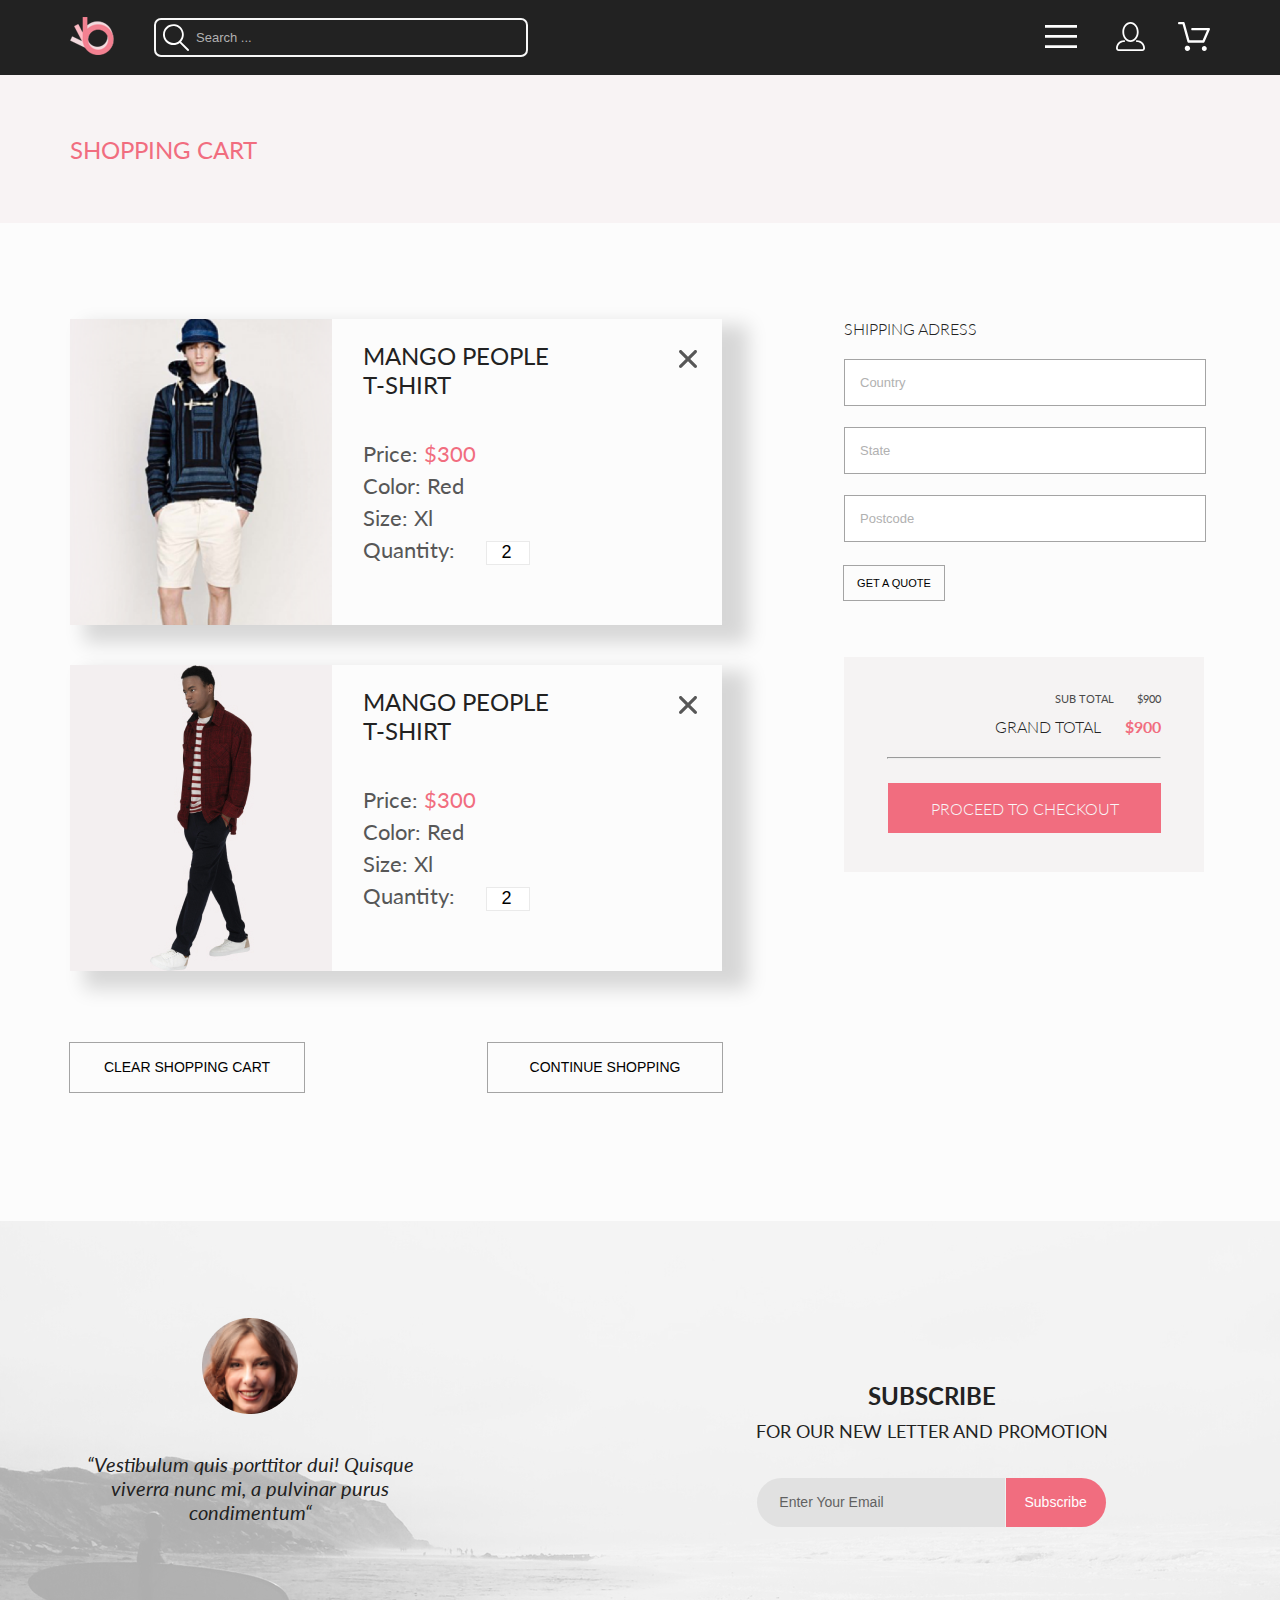
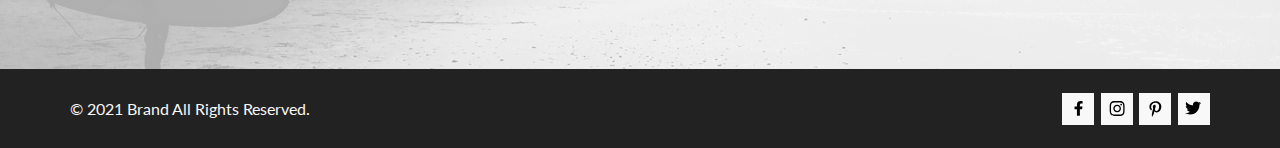
==== cart.html @ 382b7942 "add search form" ====
<!DOCTYPE html>
<html lang="en">

<head>
    <meta charset="UTF-8">
    <meta http-equiv="X-UA-Compatible" content="IE=edge">
    <meta name="viewport" content="width=device-width, initial-scale=1.0">
    <link
        href="https://fonts.googleapis.com/css2?family=Lato:ital,wght@0,100;0,300;0,400;0,700;0,900;1,100;1,300;1,400;1,700;1,900&display=swap"
        rel="stylesheet">
    <link rel="stylesheet" href="css/style.css">
    <title>Shopping Cart</title>
</head>

<body>
    <header class="header">
        <div class="container header__wrp">
            <div class="header__logo-wrp">
                <a class="header__logo-link" href="index.html"><img class="header__logo" src="images/logo.png"
                        alt="logo"></a>
                <form class="header__search-form" action="#">
                    <button class="header__search-btn btn-padding" type="submit"><svg width="27" height="28"
                            viewBox="0 0 27 28" xmlns="http://www.w3.org/2000/svg">
                            <path
                                d="M19.0596 17.6259C20.6713 15.8658 21.6282 13.6048 21.7698 11.2225C21.9113 8.84018 21.2288 6.48173 19.8369 4.54318C18.445 2.60463 16.4285 1.20404 14.126 0.576619C11.8234 -0.0508009 9.3751 0.13316 7.19217 1.09761C5.00923 2.06205 3.22462 3.74825 2.13804 5.87302C1.05145 7.9978 0.729054 10.4318 1.225 12.7661C1.72094 15.1005 3.00501 17.1932 4.86158 18.6927C6.71815 20.1922 9.03413 21.0072 11.4206 21.0009C13.673 21.004 15.8645 20.27 17.6606 18.9109L25.4086 26.7179C25.4941 26.807 25.5965 26.8781 25.7099 26.927C25.8232 26.9759 25.9452 27.0017 26.0686 27.0029C26.1923 27.0033 26.3148 26.9782 26.4283 26.9292C26.5419 26.8801 26.6441 26.8082 26.7286 26.7179C26.9025 26.537 26.9997 26.2958 26.9997 26.0449C26.9997 25.794 26.9025 25.5528 26.7286 25.3719L19.0596 17.6259ZM2.88662 10.5009C2.89946 8.81563 3.41094 7.17187 4.35659 5.77685C5.30224 4.38183 6.63972 3.29801 8.20044 2.662C9.76115 2.02599 11.4752 1.86627 13.1266 2.20298C14.7779 2.53969 16.2926 3.35775 17.4797 4.55404C18.6668 5.75033 19.4732 7.27129 19.7972 8.92519C20.1212 10.5791 19.9483 12.2919 19.3002 13.8476C18.6522 15.4034 17.5581 16.7325 16.1559 17.6674C14.7536 18.6023 13.1059 19.1011 11.4206 19.1009C9.14916 19.0901 6.97482 18.1784 5.37484 16.566C3.77486 14.9537 2.87998 12.7724 2.88662 10.5009V10.5009Z" />
                        </svg>
                    </button>
                    <label class="invisible" for="search">Search</label>
                    <input class="header__search-input input-style" type="text" placeholder="Search ...">
                </form>
            </div>
            <ul class="header__list">
                <li class="header__item">
                    <div class="header__nav-wrp">
                        <button class="header__button">
                            <svg width="32" height="23" viewBox="0 0 32 23" xmlns="http://www.w3.org/2000/svg">
                                <path d="M0 23V20.31H32V23H0ZM0 12.76V10.07H32V12.76H0ZM0 2.69V0H32V2.69H0Z" />
                            </svg>
                        </button>
                        <nav class="header__nav">
                            <button class="header__nav-button">
                                <img src="images/x-button.svg" alt="X">
                            </button>
                            <h2 class="header__title">menu</h2>
                            <ul class="header-nav-list">
                                <li class="header-nav-item nav-sub-item">
                                    <a class="nav-sub-item__title" href="#">man</a>
                                    <ul class="nav-sub-item__list">
                                        <li class="nav-sub-item__item">
                                            <a class="nav-sub-item__item-link" href="#">Accessories</a>
                                        </li>
                                        <li class="nav-sub-item__item">
                                            <a class="nav-sub-item__item-link" href="#">Bags</a>
                                        </li>
                                        <li class="nav-sub-item__item">
                                            <a class="nav-sub-item__item-link" href="#">Denim</a>
                                        </li>
                                        <li class="nav-sub-item__item">
                                            <a class="nav-sub-item__item-link" href="#">T-Shirts</a>
                                        </li>
                                    </ul>
                                </li>
                                <li class="header-nav-item nav-sub-item">
                                    <a class="nav-sub-item__title" href="#">woman</a>
                                    <ul class="nav-sub-item__list">
                                        <li class="nav-sub-item__item">
                                            <a class="nav-sub-item__item-link" href="#">Accessories</a>
                                        </li>
                                        <li class="nav-sub-item__item">
                                            <a class="nav-sub-item__item-link" href="#">Jackets &
                                                Coats</a>
                                        </li>
                                        <li class="nav-sub-item__item">
                                            <a class="nav-sub-item__item-link" href="#">Polos</a>
                                        </li>
                                        <li class="nav-sub-item__item">
                                            <a class="nav-sub-item__item-link" href="#">T-Shirts</a>
                                        </li>
                                        <li class="nav-sub-item__item">
                                            <a class="nav-sub-item__item-link" href="#">Shirts</a>
                                        </li>
                                    </ul>
                                </li>
                                <li class="header-nav-item nav-sub-item">
                                    <a class="nav-sub-item__title" href="#">kids</a>
                                    <ul class="nav-sub-item__list">
                                        <li class="nav-sub-item__item">
                                            <a class="nav-sub-item__item-link" href="#">Accessories</a>
                                        </li>
                                        <li class="nav-sub-item__item">
                                            <a class="nav-sub-item__item-link" href="#">Jackets &
                                                Coats</a>
                                        </li>
                                        <li class="nav-sub-item__item">
                                            <a class="nav-sub-item__item-link" href="#">Polos</a>
                                        </li>
                                        <li class="nav-sub-item__item">
                                            <a class="nav-sub-item__item-link" href="#">T-Shirts</a>
                                        </li>
                                        <li class="nav-sub-item__item">
                                            <a class="nav-sub-item__item-link" href="#">Shirts</a>
                                        </li>
                                        <li class="nav-sub-item__item">
                                            <a class="nav-sub-item__item-link" href="#">Bags</a>
                                        </li>
                                    </ul>
                                </li>
                            </ul>
                        </nav>
                    </div>
                </li>
                <li class="header__item">
                    <a href="registration.html" class="header__link"><svg width="29" height="29" viewBox="0 0 29 29"
                            xmlns="http://www.w3.org/2000/svg">
                            <path
                                d="M14.5 19.937C19 19.937 22.656 15.464 22.656 9.968C22.656 4.472 19 0 14.5 0C13.3631 0.0217413 12.2463 0.303398 11.2351 0.823397C10.2239 1.34339 9.34507 2.08794 8.66602 3C7.12663 4.99573 6.30819 7.45381 6.34399 9.974C6.34399 15.465 10 19.937 14.5 19.937ZM14.5 1.813C18 1.813 20.844 5.472 20.844 9.969C20.844 14.466 17.998 18.125 14.5 18.125C11.002 18.125 8.15603 14.465 8.15503 9.969C8.15403 5.473 11 1.813 14.5 1.813ZM20.844 18.125C20.6036 18.125 20.373 18.2205 20.203 18.3905C20.033 18.5605 19.9375 18.7911 19.9375 19.0315C19.9375 19.2719 20.033 19.5025 20.203 19.6725C20.373 19.8425 20.6036 19.938 20.844 19.938C22.526 19.9399 24.1386 20.6088 25.3279 21.7982C26.5172 22.9875 27.1861 24.6 27.188 26.282C27.1875 26.5221 27.0918 26.7523 26.922 26.9221C26.7522 27.0918 26.5221 27.1875 26.282 27.188H2.71997C2.47985 27.1875 2.24975 27.0918 2.07996 26.9221C1.91016 26.7523 1.81449 26.5221 1.81396 26.282C1.81608 24.6001 2.48517 22.9877 3.67444 21.7985C4.86371 20.6092 6.47608 19.9401 8.15796 19.938C8.39824 19.938 8.62868 19.8425 8.79858 19.6726C8.96849 19.5027 9.06396 19.2723 9.06396 19.032C9.06396 18.7917 8.96849 18.5613 8.79858 18.3914C8.62868 18.2215 8.39824 18.126 8.15796 18.126C5.99541 18.1279 3.92201 18.9875 2.39258 20.5164C0.863144 22.0453 0.00264777 24.1185 0 26.281C0.000794067 27.0019 0.287502 27.693 0.797241 28.2027C1.30698 28.7125 1.99811 28.9992 2.71899 29H26.282C27.0027 28.9989 27.6936 28.7121 28.2031 28.2024C28.7126 27.6927 28.9992 27.0017 29 26.281C28.9974 24.1187 28.1372 22.0457 26.6083 20.5168C25.0793 18.9878 23.0063 18.1276 20.844 18.125Z" />
                        </svg>
                    </a>
                </li>
                <li class="header__item">
                    <a href="#" class="header__link"><svg width="32" height="29" viewBox="0 0 32 29"
                            xmlns="http://www.w3.org/2000/svg">
                            <path
                                d="M26.2009 29C25.5532 28.9738 24.9415 28.6948 24.4972 28.2227C24.0529 27.7506 23.8114 27.1232 23.8245 26.475C23.8376 25.8269 24.1043 25.2097 24.5673 24.7559C25.0303 24.3022 25.6527 24.048 26.301 24.048C26.9493 24.048 27.5717 24.3022 28.0347 24.7559C28.4977 25.2097 28.7644 25.8269 28.7775 26.475C28.7906 27.1232 28.549 27.7506 28.1047 28.2227C27.6604 28.6948 27.0488 28.9738 26.401 29H26.2009ZM6.75293 26.32C6.75293 25.79 6.91011 25.2718 7.20459 24.8311C7.49907 24.3904 7.91764 24.0469 8.40735 23.844C8.89705 23.6412 9.43594 23.5881 9.95581 23.6915C10.4757 23.7949 10.9532 24.0502 11.328 24.425C11.7028 24.7998 11.9581 25.2773 12.0615 25.7972C12.1649 26.317 12.1118 26.8559 11.9089 27.3456C11.7061 27.8353 11.3626 28.2539 10.9219 28.5483C10.4812 28.8428 9.96304 29 9.43298 29C9.08087 29.0003 8.73212 28.9311 8.40674 28.7966C8.08136 28.662 7.78569 28.4646 7.53662 28.2158C7.28755 27.9669 7.09001 27.6713 6.9552 27.3461C6.82039 27.0208 6.75098 26.6721 6.75098 26.32H6.75293ZM10.553 20.686C10.2935 20.6868 10.0409 20.6024 9.83411 20.4457C9.62727 20.2891 9.47758 20.0689 9.40796 19.819L4.57495 2.36401H1.18201C0.868521 2.36401 0.567859 2.23947 0.346191 2.01781C0.124523 1.79614 0 1.49549 0 1.18201C0 0.868519 0.124523 0.567873 0.346191 0.346205C0.567859 0.124537 0.868521 5.81268e-06 1.18201 5.81268e-06H5.46301C5.7225 -0.00080736 5.97504 0.0837201 6.18176 0.240568C6.38848 0.397416 6.53784 0.617884 6.60693 0.868006L11.4399 18.323H24.6179L29.001 8.27501H14.401C14.2428 8.27961 14.0854 8.25242 13.9379 8.19507C13.7904 8.13771 13.6559 8.05134 13.5424 7.94108C13.4288 7.83082 13.3386 7.69891 13.277 7.55315C13.2154 7.40739 13.1836 7.25075 13.1836 7.0925C13.1836 6.93426 13.2154 6.77762 13.277 6.63186C13.3386 6.4861 13.4288 6.35419 13.5424 6.24393C13.6559 6.13367 13.7904 6.0473 13.9379 5.98994C14.0854 5.93259 14.2428 5.90541 14.401 5.91001H30.814C31.0097 5.90996 31.2022 5.95866 31.3744 6.05172C31.5465 6.14478 31.6928 6.27926 31.7999 6.44301C31.9078 6.60729 31.9734 6.79569 31.9908 6.99145C32.0083 7.18721 31.9771 7.38424 31.9 7.565L26.495 19.977C26.4026 20.1876 26.251 20.3668 26.0585 20.4927C25.866 20.6186 25.641 20.6858 25.411 20.686H10.553Z" />
                        </svg>
                    </a>
                </li>
            </ul>
        </div>
    </header>

    <main>
        <section class="page-heading">
            <div class="container">
                <h1 class="page-heading__title pink">shopping cart</h1>
            </div>
        </section>
        <section class="cart">
            <div class="cart__wrp container">
                <div class="cart__goods">
                    <ul class="cart__list">
                        <li class="cart__item">
                            <div class="cart__item-wrp">
                                <div><img src="images/item-3.png" alt="item-3" width="262" height="306"></div>
                                <div class="cart__item-property-wrp">
                                    <h2 class="cart__item-title">mango people t-shirt</h2>
                                    <ul class="cart__item-property">
                                        <li class="cart__item-property-descr">Price: <span class="pink">$300</span></li>
                                        <li class="cart__item-property-descr">Color: Red</li>
                                        <li class="cart__item-property-descr">Size: Xl</li>
                                        <li class="cart__item-property-descr">Quantity: <input type="number" value="2">
                                        </li>
                                    </ul>
                                </div>
                                <button class="cart__item-btn" type="button"><svg width="18" height="18"
                                        viewBox="0 0 18 18" xmlns="http://www.w3.org/2000/svg">
                                        <path
                                            d="M11.2453 9L17.5302 2.71516C17.8285 2.41741 17.9962 2.01336 17.9966 1.59191C17.997 1.17045 17.8299 0.76611 17.5322 0.467833C17.2344 0.169555 16.8304 0.00177586 16.4089 0.00140366C15.9875 0.00103146 15.5831 0.168097 15.2848 0.465848L9 6.75069L2.71516 0.465848C2.41688 0.167571 2.01233 0 1.5905 0C1.16868 0 0.764125 0.167571 0.465848 0.465848C0.167571 0.764125 0 1.16868 0 1.5905C0 2.01233 0.167571 2.41688 0.465848 2.71516L6.75069 9L0.465848 15.2848C0.167571 15.5831 0 15.9877 0 16.4095C0 16.8313 0.167571 17.2359 0.465848 17.5342C0.764125 17.8324 1.16868 18 1.5905 18C2.01233 18 2.41688 17.8324 2.71516 17.5342L9 11.2493L15.2848 17.5342C15.5831 17.8324 15.9877 18 16.4095 18C16.8313 18 17.2359 17.8324 17.5342 17.5342C17.8324 17.2359 18 16.8313 18 16.4095C18 15.9877 17.8324 15.5831 17.5342 15.2848L11.2453 9Z" />
                                    </svg>
                                </button>
                            </div>
                        </li>
                        <li class="cart__item">
                            <div class="cart__item-wrp">
                                <div><img src="images/item-7.jpg" alt="item-7"></div>
                                <div class="cart__item-property-wrp">
                                    <h2 class="cart__item-title">mango people t-shirt</h2>
                                    <ul class="cart__item-property-list">
                                        <li class="cart__item-property-descr">Price: <span class="pink">$300</span></li>
                                        <li class="cart__item-property-descr">Color: Red</li>
                                        <li class="cart__item-property-descr">Size: Xl</li>
                                        <li class="cart__item-property-descr">Quantity: <input type="number" value="2">
                                        </li>
                                    </ul>
                                </div>
                                <button class="cart__item-btn" type="button"><svg width="18" height="18"
                                        viewBox="0 0 18 18" xmlns="http://www.w3.org/2000/svg">
                                        <path
                                            d="M11.2453 9L17.5302 2.71516C17.8285 2.41741 17.9962 2.01336 17.9966 1.59191C17.997 1.17045 17.8299 0.76611 17.5322 0.467833C17.2344 0.169555 16.8304 0.00177586 16.4089 0.00140366C15.9875 0.00103146 15.5831 0.168097 15.2848 0.465848L9 6.75069L2.71516 0.465848C2.41688 0.167571 2.01233 0 1.5905 0C1.16868 0 0.764125 0.167571 0.465848 0.465848C0.167571 0.764125 0 1.16868 0 1.5905C0 2.01233 0.167571 2.41688 0.465848 2.71516L6.75069 9L0.465848 15.2848C0.167571 15.5831 0 15.9877 0 16.4095C0 16.8313 0.167571 17.2359 0.465848 17.5342C0.764125 17.8324 1.16868 18 1.5905 18C2.01233 18 2.41688 17.8324 2.71516 17.5342L9 11.2493L15.2848 17.5342C15.5831 17.8324 15.9877 18 16.4095 18C16.8313 18 17.2359 17.8324 17.5342 17.5342C17.8324 17.2359 18 16.8313 18 16.4095C18 15.9877 17.8324 15.5831 17.5342 15.2848L11.2453 9Z" />
                                    </svg>
                                </button>
                            </div>
                        </li>
                    </ul>
                    <div class="cart__btn-wrp">
                        <button class="cart__btn" type="button">clear shopping cart</button>
                        <button class="cart__btn" type="button">continue shopping</button>
                    </div>
                </div>
                <div class="cart__delivery">
                    <div class="cart__address">
                        <form class="cart__form">
                            <fieldset>
                                <legend class="cart__form-title">shipping adress</legend>
                                <label class="invisible" for="country">Country</label>
                                <input class="cart__form-input input-style" type="text" id="country"
                                    placeholder="Country">
                                <label class="invisible" for="state">State</label>
                                <input class="cart__form-input input-style" type="text" id="state" placeholder="State">
                                <label class="invisible" for="postcode">Postcode</label>
                                <input class="cart__form-input input-style" type="text" id="postcode"
                                    placeholder="Postcode">
                                <button class="cart__form-btn" type="submit">get a quote</button>
                            </fieldset>
                        </form>
                    </div>
                    <div class="cart__payment">
                        <p class="cart__payment-text">sub total <span>$900</span></p>
                        <h2 class="cart__payment-heading">grand total <span
                                class="cart__payment-subheading pink">$900</span></h2>
                        <hr>
                        <button class="cart__payment-btn" type="button">proceed to checkout</button>
                    </div>
                </div>
            </div>
        </section>
    </main>

    <footer class="footer">
        <section class="footer__subscribe">
            <div class="footer__subscribe-wrp container">
                <div class="footer__subscribe-user">
                    <img class="footer__subscribe-img" src="images/main-face.png" alt="face">
                    <blockquote class="footer__subscribe-quote">“Vestibulum quis porttitor dui! Quisque viverra
                        nunc mi, a pulvinar purus condimentum“
                    </blockquote>
                </div>
                <div class="footer__subscribe-info">
                    <h2 class="footer__subscribe-title">subscribe</h2>
                    <p class="footer__subscribe-text">for our new letter and promotion</p>
                    <form class="footer__subscribe-form">
                        <label for="subscribe">Email</label>
                        <input class="footer__subscribe-input" type="text" id="subscribe"
                            placeholder="Enter Your Email">
                        <button class="footer__subscribe-btn" type="submit">Subscribe</button>
                    </form>
                </div>
            </div>
        </section>
        <section class="footer__copy">
            <div class="footer__copy-wrp container">
                <p class="footer__copy-text">© 2021 Brand All Rights Reserved.</p>
                <ul class="footer__copy-list">
                    <li class="footer__copy-item">
                        <a class="footer__copy-item-link"><svg width="11" height="16" viewBox="0 0 11 16"
                                xmlns="http://www.w3.org/2000/svg">
                                <path
                                    d="M9.08836 8.28L9.50686 5.61602H6.89022V3.88729C6.89022 3.15847 7.25574 2.44806 8.42765 2.44806H9.61722V0.179975C9.61722 0.179975 8.53772 0 7.50561 0C5.35073 0 3.9422 1.27593 3.9422 3.5857V5.61602H1.54688V8.28H3.9422V14.72H6.89022V8.28H9.08836Z" />
                            </svg></a>
                    </li>
                    <li class="footer__copy-item">
                        <a class="footer__copy-item-link"><svg width="16" height="15" viewBox="0 0 16 15"
                                xmlns="http://www.w3.org/2000/svg">
                                <path
                                    d="M8.13897 3.68159C6.02383 3.68159 4.31774 5.38491 4.31774 7.49663C4.31774 9.60835 6.02383 11.3117 8.13897 11.3117C10.2541 11.3117 11.9602 9.60835 11.9602 7.49663C11.9602 5.38491 10.2541 3.68159 8.13897 3.68159ZM8.13897 9.9769C6.77211 9.9769 5.65467 8.8646 5.65467 7.49663C5.65467 6.12866 6.76878 5.01636 8.13897 5.01636C9.50915 5.01636 10.6233 6.12866 10.6233 7.49663C10.6233 8.8646 9.50583 9.9769 8.13897 9.9769V9.9769ZM13.0078 3.52554C13.0078 4.02026 12.6087 4.41538 12.1165 4.41538C11.621 4.41538 11.2252 4.01694 11.2252 3.52554C11.2252 3.03413 11.6243 2.63569 12.1165 2.63569C12.6087 2.63569 13.0078 3.03413 13.0078 3.52554ZM15.5386 4.42866C15.4821 3.23667 15.2094 2.18081 14.3347 1.31089C13.4634 0.440967 12.4058 0.168701 11.2119 0.108936C9.9814 0.039209 6.29321 0.039209 5.0627 0.108936C3.8721 0.165381 2.81453 0.437646 1.93987 1.30757C1.06522 2.17749 0.795836 3.23335 0.735973 4.42534C0.666134 5.65386 0.666134 9.33608 0.735973 10.5646C0.79251 11.7566 1.06522 12.8124 1.93987 13.6824C2.81453 14.5523 3.86878 14.8246 5.0627 14.8843C6.29321 14.9541 9.9814 14.9541 11.2119 14.8843C12.4058 14.8279 13.4634 14.5556 14.3347 13.6824C15.2061 12.8124 15.4788 11.7566 15.5386 10.5646C15.6085 9.33608 15.6085 5.65718 15.5386 4.42866V4.42866ZM13.949 11.8828C13.6895 12.5335 13.1874 13.0349 12.5322 13.2972C11.5511 13.6857 9.22314 13.596 8.13897 13.596C7.05479 13.596 4.72348 13.6824 3.74573 13.2972C3.09389 13.0382 2.59171 12.5369 2.32898 11.8828C1.93987 10.9033 2.02967 8.57905 2.02967 7.49663C2.02967 6.41421 1.9432 4.08667 2.32898 3.1105C2.58838 2.45972 3.09056 1.95835 3.74573 1.69604C4.7268 1.30757 7.05479 1.39722 8.13897 1.39722C9.22314 1.39722 11.5545 1.31089 12.5322 1.69604C13.184 1.95503 13.6862 2.4564 13.949 3.1105C14.3381 4.08999 14.2483 6.41421 14.2483 7.49663C14.2483 8.57905 14.3381 10.9066 13.949 11.8828Z" />
                            </svg>
                        </a>
                    </li>
                    <li class="footer__copy-item">
                        <a class="footer__copy-item-link"><svg width="13" height="16" viewBox="0 0 13 16"
                                xmlns="http://www.w3.org/2000/svg">
                                <path
                                    d="M6.74032 0.203125C3.55564 0.203125 0.408203 2.34063 0.408203 5.8C0.408203 8 1.63738 9.25 2.38233 9.25C2.68963 9.25 2.86655 8.3875 2.86655 8.14375C2.86655 7.85313 2.13091 7.23438 2.13091 6.025C2.13091 3.5125 4.03055 1.73125 6.4889 1.73125C8.60271 1.73125 10.1671 2.94062 10.1671 5.1625C10.1671 6.82187 9.50597 9.93437 7.36422 9.93437C6.59133 9.93437 5.93018 9.37188 5.93018 8.56563C5.93018 7.38438 6.74963 6.24062 6.74963 5.02187C6.74963 2.95312 3.835 3.32812 3.835 5.82812C3.835 6.35312 3.90018 6.93437 4.13298 7.4125C3.70463 9.26875 2.82931 12.0344 2.82931 13.9469C2.82931 14.5375 2.91311 15.1188 2.96899 15.7094C3.07452 15.8281 3.02175 15.8156 3.18316 15.7563C4.74757 13.6 4.69169 13.1781 5.3994 10.3562C5.78119 11.0875 6.76826 11.4812 7.55046 11.4812C10.8469 11.4812 12.3275 8.24688 12.3275 5.33125C12.3275 2.22813 9.66427 0.203125 6.74032 0.203125Z" />
                            </svg>
                        </a>
                    </li>
                    <li class="footer__copy-item">
                        <a class="footer__copy-item-link"><svg width="17" height="14" viewBox="0 0 17 14"
                                xmlns="http://www.w3.org/2000/svg">
                                <path
                                    d="M14.417 3.74052C14.427 3.88264 14.427 4.0248 14.427 4.16692C14.427 8.50192 11.1498 13.4969 5.15986 13.4969C3.31448 13.4969 1.60022 12.9588 0.158203 12.0248C0.420396 12.0552 0.67247 12.0654 0.944751 12.0654C2.46741 12.0654 3.8691 11.5476 4.98843 10.6644C3.5565 10.6339 2.3565 9.68977 1.94305 8.39027C2.14475 8.4207 2.34642 8.44102 2.5582 8.44102C2.85063 8.44102 3.14308 8.40039 3.41533 8.32936C1.92291 8.02477 0.803551 6.70498 0.803551 5.11108V5.07048C1.23715 5.31414 1.74139 5.46642 2.2758 5.4867C1.39849 4.89786 0.823727 3.8928 0.823727 2.75573C0.823727 2.14661 0.985041 1.58823 1.26741 1.10092C2.87077 3.09077 5.28086 4.39023 7.98334 4.53239C7.93293 4.28873 7.90266 4.03495 7.90266 3.78114C7.90266 1.97402 9.35477 0.501953 11.1598 0.501953C12.0976 0.501953 12.9446 0.897891 13.5396 1.53748C14.2757 1.39536 14.9816 1.12123 15.6068 0.745609C15.3648 1.50705 14.8505 2.14664 14.1749 2.5527C14.8304 2.48167 15.4657 2.29889 16.0505 2.04511C15.6069 2.69483 15.0522 3.27348 14.417 3.74052V3.74052Z" />
                            </svg>
                        </a>
                    </li>
                </ul>
            </div>
        </section>

    </footer>

</body>

</html>
---- css/style.css ----
html,
body,
div,
span,
applet,
object,
iframe,
h1,
h2,
h3,
h4,
h5,
h6,
p,
blockquote,
pre,
a,
abbr,
acronym,
address,
big,
cite,
code,
del,
dfn,
em,
img,
ins,
kbd,
q,
s,
samp,
small,
strike,
strong,
sub,
sup,
tt,
var,
b,
u,
i,
center,
dl,
dt,
dd,
ol,
ul,
li,
fieldset,
form,
label,
legend,
table,
caption,
tbody,
tfoot,
thead,
tr,
th,
td,
article,
aside,
canvas,
details,
embed,
figure,
figcaption,
footer,
header,
hgroup,
menu,
nav,
output,
ruby,
section,
summary,
time,
mark,
audio,
video {
  margin: 0;
  padding: 0;
  border: 0;
  font-size: 100%;
  vertical-align: baseline;
}

/* HTML5 display-role reset for older browsers */
article,
aside,
details,
figcaption,
figure,
footer,
header,
hgroup,
menu,
nav,
section {
  display: block;
}

body {
  line-height: 1;
}

ol,
ul {
  list-style: none;
}

blockquote,
q {
  quotes: none;
}

blockquote:before,
blockquote:after,
q:before,
q:after {
  content: '';
  content: none;
}

table {
  border-collapse: collapse;
  border-spacing: 0;
}

body {
  font-family: 'Lato', sans-serif;
  font-size: 14px;
  line-height: 17px;
  font-weight: 400;
  color: #222222;
  background-color: #fcfcfc;
}

.container {
  width: 1140px;
  margin: 0 auto;
}

header {
  background-color: #222222;
}

.visually-hidden {
  position: absolute;
  white-space: nowrap;
  width: 1px;
  height: 1px;
  overflow: hidden;
  border: 0;
  padding: 0;
  clip: rect(0 0 0 0);
  clip-path: inset(50%);
  margin: -1px;
}

.pink {
  color: #F16D7F;
}

.invisible {
  display: none;
}

.input-style {
  width: 330px;
  height: 45px;
  border: 1px solid #A4A4A4;
  padding: 0 15px 0 15px;
}

.input-style::placeholder {
  font-size: 13px;
  line-height: 16px;
  font-weight: 300;
  color: #B1B1B1;
}

.input-style:focus {
  outline: 2px solid #F16D7F;
  border-radius: 5px;
}

.footer {
  height: 527px;
}

.addition {
  background-color: #222222;
  height: 341px;
}

.addition .addition__list {
  display: flex;
  flex-wrap: wrap;
  justify-content: space-between;
}

.addition .addition__item {
  width: 360px;
  height: 134px;
  text-align: center;
  margin: 103px 0 0 0;
}

.addition .addition__title {
  font-size: 20px;
  line-height: 24px;
  font-weight: 400;
  color: #FBFBFB;
  margin: 28px 0 16px 0;
}

.addition .addition__text {
  font-size: 14px;
  line-height: 17px;
  font-weight: 400;
  color: #FBFBFB;
  margin: 0 0 104px 0;
}

.brand {
  display: flex;
  background-color: #F1E4E6;
}

.brand .brand__title-wrp {
  flex-grow: 1;
  margin: 0 0 0 91px;
  display: flex;
  align-items: center;
}

.brand .brand__title {
  text-transform: uppercase;
  font-size: 48px;
  line-height: 58px;
  font-weight: 900;
  color: #222222;
}

.brand .brand__subtitle {
  display: block;
  font-size: 37px;
  line-height: 44px;
  font-weight: 700;
}

.brand .brand__subtitle-pink {
  color: #F16D7F;
}

.cart {
  height: 998px;
}

.cart .cart__wrp {
  display: flex;
  justify-content: space-between;
  padding: 96px 0 0 0;
}

.cart .cart__goods {
  display: flex;
  flex-direction: column;
  justify-content: space-between;
}

.cart .cart__item {
  width: 652px;
  height: 306px;
  box-shadow: #222222;
  box-shadow: 20px 12px 18px 6px rgba(0, 0, 0, 0.15);
  margin: 0 0 40px 0;
}

.cart .cart__item-wrp {
  width: 100%;
  display: flex;
  position: relative;
}

.cart .cart__item-property-wrp {
  margin: 22px 0 0 31px;
}

.cart .cart__item-title {
  width: 200px;
  text-transform: uppercase;
  font-size: 24px;
  line-height: 29px;
  font-weight: 400;
  margin: 0 0 42px 0;
}

.cart .cart__item-property-descr {
  margin: 0 0 6px 0;
  font-size: 22px;
  line-height: 26px;
  font-weight: 400;
  color: #575757;
}

.cart input[type="number"] {
  width: 30px;
  height: 22px;
  border: 1px solid #EAEAEA;
  margin: 0 0 0 25px;
  padding: 0 0 0 12px;
  text-align: center;
  font-size: 18px;
  line-height: 21px;
  font-weight: 400;
}

.cart .cart__item-btn {
  position: absolute;
  background-color: transparent;
  border: none;
  cursor: pointer;
  top: 28px;
  right: 22px;
  padding: 3px 3px 0 3px;
  fill: #575757;
}

.cart .cart__item-btn:hover, .cart .cart__item-btn:focus {
  outline: 1px solid #222222;
}

.cart .cart__item-btn:active {
  outline: 1px solid #222222;
  background-color: #222222;
  fill: #F8F8F8;
}

.cart .cart__btn-wrp {
  display: flex;
  justify-content: space-between;
  margin: 32px 0 0 0;
}

.cart .cart__btn {
  width: 234px;
  height: 49px;
  background-color: transparent;
  text-transform: uppercase;
  border: none;
  outline: 1px solid #A4A4A4;
  cursor: pointer;
  font-size: 14px;
  line-height: 17px;
  font-weight: 400;
}

.cart .cart__btn:hover, .cart .cart__btn:focus {
  outline: 2px solid #F16D7F;
  background: transparent;
  color: #F16D7F;
  cursor: pointer;
  fill: #F16D7F;
}

.cart .cart__btn:active {
  outline: 2px solid #F16D7F;
  background-color: #222222;
  color: #F8F8F8;
  fill: #F8F8F8;
}

.cart .cart__delivery {
  max-width: 366px;
  height: 493px;
}

.cart .cart__form-title {
  font-size: 16px;
  line-height: 19px;
  font-weight: 300;
  color: #222222;
  text-transform: uppercase;
}

.cart .cart__form-input {
  margin: 21px 0 0 0;
}

.cart .cart__form-btn {
  width: 100px;
  height: 34px;
  border: none;
  outline: 1px solid #A4A4A4;
  background-color: transparent;
  text-transform: uppercase;
  cursor: pointer;
  font-size: 11px;
  line-height: 13px 300;
  font-weight: 400;
  margin: 24px 0 0 0;
}

.cart .cart__form-btn:hover, .cart .cart__form-btn:focus {
  outline: 2px solid #F16D7F;
  background: transparent;
  color: #F16D7F;
  cursor: pointer;
  fill: #F16D7F;
}

.cart .cart__form-btn:active {
  outline: 2px solid #F16D7F;
  background-color: #222222;
  color: #F8F8F8;
  fill: #F8F8F8;
}

.cart .cart__payment {
  width: 274px;
  height: 180px;
  background-color: #F5F3F3;
  margin: 57px 0 0 0;
  padding: 35px 43px 0 43px;
  text-align: end;
}

.cart .cart__payment-text {
  color: #4A4A4A;
  font-size: 11px;
  line-height: 13px;
  font-weight: 400;
  text-transform: uppercase;
}

.cart .cart__payment-text span {
  margin: 0 0 0 20px;
}

.cart .cart__payment-heading {
  color: #222222;
  text-transform: uppercase;
  font-size: 16px;
  line-height: 19px;
  font-weight: 300;
  margin: 12px 0 21px 0;
}

.cart .cart__payment-subheading {
  font-weight: 700;
  margin: 0 0 0 20px;
}

.cart .cart__payment-btn {
  width: 273px;
  height: 50px;
  font-size: 16px;
  line-height: 19px;
  font-weight: 300;
  text-transform: uppercase;
  color: #F8F8F8;
  font-family: 'Lato', sans-serif;
  background-color: #F16D7F;
  border: none;
  fill: #F8F8F8;
  margin: 17px auto 0 auto;
}

.cart .cart__payment-btn:hover, .cart .cart__payment-btn:focus {
  outline: 2px solid #F16D7F;
  background: transparent;
  color: #F16D7F;
  cursor: pointer;
  fill: #F16D7F;
}

.cart .cart__payment-btn:active {
  outline: 2px solid #F16D7F;
  background-color: #222222;
  color: #F8F8F8;
  fill: #F8F8F8;
}

.catalog .catalog__title-wrp {
  text-align: center;
  margin: 65px 0 18px 0;
}

.catalog .catalog__title {
  font-size: 30px;
  line-height: 36px;
  font-weight: 400;
  color: #222222;
}

.catalog .catalog__text {
  font-size: 14px;
  line-height: 17px;
  font-weight: 300;
  color: #9F9F9F;
}

.catalog .catalog__list {
  display: flex;
  flex-wrap: wrap;
  justify-content: space-between;
}

.catalog .catalog__item {
  background: #F8F8F8;
  margin: 30px 0 0 0;
}

.catalog .catalog__item-wrp {
  width: 360px;
  height: 581px;
}

.catalog .catalog__item-wrp:hover .catalog__item-overlay:before,
.catalog .catalog__item-wrp:hover .catalog__item-btn {
  display: block;
}

.catalog .catalog__item-wrp:hover .catalog__item-btn {
  cursor: pointer;
}

.catalog .catalog__item-wrp:active .catalog__item-btn {
  background-color: #F16D7F;
}

.catalog .catalog__item-overlay {
  position: relative;
}

.catalog .catalog__item-overlay:before {
  content: '';
  position: absolute;
  background: rgba(58, 56, 56, 0.86);
  top: 0;
  right: 0;
  bottom: 0;
  left: 0;
  display: none;
}

.catalog .catalog__item-btn {
  position: absolute;
  top: 50%;
  left: 50%;
  transform: translate(-50%, -50%);
  fill: #F8F8F8;
  background-color: transparent;
  width: 138px;
  height: 43px;
  border: 1px solid #F8F8F8;
  color: #F8F8F8;
  font-size: 14px;
  line-height: 17px;
  font-weight: 400;
  text-align: start;
  padding: 5px 0 5px 13px;
  display: none;
}

.catalog .catalog__item-btn-value {
  position: absolute;
  top: 30%;
  left: 40%;
}

.catalog .catalog__item-title {
  font-size: 13px;
  line-height: 16px;
  font-weight: 600;
  color: #222222;
  text-transform: uppercase;
  margin: 25px 0 0 18px;
}

.catalog .catalog__item-descr {
  font-size: 14px;
  line-height: 17px;
  font-weight: 300;
  color: #5D5D5D;
  margin: 13px 28px 0 18px;
}

.catalog .catalog__item-title-price {
  font-size: 16px;
  line-height: 19px;
  font-weight: 400;
  margin: 18px 0 0 18px;
}

.catalog .catalog__btn-wrp {
  text-align: center;
  margin: 48px auto 96px auto;
}

.catalog .catalog__btn-browse {
  display: block;
  width: 211px;
  height: 19px;
  border: 1px solid #FF6A6A;
  padding: 14px 0;
  font-size: 16px;
  line-height: 19px;
  font-weight: 400;
  text-decoration: none;
  color: #F16D7F;
  margin: 0 auto;
}

.catalog .catalog__btn-browse:hover {
  color: #fff;
  background-color: #F16D7F;
}

.footer__copy {
  background-color: #222222;
  height: 79px;
}

.footer__copy .footer__copy-wrp {
  display: flex;
  justify-content: space-between;
}

.footer__copy .footer__copy-text {
  width: 332px;
  font-size: 16px;
  line-height: 19px;
  font-weight: 400;
  color: #F8F8F8;
  margin: 30px 0 0 0;
}

.footer__copy .footer__copy-list {
  display: flex;
  width: 148px;
  justify-content: space-between;
  margin: 24px 0 0 0;
}

.footer__copy .footer__copy-item-link {
  display: block;
  width: 32px;
  height: 24px;
  background-color: #F8F8F8;
  text-align: center;
  padding: 8px 0 0 0;
  cursor: pointer;
}

.footer__copy .footer__copy-item-link:hover, .footer__copy .footer__copy-item-link:focus {
  background-color: #F16D7F;
  fill: #F8F8F8;
}

.footer__copy .footer__copy-item-link:active {
  outline: 1px solid #F16D7F;
  background-color: #F8F8F8;
  fill: #F16D7F;
}

.footer__subscribe {
  background: url(../images/subscribe-bg.jpg) no-repeat center/cover;
  height: 448px;
}

.footer__subscribe .footer__subscribe-wrp {
  display: flex;
  flex-wrap: wrap;
  justify-content: space-between;
}

.footer__subscribe .footer__subscribe-user {
  width: 360px;
  height: 225px;
  text-align: center;
  margin: 97px 0 0 0;
}

.footer__subscribe .footer__subscribe-img {
  margin: 0 0 35px 0;
}

.footer__subscribe .footer__subscribe-quote {
  font-style: italic;
  font-size: 20px;
  line-height: 24px;
  font-weight: 400;
  color: #222222;
}

.footer__subscribe .footer__subscribe-info {
  width: 557px;
  height: 142px;
  text-align: center;
  margin: 155px 0 0 0;
}

.footer__subscribe .footer__subscribe-title {
  text-transform: uppercase;
  font-size: 24px;
  line-height: 167.2%;
  font-weight: 700;
  color: #222222;
}

.footer__subscribe .footer__subscribe-text {
  text-transform: uppercase;
  font-size: 18px;
  line-height: 30px;
  font-weight: 400;
  color: #222222;
}

.footer__subscribe .footer__subscribe-form {
  margin: 32px 0 0 0;
  display: flex;
  justify-content: center;
  widows: 356px;
  height: 49px;
}

.footer__subscribe label[for=subscribe] {
  display: none;
}

.footer__subscribe .footer__subscribe-input {
  width: 226px;
  height: 100%;
  padding: 0 0 0 22px;
  border: none;
  border-radius: 30px 0 0 30px;
  background-color: #E1E1E1;
  margin: 0 3px 0 0;
}

.footer__subscribe .footer__subscribe-input:focus, .footer__subscribe .footer__subscribe-input:active {
  outline: 2px solid #F16D7F;
  background: transparent;
}

.footer__subscribe .footer__subscribe-input::placeholder {
  font-size: 14px;
  line-height: 17px;
  font-weight: 400;
  color: #222222;
  opacity: 0.67;
}

.footer__subscribe .footer__subscribe-btn {
  margin: 0 0 0 -2.71px;
  width: 100px;
  background-color: #F16D7F;
  border: none;
  border-radius: 0 30px 30px 0;
  font-size: 14px;
  line-height: 17px;
  font-weight: 400;
  align-items: center;
  color: #FFFFFF;
}

.footer__subscribe .footer__subscribe-btn:hover, .footer__subscribe .footer__subscribe-btn:focus {
  outline: 2px solid #F16D7F;
  background: transparent;
  color: #F16D7F;
  cursor: pointer;
}

.footer__subscribe .footer__subscribe-btn:active {
  outline: 2px solid #F16D7F;
  background-color: #222222;
  color: #fff;
}

.header .header__wrp {
  display: flex;
  justify-content: space-between;
  min-height: 75px;
  align-items: center;
  position: relative;
}

.header .header__logo-wrp {
  display: flex;
}

.header .header__logo-link {
  display: block;
  width: 46px;
}

.header .header__logo-link:hover, .header .header__logo-link:focus {
  outline: 2px solid #F16D7F;
}

.header .header__logo-link:active {
  opacity: 0.4;
  outline: 2px solid #F16D7F;
}

.header .header__search-form {
  position: relative;
}

.header .header__search-input {
  position: absolute;
  background-color: transparent;
  border: none;
  outline: 2px solid #F8F8F8;
  border-radius: 5px;
  color: #F8F8F8;
  height: 35px;
  top: 3px;
  left: 40px;
  padding: 0 0 0 40px;
}

.header .header__search-input:focus {
  outline: 2px solid #F16D7F;
  border-radius: 5px;
}

.header .header__search-btn {
  position: absolute;
  top: 1px;
  z-index: 2;
  background-color: transparent;
  border: none;
  fill: #fff;
  cursor: pointer;
  margin: 5px 0 0 40px;
}

.header .header__search-btn:hover, .header .header__search-btn:focus {
  fill: #F16D7F;
}

.header .header__search-btn:active {
  fill: #4F4745;
}

.header .header__list {
  display: flex;
}

.header .header__item {
  margin: 0 0 0 33px;
}

.header .header__nav-wrp {
  position: relative;
  padding: 2px 0 0 0;
}

.header .header__button {
  border: none;
  background-color: transparent;
  fill: #fff;
  cursor: pointer;
}

.header .header__button:hover, .header .header__button:focus {
  fill: #F16D7F;
}

.header .header__button:hover + .header__nav,
.header .header__button:hover + .header__nav, .header .header__button:focus + .header__nav,
.header .header__button:focus + .header__nav {
  display: block;
}

.header .header__nav {
  display: none;
  position: absolute;
  background-color: #fff;
  width: 220px;
  max-height: 700px;
  /* top: 54px; */
  padding: 37px 0 30px 34px;
  box-shadow: -1px 5px 12px -4px rgba(0, 0, 0, 0.54);
}

.header .header__nav:hover {
  display: block;
}

.header .header__nav-button {
  position: absolute;
  border: none;
  background-color: transparent;
  top: 16px;
  right: 30px;
}

.header .header__link {
  fill: #fff;
}

.header .header__link:hover, .header .header__link:focus {
  fill: #F16D7F;
}

.header .header__link:active {
  fill: #4F4745;
}

.header .header__title {
  font-size: 14px;
  line-height: 17px;
  font-weight: 700;
  color: #222222;
  text-transform: uppercase;
  margin: 0 0 4px 0;
}

.header__nav .header__nav-button {
  padding: 3px 3px 0 3px;
}

.header__nav .header__nav-button:hover, .header__nav .header__nav-button:focus {
  outline: 1px solid #222222;
}

.header__nav .header__nav-button:active {
  outline: 1px solid #222222;
  background-color: #222222;
  fill: #F8F8F8;
}

.header__nav .nav-sub-item__title {
  display: block;
  font-size: 14px;
  line-height: 17px;
  font-weight: 400;
  color: #F16D7F;
  text-transform: uppercase;
  text-decoration: none;
  margin: 20px 0 1px 0;
}

.header__nav .nav-sub-item__title:hover, .header__nav .nav-sub-item__title:focus {
  text-decoration: underline;
}

.header__nav .nav-sub-item__title:active {
  color: #222222;
}

.header__nav .nav-sub-item__item-link {
  display: block;
  font-size: 14px;
  line-height: 17px;
  font-weight: 400;
  color: #6F6E6E;
  text-decoration: none;
  margin: 11px 0 0 21px;
}

.header__nav .nav-sub-item__item-link:hover {
  color: #222222;
  text-decoration: underline;
}

.header__nav .nav-sub-item__item-link:active {
  color: #F16D7F;
}

.page-heading {
  height: 148px;
  background-color: #F8F3F4;
}

.page-heading .page-heading__title {
  font-size: 24px;
  line-height: 29px;
  font-weight: 400;
  text-transform: uppercase;
  padding: 60px 0 0 0;
}

.reg {
  height: 675px;
}

.reg .reg-wrp {
  display: flex;
  flex-wrap: wrap;
  justify-content: space-between;
}

.reg .reg__form-wrp {
  width: 360px;
  margin: 64px 0 0 0;
}

.reg .reg__form-title {
  font-size: 16px;
  line-height: 19px;
  font-weight: 300;
  color: #222222;
}

.reg .reg__form-input {
  margin: 21px 0 0 0;
}

.reg .reg__form-radio {
  margin: 31px 10px 33px 0;
  border: 1px solid #A4A4A4;
}

.reg label[for=man],
.reg label[for=woman] {
  margin: 0 20px 0 0;
  font-size: 11px;
  line-height: 13px;
  font-weight: 300;
  color: #222222;
}

.reg .reg__form-text {
  margin: 16px 0 0 0;
  font-size: 13px;
  line-height: 16px;
  font-weight: 300;
  color: #B1B1B1;
}

.reg .reg__form-btn {
  margin: 39px 0 0 0;
  font-size: 14px;
  line-height: 17px;
  font-weight: 400;
  text-transform: uppercase;
  color: #F8F8F8;
  font-family: 'Lato', sans-serif;
  width: 167px;
  height: 50px;
  background-color: #F16D7F;
  border: none;
  fill: #F8F8F8;
}

.reg .reg__form-btn:hover, .reg .reg__form-btn:focus {
  outline: 2px solid #F16D7F;
  background: transparent;
  color: #F16D7F;
  cursor: pointer;
  fill: #F16D7F;
}

.reg .reg__form-btn:active {
  outline: 2px solid #F16D7F;
  background-color: #222222;
  color: #F8F8F8;
  fill: #F8F8F8;
}

.reg .reg__form-btn-name {
  margin: 0 15px 0 0;
}

.reg .reg__bonus-wrp {
  width: 630px;
  height: 334px;
}

.reg .reg__bonus-title {
  text-transform: uppercase;
  font-size: 24px;
  line-height: 29px;
  font-weight: 300;
  color: #222222;
  margin: 64px 0 0 0;
}

.reg .reg__bonus-text {
  font-size: 24px;
  line-height: 29px;
  font-weight: 300;
  color: #222222;
  margin: 22px 0 21px 0;
}

.reg .reg__bonus-list {
  margin: 21px 0 0 0;
}

.reg .reg__bonus-item {
  margin: 0 0 16px 0;
  font-size: 24px;
  line-height: 29px;
  font-weight: 300;
  color: #222222;
}

.reg .reg__bonus-item:before {
  content: url("../images/check-mark.png");
  margin: 0 23px 0 0;
}

.sales .sales__list {
  display: flex;
  justify-content: space-between;
  flex-wrap: wrap;
  margin: 65px 0 0 0;
}

.sales .sales__item {
  /* padding: 20px; */
  box-sizing: border-box;
  width: 360px;
  min-height: 260px;
  background-color: #4F4745;
  text-align: center;
}

.sales .sales__item--woman {
  background-image: url("../images/offer-woman.jpg");
}

.sales .sales__item--man {
  background-image: url("../images/offer-man.jpg");
}

.sales .sales__item--kid {
  background-image: url("../images/offer-kid.jpg");
}

.sales .sales__item--accessory {
  background: url("../images/offer-accessory.jpg") no-repeat center/contain;
  width: 100%;
  min-height: 240px;
}

.sales .sales__item-text {
  text-transform: uppercase;
  font-weight: 400;
  font-size: 16px;
  line-height: 19px;
  font-size: 16px;
  line-height: 19px;
  font-weight: 400;
  color: #F8F8F8;
  margin: 105px 0 0 0;
}

.sales .sales__title {
  text-transform: uppercase;
  font-size: 24px;
  line-height: 29px;
  font-weight: 700;
}
/*# sourceMappingURL=style.css.map */
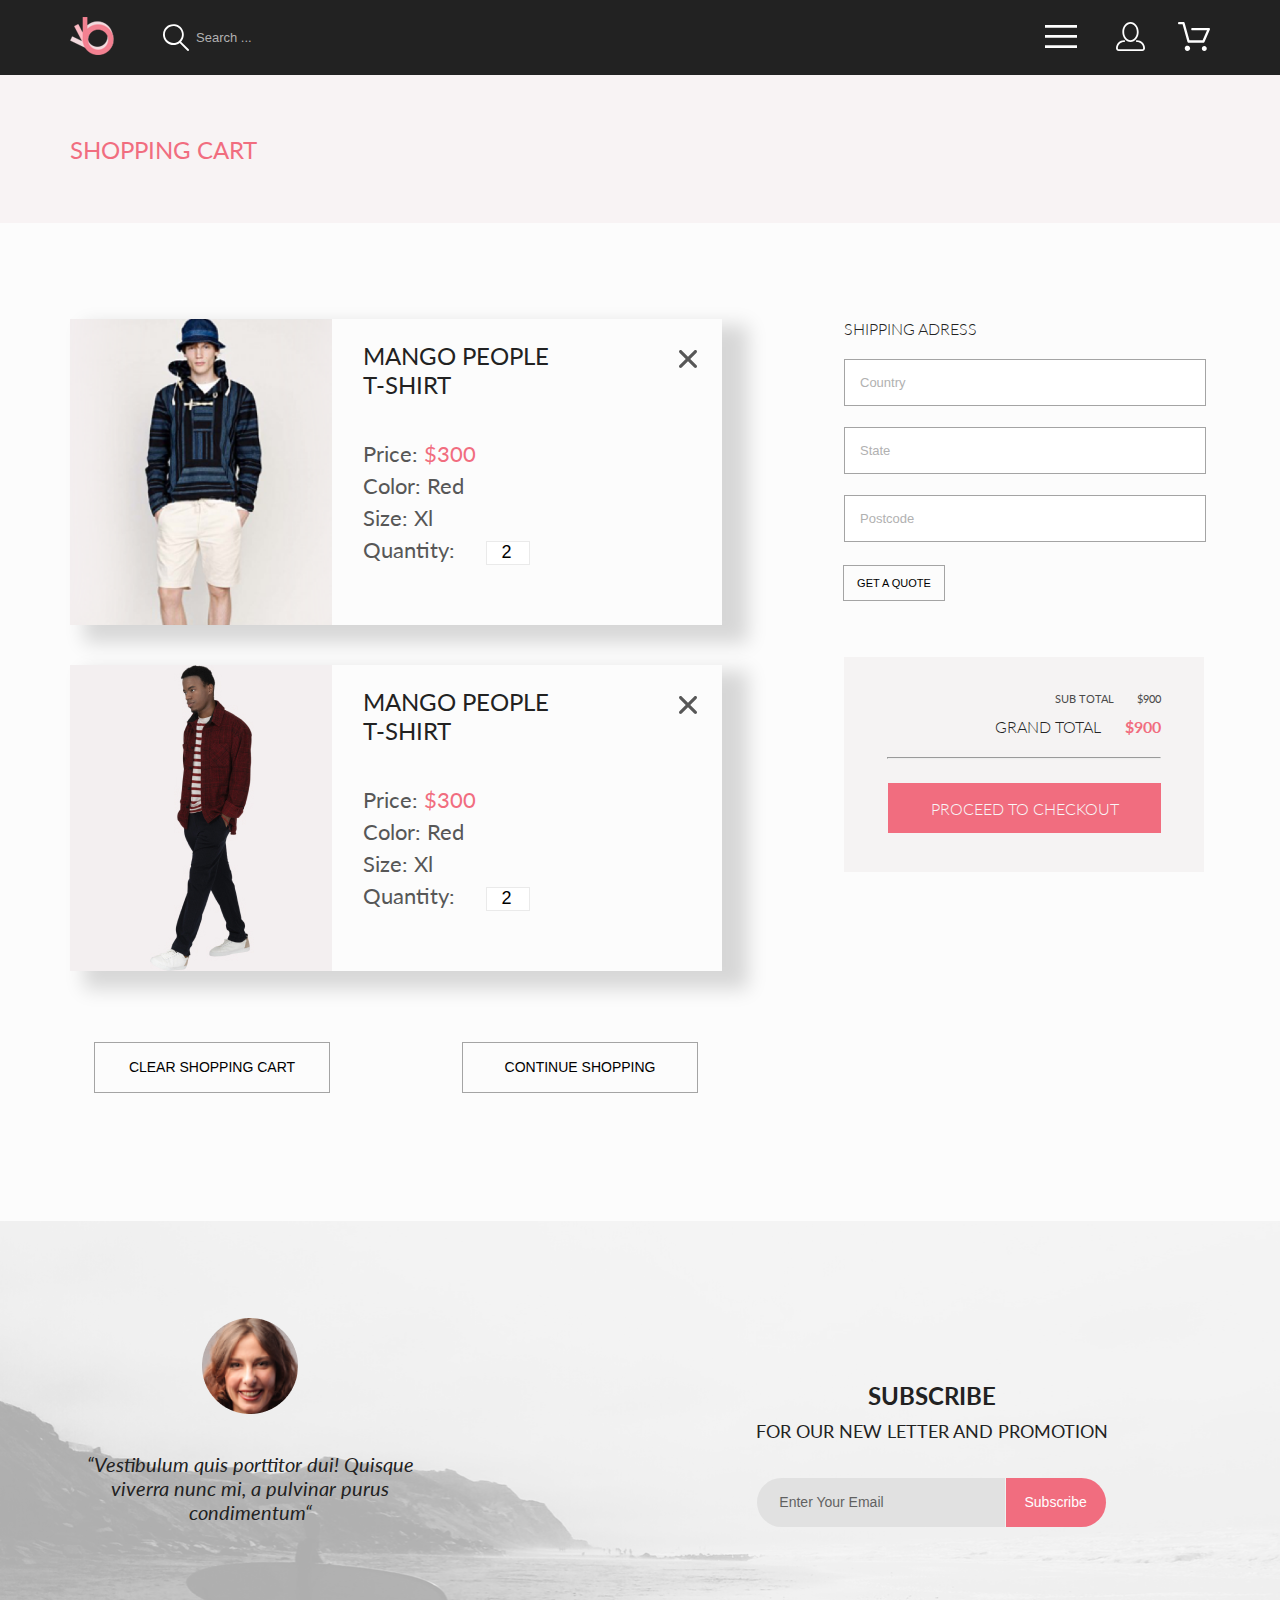
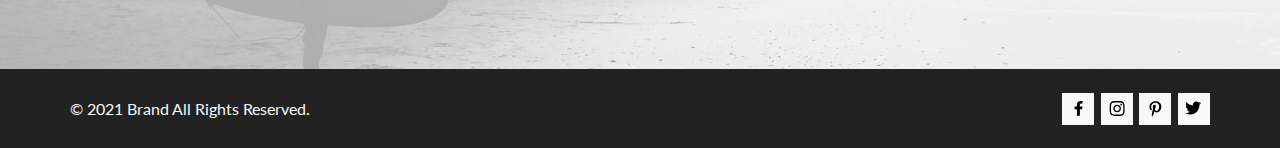
==== commit a7a01c5d: "add @media for tablet and mobile in registration.html & cart.html" ====
--- a/cart.html
+++ b/cart.html
@@ -141,7 +141,8 @@
                     <ul class="cart__list">
                         <li class="cart__item">
                             <div class="cart__item-wrp">
-                                <div><img src="images/item-3.png" alt="item-3" width="262" height="306"></div>
+                                <div class="cart__item-img-block"><img class="cart__item-img" src="images/item-3.png"
+                                        alt="item-3" width="262" height="306"></div>
                                 <div class="cart__item-property-wrp">
                                     <h2 class="cart__item-title">mango people t-shirt</h2>
                                     <ul class="cart__item-property">
@@ -162,7 +163,8 @@
                         </li>
                         <li class="cart__item">
                             <div class="cart__item-wrp">
-                                <div><img src="images/item-7.jpg" alt="item-7"></div>
+                                <div class="cart__item-img-block"><img class="cart__item-img" src="images/item-7.jpg"
+                                        alt="item-7"></div>
                                 <div class="cart__item-property-wrp">
                                     <h2 class="cart__item-title">mango people t-shirt</h2>
                                     <ul class="cart__item-property-list">
--- a/css/style.css
+++ b/css/style.css
@@ -142,6 +142,18 @@
   margin: 0 auto;
 }
 
+@media (max-width: 768px) {
+  .container {
+    width: 95.7%;
+  }
+}
+
+@media (max-width: 376px) {
+  .container {
+    width: 96%;
+  }
+}
+
 header {
   background-color: #222222;
 }
@@ -192,7 +204,19 @@
 
 .addition {
   background-color: #222222;
-  height: 341px;
+  min-height: 341px;
+}
+
+@media (max-width: 768px) {
+  .addition {
+    padding: 0 210px 64px 210px;
+  }
+}
+
+@media (max-width: 376px) {
+  .addition {
+    padding: 0 18px 81px 18px;
+  }
 }
 
 .addition .addition__list {
@@ -208,6 +232,18 @@
   margin: 103px 0 0 0;
 }
 
+@media (max-width: 768px) {
+  .addition .addition__item {
+    margin: 48px 0 0 0;
+  }
+}
+
+@media (max-width: 376px) {
+  .addition .addition__item {
+    margin: 48px 0 0 0;
+  }
+}
+
 .addition .addition__title {
   font-size: 20px;
   line-height: 24px;
@@ -229,11 +265,40 @@
   background-color: #F1E4E6;
 }
 
+@media (max-width: 376px) {
+  .brand {
+    height: 363px;
+  }
+}
+
+.brand .brand__img {
+  width: 50%;
+  height: auto;
+}
+
+@media (max-width: 376px) {
+  .brand .brand__img {
+    display: none;
+  }
+}
+
 .brand .brand__title-wrp {
   flex-grow: 1;
-  margin: 0 0 0 91px;
   display: flex;
   align-items: center;
+  padding: 0 0 0 88px;
+}
+
+@media (max-width: 768px) {
+  .brand .brand__title-wrp {
+    padding: 0 0 0 67px;
+  }
+}
+
+@media (max-width: 376px) {
+  .brand .brand__title-wrp {
+    padding: 0 0 0 83px;
+  }
 }
 
 .brand .brand__title {
@@ -242,6 +307,40 @@
   line-height: 58px;
   font-weight: 900;
   color: #222222;
+  position: relative;
+}
+
+@media (max-width: 768px) {
+  .brand .brand__title {
+    font-size: 44px;
+    line-height: 53px;
+    font-weight: 400;
+  }
+}
+
+@media (max-width: 376px) {
+  .brand .brand__title {
+    font-size: 38px;
+    line-height: 46px;
+    font-weight: 400;
+  }
+}
+
+.brand .brand__title:before {
+  content: '';
+  background: url("../../images/vertical-line.png");
+  width: 12px;
+  height: 92px;
+  margin: 0 16px 0 60px;
+  position: absolute;
+  top: 5px;
+  left: -85px;
+}
+
+@media (max-width: 376px) {
+  .brand .brand__title:before {
+    height: 61px;
+  }
 }
 
 .brand .brand__subtitle {
@@ -251,18 +350,48 @@
   font-weight: 700;
 }
 
+@media (max-width: 768px) {
+  .brand .brand__subtitle {
+    font-size: 24px;
+    line-height: 29px;
+    font-weight: 400;
+  }
+}
+
+@media (max-width: 376px) {
+  .brand .brand__subtitle {
+    font-size: 20px;
+    line-height: 24px;
+    font-weight: 400;
+  }
+}
+
 .brand .brand__subtitle-pink {
   color: #F16D7F;
 }
 
 .cart {
-  height: 998px;
+  min-height: 998px;
 }
 
 .cart .cart__wrp {
   display: flex;
   justify-content: space-between;
   padding: 96px 0 0 0;
+}
+
+@media (max-width: 768px) {
+  .cart .cart__wrp {
+    flex-wrap: wrap;
+    padding: 59px 0 0 0;
+  }
+}
+
+@media (max-width: 376px) {
+  .cart .cart__wrp {
+    flex-wrap: wrap;
+    padding: 39px 0 0 0;
+  }
 }
 
 .cart .cart__goods {
@@ -279,16 +408,42 @@
   margin: 0 0 40px 0;
 }
 
+@media (max-width: 768px) {
+  .cart .cart__item {
+    width: 734px;
+  }
+}
+
+@media (max-width: 376px) {
+  .cart .cart__item {
+    width: 358px;
+    height: 188px;
+  }
+}
+
 .cart .cart__item-wrp {
   width: 100%;
   display: flex;
   position: relative;
 }
 
+@media (max-width: 376px) {
+  .cart .cart__item-img {
+    width: 144px;
+    height: 188px;
+  }
+}
+
 .cart .cart__item-property-wrp {
   margin: 22px 0 0 31px;
 }
 
+@media (max-width: 376px) {
+  .cart .cart__item-property-wrp {
+    margin: 13px 0 0 17px;
+  }
+}
+
 .cart .cart__item-title {
   width: 200px;
   text-transform: uppercase;
@@ -296,6 +451,16 @@
   line-height: 29px;
   font-weight: 400;
   margin: 0 0 42px 0;
+}
+
+@media (max-width: 376px) {
+  .cart .cart__item-title {
+    width: 130px;
+    font-size: 16px;
+    line-height: 19px;
+    font-weight: 400;
+    margin: 0 0 26px 0;
+  }
 }
 
 .cart .cart__item-property-descr {
@@ -304,6 +469,15 @@
   line-height: 26px;
   font-weight: 400;
   color: #575757;
+}
+
+@media (max-width: 376px) {
+  .cart .cart__item-property-descr {
+    font-size: 14px;
+    line-height: 17px;
+    font-weight: 400;
+    margin: 0 0 4px 0;
+  }
 }
 
 .cart input[type="number"] {
@@ -318,6 +492,18 @@
   font-weight: 400;
 }
 
+@media (max-width: 376px) {
+  .cart input[type="number"] {
+    width: 24px;
+    height: 15px;
+    margin: 0 0 0 15px;
+    padding: 0;
+    font-size: 10px;
+    line-height: 12px;
+    font-weight: 400;
+  }
+}
+
 .cart .cart__item-btn {
   position: absolute;
   background-color: transparent;
@@ -345,6 +531,19 @@
   margin: 32px 0 0 0;
 }
 
+@media (max-width: 768px) {
+  .cart .cart__btn-wrp {
+    justify-content: center;
+    margin: 30px 0 64px 0;
+  }
+}
+
+@media (max-width: 376px) {
+  .cart .cart__btn-wrp {
+    justify-content: space-between;
+  }
+}
+
 .cart .cart__btn {
   width: 234px;
   height: 49px;
@@ -356,6 +555,18 @@
   font-size: 14px;
   line-height: 17px;
   font-weight: 400;
+  margin: 0 25px;
+}
+
+@media (max-width: 376px) {
+  .cart .cart__btn {
+    width: 174px;
+    height: 32px;
+    font-size: 12px;
+    line-height: 14px;
+    font-weight: 400;
+    margin: 0;
+  }
 }
 
 .cart .cart__btn:hover, .cart .cart__btn:focus {
@@ -376,6 +587,22 @@
 .cart .cart__delivery {
   max-width: 366px;
   height: 493px;
+}
+
+@media (max-width: 768px) {
+  .cart .cart__delivery {
+    display: flex;
+    height: 285px;
+    margin: 0 0 128px 0;
+  }
+}
+
+@media (max-width: 376px) {
+  .cart .cart__delivery {
+    /* display: flex; */
+    flex-wrap: wrap;
+    min-height: 493px;
+  }
 }
 
 .cart .cart__form-title {
@@ -426,6 +653,18 @@
   margin: 57px 0 0 0;
   padding: 35px 43px 0 43px;
   text-align: end;
+}
+
+@media (max-width: 768px) {
+  .cart .cart__payment {
+    margin: 40px 0 0 15px;
+  }
+}
+
+@media (max-width: 376px) {
+  .cart .cart__payment {
+    margin: 48px 0 0 0;
+  }
 }
 
 .cart .cart__payment-text {
@@ -615,19 +854,32 @@
   margin: 0 auto;
 }
 
-.catalog .catalog__btn-browse:hover {
+.catalog .catalog__btn-browse:hover, .catalog .catalog__btn-browse:focus {
   color: #fff;
   background-color: #F16D7F;
 }
 
+.catalog .catalog__btn-browse:active {
+  outline: 2px solid #F16D7F;
+  background-color: #222222;
+  color: #fff;
+}
+
 .footer__copy {
   background-color: #222222;
-  height: 79px;
+  min-height: 79px;
 }
 
 .footer__copy .footer__copy-wrp {
   display: flex;
+  flex-wrap: wrap;
   justify-content: space-between;
+}
+
+@media (max-width: 376px) {
+  .footer__copy .footer__copy-wrp {
+    flex-direction: column-reverse;
+  }
 }
 
 .footer__copy .footer__copy-text {
@@ -639,11 +891,24 @@
   margin: 30px 0 0 0;
 }
 
+@media (max-width: 376px) {
+  .footer__copy .footer__copy-text {
+    width: 251px;
+    margin: 40px auto 9px auto;
+  }
+}
+
 .footer__copy .footer__copy-list {
   display: flex;
   width: 148px;
   justify-content: space-between;
   margin: 24px 0 0 0;
+}
+
+@media (max-width: 376px) {
+  .footer__copy .footer__copy-list {
+    margin: 43px auto 0 auto;
+  }
 }
 
 .footer__copy .footer__copy-item-link {
@@ -668,8 +933,9 @@
 }
 
 .footer__subscribe {
-  background: url(../images/subscribe-bg.jpg) no-repeat center/cover;
-  height: 448px;
+  background: url(../images/subscribe-bg.png);
+  background-size: cover;
+  min-height: 448px;
 }
 
 .footer__subscribe .footer__subscribe-wrp {
@@ -685,6 +951,20 @@
   margin: 97px 0 0 0;
 }
 
+@media (max-width: 768px) {
+  .footer__subscribe .footer__subscribe-user {
+    padding: 0 210px;
+    margin: 53px 0 0 0;
+  }
+}
+
+@media (max-width: 376px) {
+  .footer__subscribe .footer__subscribe-user {
+    padding: 0 20px;
+    margin: 54px 0 0 0;
+  }
+}
+
 .footer__subscribe .footer__subscribe-img {
   margin: 0 0 35px 0;
 }
@@ -704,6 +984,19 @@
   margin: 155px 0 0 0;
 }
 
+@media (max-width: 768px) {
+  .footer__subscribe .footer__subscribe-info {
+    margin: 48px auto 140px auto;
+  }
+}
+
+@media (max-width: 376px) {
+  .footer__subscribe .footer__subscribe-info {
+    width: 341px;
+    margin: 59px auto 110px auto;
+  }
+}
+
 .footer__subscribe .footer__subscribe-title {
   text-transform: uppercase;
   font-size: 24px;
@@ -718,6 +1011,14 @@
   line-height: 30px;
   font-weight: 400;
   color: #222222;
+}
+
+@media (max-width: 376px) {
+  .footer__subscribe .footer__subscribe-text {
+    font-size: 14px;
+    line-height: 21px;
+    font-weight: 400;
+  }
 }
 
 .footer__subscribe .footer__subscribe-form {
@@ -744,7 +1045,6 @@
 
 .footer__subscribe .footer__subscribe-input:focus, .footer__subscribe .footer__subscribe-input:active {
   outline: 2px solid #F16D7F;
-  background: transparent;
 }
 
 .footer__subscribe .footer__subscribe-input::placeholder {
@@ -793,6 +1093,12 @@
   display: flex;
 }
 
+@media (max-width: 768px) {
+  .header .header__logo-wrp {
+    margin: 0 0 0 20px;
+  }
+}
+
 .header .header__logo-link {
   display: block;
   width: 46px;
@@ -815,7 +1121,6 @@
   position: absolute;
   background-color: transparent;
   border: none;
-  outline: 2px solid #F8F8F8;
   border-radius: 5px;
   color: #F8F8F8;
   height: 35px;
@@ -827,6 +1132,18 @@
 .header .header__search-input:focus {
   outline: 2px solid #F16D7F;
   border-radius: 5px;
+}
+
+@media (max-width: 768px) {
+  .header .header__search-input {
+    width: 230px;
+  }
+}
+
+@media (max-width: 376px) {
+  .header .header__search-input {
+    width: 130px;
+  }
 }
 
 .header .header__search-btn {
@@ -852,8 +1169,20 @@
   display: flex;
 }
 
+@media (max-width: 768px) {
+  .header .header__list {
+    margin: 0 20px 0 0;
+  }
+}
+
 .header .header__item {
   margin: 0 0 0 33px;
+}
+
+@media (max-width: 376px) {
+  .header .header__item {
+    margin: 0;
+  }
 }
 
 .header .header__nav-wrp {
@@ -887,9 +1216,22 @@
   /* top: 54px; */
   padding: 37px 0 30px 34px;
   box-shadow: -1px 5px 12px -4px rgba(0, 0, 0, 0.54);
+  z-index: 2;
 }
 
 .header .header__nav:hover {
+  display: block;
+}
+
+@media (max-width: 376px) {
+  .header .header__nav {
+    width: 342px;
+    top: -23px;
+    right: -28px;
+  }
+}
+
+.header .display-block {
   display: block;
 }
 
@@ -905,6 +1247,12 @@
   fill: #fff;
 }
 
+@media (max-width: 376px) {
+  .header .header__link {
+    display: none;
+  }
+}
+
 .header .header__link:hover, .header .header__link:focus {
   fill: #F16D7F;
 }
@@ -987,14 +1335,25 @@
   padding: 60px 0 0 0;
 }
 
+@media (max-width: 376px) {
+  .page-heading .page-heading__title {
+    text-align: center;
+  }
+}
+
 .reg {
-  height: 675px;
+  min-height: 675px;
 }
 
 .reg .reg-wrp {
   display: flex;
-  flex-wrap: wrap;
   justify-content: space-between;
+}
+
+@media (max-width: 376px) {
+  .reg .reg-wrp {
+    flex-wrap: wrap;
+  }
 }
 
 .reg .reg__form-wrp {
@@ -1071,7 +1430,19 @@
 
 .reg .reg__bonus-wrp {
   width: 630px;
-  height: 334px;
+  min-height: 334px;
+}
+
+@media (max-width: 768px) {
+  .reg .reg__bonus-wrp {
+    width: 354px;
+  }
+}
+
+@media (max-width: 376px) {
+  .reg .reg__bonus-wrp {
+    margin: 0 0 100px 0;
+  }
 }
 
 .reg .reg__bonus-title {
@@ -1089,6 +1460,14 @@
   font-weight: 300;
   color: #222222;
   margin: 22px 0 21px 0;
+}
+
+@media (max-width: 768px) {
+  .reg .reg__bonus-text {
+    font-size: 16px;
+    line-height: 19px;
+    font-weight: 400;
+  }
 }
 
 .reg .reg__bonus-list {
@@ -1103,6 +1482,14 @@
   color: #222222;
 }
 
+@media (max-width: 768px) {
+  .reg .reg__bonus-item {
+    font-size: 16px;
+    line-height: 19px;
+    font-weight: 400;
+  }
+}
+
 .reg .reg__bonus-item:before {
   content: url("../images/check-mark.png");
   margin: 0 23px 0 0;
@@ -1113,33 +1500,83 @@
   justify-content: space-between;
   flex-wrap: wrap;
   margin: 65px 0 0 0;
+}
+
+@media (max-width: 768px) {
+  .sales .sales__list {
+    margin: 20px 0 0 0;
+  }
 }
 
 .sales .sales__item {
   /* padding: 20px; */
   box-sizing: border-box;
   width: 360px;
-  min-height: 260px;
+  height: 260px;
   background-color: #4F4745;
   text-align: center;
+  padding: 105px 0 0 0;
+}
+
+.sales .sales__item:last-child {
+  padding: 65px 0 0 0;
+}
+
+@media (max-width: 376px) {
+  .sales .sales__item:last-child {
+    padding: 30px 0 0 0;
+  }
+}
+
+@media (max-width: 768px) {
+  .sales .sales__item {
+    width: 31.5%;
+    height: 168px;
+    padding: 58px 0 0 0;
+  }
+}
+
+@media (max-width: 376px) {
+  .sales .sales__item {
+    width: 100%;
+    height: 247px;
+    margin: 32px 0 0 0;
+    padding: 98px 0 0 0;
+  }
 }
 
 .sales .sales__item--woman {
-  background-image: url("../images/offer-woman.jpg");
+  background: url("../images/offer-woman.jpg") no-repeat center/cover;
 }
 
 .sales .sales__item--man {
-  background-image: url("../images/offer-man.jpg");
+  background: url("../images/offer-man.jpg") no-repeat center/cover;
 }
 
 .sales .sales__item--kid {
-  background-image: url("../images/offer-kid.jpg");
+  background: url("../images/offer-kid.jpg") no-repeat center/cover;
 }
 
 .sales .sales__item--accessory {
   background: url("../images/offer-accessory.jpg") no-repeat center/contain;
   width: 100%;
-  min-height: 240px;
+  height: 180px;
+  margin: 30px 0 0 0;
+}
+
+@media (max-width: 768px) {
+  .sales .sales__item--accessory {
+    margin: 0;
+  }
+}
+
+@media (max-width: 376px) {
+  .sales .sales__item--accessory {
+    height: 111px;
+    background-size: cover;
+    padding: 30px 0 0 0;
+    margin: 32px 0 0 0;
+  }
 }
 
 .sales .sales__item-text {
@@ -1151,7 +1588,6 @@
   line-height: 19px;
   font-weight: 400;
   color: #F8F8F8;
-  margin: 105px 0 0 0;
 }
 
 .sales .sales__title {
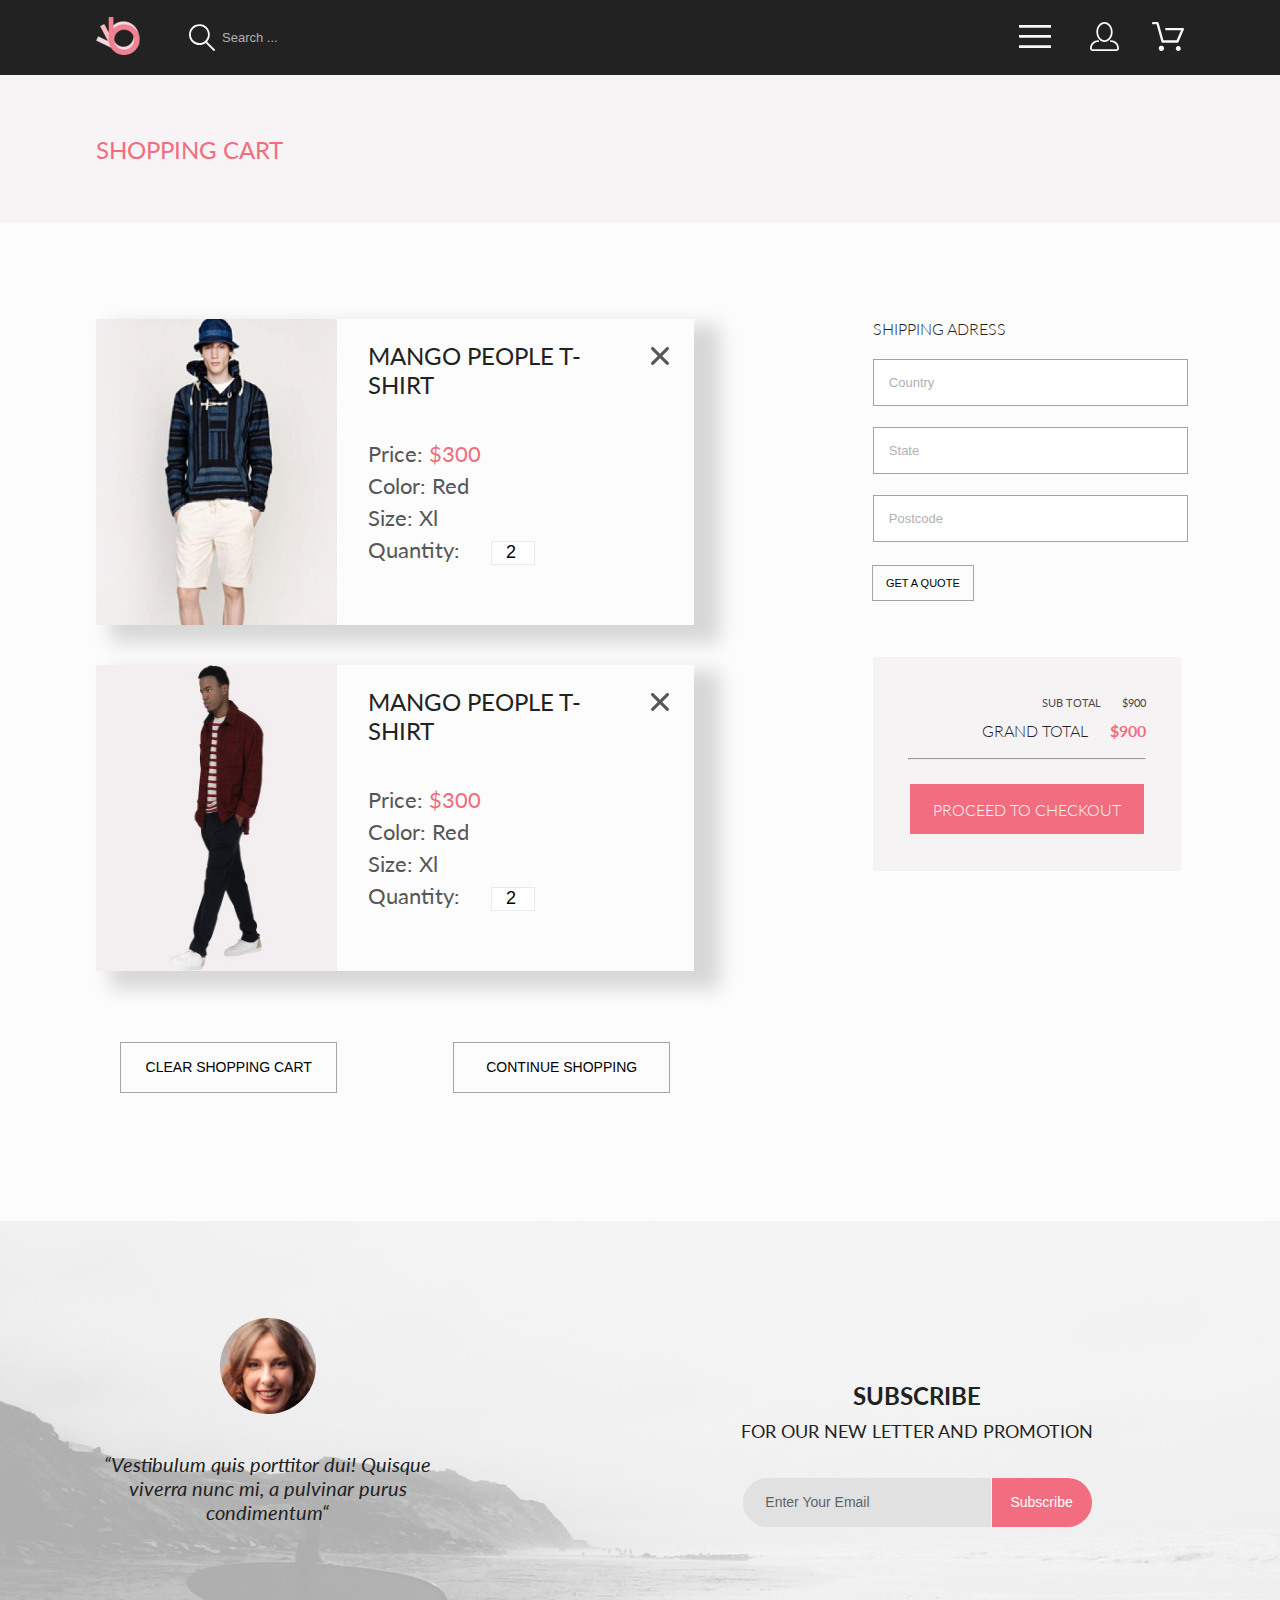
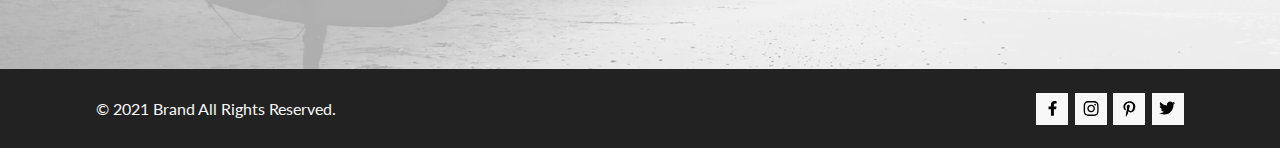
==== commit c005ce48: "add transition to search, add to cart button, browse button in index.html; Responsive layout index &" ====
--- a/cart.html
+++ b/cart.html
@@ -164,7 +164,7 @@
                         <li class="cart__item">
                             <div class="cart__item-wrp">
                                 <div class="cart__item-img-block"><img class="cart__item-img" src="images/item-7.jpg"
-                                        alt="item-7"></div>
+                                        alt="item-7" width="262" height="306"></div>
                                 <div class="cart__item-property-wrp">
                                     <h2 class="cart__item-title">mango people t-shirt</h2>
                                     <ul class="cart__item-property-list">
--- a/css/style.css
+++ b/css/style.css
@@ -1,3 +1,4 @@
+/* 1024px */
 html,
 body,
 div,
@@ -138,8 +139,14 @@
 }
 
 .container {
-  width: 1140px;
+  width: 80%;
   margin: 0 auto;
+}
+
+@media (max-width: 1440px) {
+  .container {
+    width: 85%;
+  }
 }
 
 @media (max-width: 768px) {
@@ -204,18 +211,20 @@
 
 .addition {
   background-color: #222222;
-  min-height: 341px;
+  height: 341px;
 }
 
 @media (max-width: 768px) {
   .addition {
-    padding: 0 210px 64px 210px;
+    height: 610px;
+    margin: 0 auto;
   }
 }
 
 @media (max-width: 376px) {
   .addition {
-    padding: 0 18px 81px 18px;
+    padding: 0;
+    text-align: center;
   }
 }
 
@@ -223,18 +232,32 @@
   display: flex;
   flex-wrap: wrap;
   justify-content: space-between;
+  min-height: 341px;
 }
 
 .addition .addition__item {
-  width: 360px;
-  height: 134px;
+  width: 31.6%;
+  max-width: 360px;
+  min-height: 134px;
   text-align: center;
   margin: 103px 0 0 0;
 }
 
 @media (max-width: 768px) {
   .addition .addition__item {
-    margin: 48px 0 0 0;
+    width: 100%;
+    min-width: 360px;
+    height: 134px;
+    margin: 48px auto 0 auto;
+    padding: 0 20px;
+  }
+}
+
+@media (max-width: 425px) {
+  .addition .addition__item {
+    width: 89%;
+    margin: 17px auto;
+    padding: 0;
   }
 }
 
@@ -242,6 +265,14 @@
   .addition .addition__item {
     margin: 48px 0 0 0;
   }
+}
+
+.addition .addition__item:first-child > .addition__img {
+  padding: 8px 0 0 0;
+}
+
+.addition .addition__item:last-child > .addition__img {
+  padding: 5px 0 0 0;
 }
 
 .addition .addition__title {
@@ -260,12 +291,18 @@
   margin: 0 0 104px 0;
 }
 
+@media (max-width: 768px) {
+  .addition .addition__text {
+    margin: 0;
+  }
+}
+
 .brand {
   display: flex;
   background-color: #F1E4E6;
 }
 
-@media (max-width: 376px) {
+@media (max-width: 630px) {
   .brand {
     height: 363px;
   }
@@ -274,9 +311,12 @@
 .brand .brand__img {
   width: 50%;
   height: auto;
-}
-
-@media (max-width: 376px) {
+  /* @include mobile {
+            display: none;
+        } */
+}
+
+@media (max-width: 630px) {
   .brand .brand__img {
     display: none;
   }
@@ -289,12 +329,25 @@
   padding: 0 0 0 88px;
 }
 
-@media (max-width: 768px) {
+@media (max-width: 1036px) {
   .brand .brand__title-wrp {
     padding: 0 0 0 67px;
   }
 }
 
+@media (max-width: 768px) {
+  .brand .brand__title-wrp {
+    padding: 0 0 0 67px;
+  }
+}
+
+@media (max-width: 630px) {
+  .brand .brand__title-wrp {
+    min-height: 150px;
+    padding: 0 0 0 100px;
+  }
+}
+
 @media (max-width: 376px) {
   .brand .brand__title-wrp {
     padding: 0 0 0 83px;
@@ -302,6 +355,7 @@
 }
 
 .brand .brand__title {
+  width: 70%;
   text-transform: uppercase;
   font-size: 48px;
   line-height: 58px;
@@ -310,19 +364,31 @@
   position: relative;
 }
 
-@media (max-width: 768px) {
+@media (max-width: 1036px) {
   .brand .brand__title {
-    font-size: 44px;
-    line-height: 53px;
-    font-weight: 400;
-  }
-}
-
-@media (max-width: 376px) {
+    width: 80%;
+    font-size: 42px;
+    line-height: 50px;
+    font-weight: 900;
+  }
+}
+
+@media (max-width: 630px) {
   .brand .brand__title {
+    width: 80%;
     font-size: 38px;
     line-height: 46px;
-    font-weight: 400;
+    font-weight: 900;
+    margin: 0 auto;
+  }
+}
+
+@media (max-width: 376px) {
+  .brand .brand__title {
+    width: 85%;
+    font-size: 38px;
+    line-height: 46px;
+    font-weight: 900;
   }
 }
 
@@ -350,11 +416,19 @@
   font-weight: 700;
 }
 
-@media (max-width: 768px) {
+@media (max-width: 1036px) {
   .brand .brand__subtitle {
     font-size: 24px;
     line-height: 29px;
-    font-weight: 400;
+    font-weight: 700;
+  }
+}
+
+@media (max-width: 630px) {
+  .brand .brand__subtitle {
+    font-size: 22px;
+    line-height: 26px;
+    font-weight: 700;
   }
 }
 
@@ -362,7 +436,7 @@
   .brand .brand__subtitle {
     font-size: 20px;
     line-height: 24px;
-    font-weight: 400;
+    font-weight: 700;
   }
 }
 
@@ -395,28 +469,59 @@
 }
 
 .cart .cart__goods {
+  width: 51%;
   display: flex;
   flex-direction: column;
   justify-content: space-between;
 }
 
+@media (max-width: 1440px) {
+  .cart .cart__goods {
+    width: 55%;
+  }
+}
+
+@media (max-width: 1036px) {
+  .cart .cart__goods {
+    width: 60%;
+  }
+}
+
+@media (max-width: 768px) {
+  .cart .cart__goods {
+    width: 95.6%;
+  }
+}
+
 .cart .cart__item {
-  width: 652px;
+  width: 100%;
   height: 306px;
   box-shadow: #222222;
   box-shadow: 20px 12px 18px 6px rgba(0, 0, 0, 0.15);
   margin: 0 0 40px 0;
 }
 
-@media (max-width: 768px) {
+@media (max-width: 1036px) {
   .cart .cart__item {
-    width: 734px;
-  }
-}
-
-@media (max-width: 376px) {
+    max-height: 270px;
+  }
+}
+
+@media (max-width: 768px) {
   .cart .cart__item {
-    width: 358px;
+    width: 95.6%;
+  }
+}
+
+@media (max-width: 630px) {
+  .cart .cart__item {
+    max-height: 200px;
+  }
+}
+
+@media (max-width: 425px) {
+  .cart .cart__item {
+    width: 95.5%;
     height: 188px;
   }
 }
@@ -427,10 +532,47 @@
   position: relative;
 }
 
-@media (max-width: 376px) {
+.cart .cart__item-img-block {
+  width: 40.2%;
+}
+
+@media (max-width: 630px) {
+  .cart .cart__item-img-block {
+    max-height: 200px;
+  }
+}
+
+@media (max-width: 425px) {
+  .cart .cart__item-img-block {
+    max-height: 188px;
+  }
+}
+
+.cart .cart__item-img {
+  width: 100%;
+}
+
+@media (max-width: 1036px) {
   .cart .cart__item-img {
-    width: 144px;
-    height: 188px;
+    max-height: 270px;
+  }
+}
+
+@media (max-width: 630px) {
+  .cart .cart__item-img {
+    max-height: 200px;
+  }
+}
+
+@media (max-width: 425px) {
+  .cart .cart__item-img {
+    max-height: 188px;
+  }
+}
+
+@media (max-width: 376px) {
+  .cart .cart__item-img {
+    height: 158px;
   }
 }
 
@@ -445,7 +587,7 @@
 }
 
 .cart .cart__item-title {
-  width: 200px;
+  width: 80%;
   text-transform: uppercase;
   font-size: 24px;
   line-height: 29px;
@@ -453,7 +595,7 @@
   margin: 0 0 42px 0;
 }
 
-@media (max-width: 376px) {
+@media (max-width: 630px) {
   .cart .cart__item-title {
     width: 130px;
     font-size: 16px;
@@ -471,7 +613,7 @@
   color: #575757;
 }
 
-@media (max-width: 376px) {
+@media (max-width: 630px) {
   .cart .cart__item-property-descr {
     font-size: 14px;
     line-height: 17px;
@@ -492,12 +634,18 @@
   font-weight: 400;
 }
 
+@media (max-width: 768px) {
+  .cart input[type="number"] {
+    margin: 0 0 0 20px;
+    padding: 0;
+  }
+}
+
 @media (max-width: 376px) {
   .cart input[type="number"] {
     width: 24px;
     height: 15px;
     margin: 0 0 0 15px;
-    padding: 0;
     font-size: 10px;
     line-height: 12px;
     font-weight: 400;
@@ -509,7 +657,7 @@
   background-color: transparent;
   border: none;
   cursor: pointer;
-  top: 28px;
+  top: 25px;
   right: 22px;
   padding: 3px 3px 0 3px;
   fill: #575757;
@@ -545,7 +693,7 @@
 }
 
 .cart .cart__btn {
-  width: 234px;
+  width: 36%;
   height: 49px;
   background-color: transparent;
   text-transform: uppercase;
@@ -585,23 +733,38 @@
 }
 
 .cart .cart__delivery {
-  max-width: 366px;
+  width: 28.6%;
   height: 493px;
 }
 
 @media (max-width: 768px) {
   .cart .cart__delivery {
+    width: 95.6%;
     display: flex;
+    flex-wrap: wrap;
     height: 285px;
-    margin: 0 0 128px 0;
+    margin: 0 auto 128px auto;
+    height: auto;
   }
 }
 
 @media (max-width: 376px) {
   .cart .cart__delivery {
     /* display: flex; */
-    flex-wrap: wrap;
+    width: 95.5%;
     min-height: 493px;
+  }
+}
+
+@media (max-width: 768px) {
+  .cart .cart__address {
+    width: 44%;
+  }
+}
+
+@media (max-width: 630px) {
+  .cart .cart__address {
+    width: 100%;
   }
 }
 
@@ -615,6 +778,14 @@
 
 .cart .cart__form-input {
   margin: 21px 0 0 0;
+  width: 91.1%;
+  max-width: 328px;
+}
+
+@media (max-width: 630px) {
+  .cart .cart__form-input {
+    margin: 20px 150px 0 0;
+  }
 }
 
 .cart .cart__form-btn {
@@ -647,22 +818,24 @@
 }
 
 .cart .cart__payment {
-  width: 274px;
-  height: 180px;
+  width: 99%;
+  height: 175px;
   background-color: #F5F3F3;
   margin: 57px 0 0 0;
-  padding: 35px 43px 0 43px;
-  text-align: end;
+  text-align: center;
+  padding: 39px 0 0 0;
 }
 
 @media (max-width: 768px) {
   .cart .cart__payment {
     margin: 40px 0 0 15px;
-  }
-}
-
-@media (max-width: 376px) {
+    width: 44%;
+  }
+}
+
+@media (max-width: 630px) {
   .cart .cart__payment {
+    width: 90%;
     margin: 48px 0 0 0;
   }
 }
@@ -673,10 +846,11 @@
   line-height: 13px;
   font-weight: 400;
   text-transform: uppercase;
+  text-align: end;
 }
 
 .cart .cart__payment-text span {
-  margin: 0 0 0 20px;
+  margin: 0 35px 0 18px;
 }
 
 .cart .cart__payment-heading {
@@ -685,17 +859,23 @@
   font-size: 16px;
   line-height: 19px;
   font-weight: 300;
-  margin: 12px 0 21px 0;
+  margin: 12px 0 18px 0;
+  text-align: end;
 }
 
 .cart .cart__payment-subheading {
   font-weight: 700;
-  margin: 0 0 0 20px;
+  margin: 0 35px 0 18px;
+}
+
+.cart hr {
+  width: 76.4%;
 }
 
 .cart .cart__payment-btn {
-  width: 273px;
+  width: 76%;
   height: 50px;
+  max-width: 360px;
   font-size: 16px;
   line-height: 19px;
   font-weight: 300;
@@ -751,11 +931,27 @@
 .catalog .catalog__item {
   background: #F8F8F8;
   margin: 30px 0 0 0;
+  width: 31.6%;
+  max-width: 360px;
+}
+
+@media (max-width: 768px) {
+  .catalog .catalog__item {
+    width: 49%;
+  }
+}
+
+@media (max-width: 425px) {
+  .catalog .catalog__item {
+    width: 89%;
+    margin: 17px auto;
+  }
 }
 
 .catalog .catalog__item-wrp {
-  width: 360px;
-  height: 581px;
+  width: 100%;
+  max-width: 360px;
+  max-height: 581px;
 }
 
 .catalog .catalog__item-wrp:hover .catalog__item-overlay:before,
@@ -786,6 +982,10 @@
   display: none;
 }
 
+.catalog .catalog__img {
+  width: 100%;
+}
+
 .catalog .catalog__item-btn {
   position: absolute;
   top: 50%;
@@ -795,7 +995,8 @@
   background-color: transparent;
   width: 138px;
   height: 43px;
-  border: 1px solid #F8F8F8;
+  border: none;
+  outline: 1px solid #F8F8F8;
   color: #F8F8F8;
   font-size: 14px;
   line-height: 17px;
@@ -803,6 +1004,11 @@
   text-align: start;
   padding: 5px 0 5px 13px;
   display: none;
+  transition: outline 0.3s linear;
+}
+
+.catalog .catalog__item-btn:hover, .catalog .catalog__item-btn:focus {
+  outline: 3px solid #F16D7F;
 }
 
 .catalog .catalog__item-btn-value {
@@ -832,7 +1038,7 @@
   font-size: 16px;
   line-height: 19px;
   font-weight: 400;
-  margin: 18px 0 0 18px;
+  margin: 18px 0 20px 18px;
 }
 
 .catalog .catalog__btn-wrp {
@@ -852,6 +1058,7 @@
   text-decoration: none;
   color: #F16D7F;
   margin: 0 auto;
+  transition: background-color 1s linear;
 }
 
 .catalog .catalog__btn-browse:hover, .catalog .catalog__btn-browse:focus {
@@ -876,14 +1083,14 @@
   justify-content: space-between;
 }
 
-@media (max-width: 376px) {
+@media (max-width: 425px) {
   .footer__copy .footer__copy-wrp {
     flex-direction: column-reverse;
   }
 }
 
 .footer__copy .footer__copy-text {
-  width: 332px;
+  max-width: 332px;
   font-size: 16px;
   line-height: 19px;
   font-weight: 400;
@@ -891,7 +1098,7 @@
   margin: 30px 0 0 0;
 }
 
-@media (max-width: 376px) {
+@media (max-width: 425px) {
   .footer__copy .footer__copy-text {
     width: 251px;
     margin: 40px auto 9px auto;
@@ -905,7 +1112,7 @@
   margin: 24px 0 0 0;
 }
 
-@media (max-width: 376px) {
+@media (max-width: 425px) {
   .footer__copy .footer__copy-list {
     margin: 43px auto 0 auto;
   }
@@ -945,7 +1152,7 @@
 }
 
 .footer__subscribe .footer__subscribe-user {
-  width: 360px;
+  width: 31.6%;
   height: 225px;
   text-align: center;
   margin: 97px 0 0 0;
@@ -953,15 +1160,15 @@
 
 @media (max-width: 768px) {
   .footer__subscribe .footer__subscribe-user {
-    padding: 0 210px;
-    margin: 53px 0 0 0;
-  }
-}
-
-@media (max-width: 376px) {
+    width: 50%;
+    margin: 53px auto 0 auto;
+  }
+}
+
+@media (max-width: 425px) {
   .footer__subscribe .footer__subscribe-user {
-    padding: 0 20px;
-    margin: 54px 0 0 0;
+    width: 90%;
+    margin: 54px auto 0 auto;
   }
 }
 
@@ -978,7 +1185,7 @@
 }
 
 .footer__subscribe .footer__subscribe-info {
-  width: 557px;
+  width: 49%;
   height: 142px;
   text-align: center;
   margin: 155px 0 0 0;
@@ -986,6 +1193,7 @@
 
 @media (max-width: 768px) {
   .footer__subscribe .footer__subscribe-info {
+    width: 100%;
     margin: 48px auto 140px auto;
   }
 }
@@ -1127,22 +1335,25 @@
   top: 3px;
   left: 40px;
   padding: 0 0 0 40px;
+  width: 70px;
+  transition: width 1s cubic-bezier(0, 0, 1, 1) 500ms;
 }
 
 .header .header__search-input:focus {
   outline: 2px solid #F16D7F;
   border-radius: 5px;
-}
-
-@media (max-width: 768px) {
-  .header .header__search-input {
-    width: 230px;
-  }
-}
-
-@media (max-width: 376px) {
-  .header .header__search-input {
-    width: 130px;
+  width: 200px;
+}
+
+@media (max-width: 768px) {
+  .header .header__search-input:focus {
+    width: 200px;
+  }
+}
+
+@media (max-width: 376px) {
+  .header .header__search-input:focus {
+    width: 120px;
   }
 }
 
@@ -1152,7 +1363,7 @@
   z-index: 2;
   background-color: transparent;
   border: none;
-  fill: #fff;
+  fill: #F8F8F8;
   cursor: pointer;
   margin: 5px 0 0 40px;
 }
@@ -1179,7 +1390,7 @@
   margin: 0 0 0 33px;
 }
 
-@media (max-width: 376px) {
+@media (max-width: 630px) {
   .header .header__item {
     margin: 0;
   }
@@ -1193,7 +1404,7 @@
 .header .header__button {
   border: none;
   background-color: transparent;
-  fill: #fff;
+  fill: #F8F8F8;
   cursor: pointer;
 }
 
@@ -1201,16 +1412,14 @@
   fill: #F16D7F;
 }
 
-.header .header__button:hover + .header__nav,
-.header .header__button:hover + .header__nav, .header .header__button:focus + .header__nav,
-.header .header__button:focus + .header__nav {
+.header .header__button:hover + .header__nav, .header .header__button:focus + .header__nav {
   display: block;
 }
 
 .header .header__nav {
   display: none;
   position: absolute;
-  background-color: #fff;
+  background-color: #F8F8F8;
   width: 220px;
   max-height: 700px;
   /* top: 54px; */
@@ -1223,6 +1432,14 @@
   display: block;
 }
 
+@media (max-width: 630px) {
+  .header .header__nav {
+    width: 300px;
+    top: 30px;
+    right: -30px;
+  }
+}
+
 @media (max-width: 376px) {
   .header .header__nav {
     width: 342px;
@@ -1244,10 +1461,10 @@
 }
 
 .header .header__link {
-  fill: #fff;
-}
-
-@media (max-width: 376px) {
+  fill: #F8F8F8;
+}
+
+@media (max-width: 630px) {
   .header .header__link {
     display: none;
   }
@@ -1511,21 +1728,11 @@
 .sales .sales__item {
   /* padding: 20px; */
   box-sizing: border-box;
-  width: 360px;
+  width: 31.6%;
   height: 260px;
   background-color: #4F4745;
   text-align: center;
-  padding: 105px 0 0 0;
-}
-
-.sales .sales__item:last-child {
-  padding: 65px 0 0 0;
-}
-
-@media (max-width: 376px) {
-  .sales .sales__item:last-child {
-    padding: 30px 0 0 0;
-  }
+  /* padding: 105px 0 0 0; */
 }
 
 @media (max-width: 768px) {
@@ -1533,6 +1740,14 @@
     width: 31.5%;
     height: 168px;
     padding: 58px 0 0 0;
+  }
+}
+
+@media (max-width: 425px) {
+  .sales .sales__item {
+    width: 100%;
+    height: 247px;
+    margin: 32px 0 0 0;
   }
 }
 
@@ -1558,7 +1773,7 @@
 }
 
 .sales .sales__item--accessory {
-  background: url("../images/offer-accessory.jpg") no-repeat center/contain;
+  background: url("../images/offer-accessory.jpg") no-repeat center/cover;
   width: 100%;
   height: 180px;
   margin: 30px 0 0 0;
@@ -1566,7 +1781,9 @@
 
 @media (max-width: 768px) {
   .sales .sales__item--accessory {
-    margin: 0;
+    height: 116px;
+    margin: 20px 0 0 0;
+    padding: 35px 0 0 0;
   }
 }
 
@@ -1579,6 +1796,16 @@
   }
 }
 
+.sales .sales__item--accessory .sales__item-text {
+  margin: 65px 0 0 0;
+}
+
+@media (max-width: 768px) {
+  .sales .sales__item--accessory .sales__item-text {
+    margin: 0;
+  }
+}
+
 .sales .sales__item-text {
   text-transform: uppercase;
   font-weight: 400;
@@ -1588,6 +1815,19 @@
   line-height: 19px;
   font-weight: 400;
   color: #F8F8F8;
+  margin: 105px 0 0 0;
+}
+
+@media (max-width: 768px) {
+  .sales .sales__item-text {
+    margin: 0;
+  }
+}
+
+@media (max-width: 425px) {
+  .sales .sales__item-text {
+    margin: 35px 0 0 0;
+  }
 }
 
 .sales .sales__title {
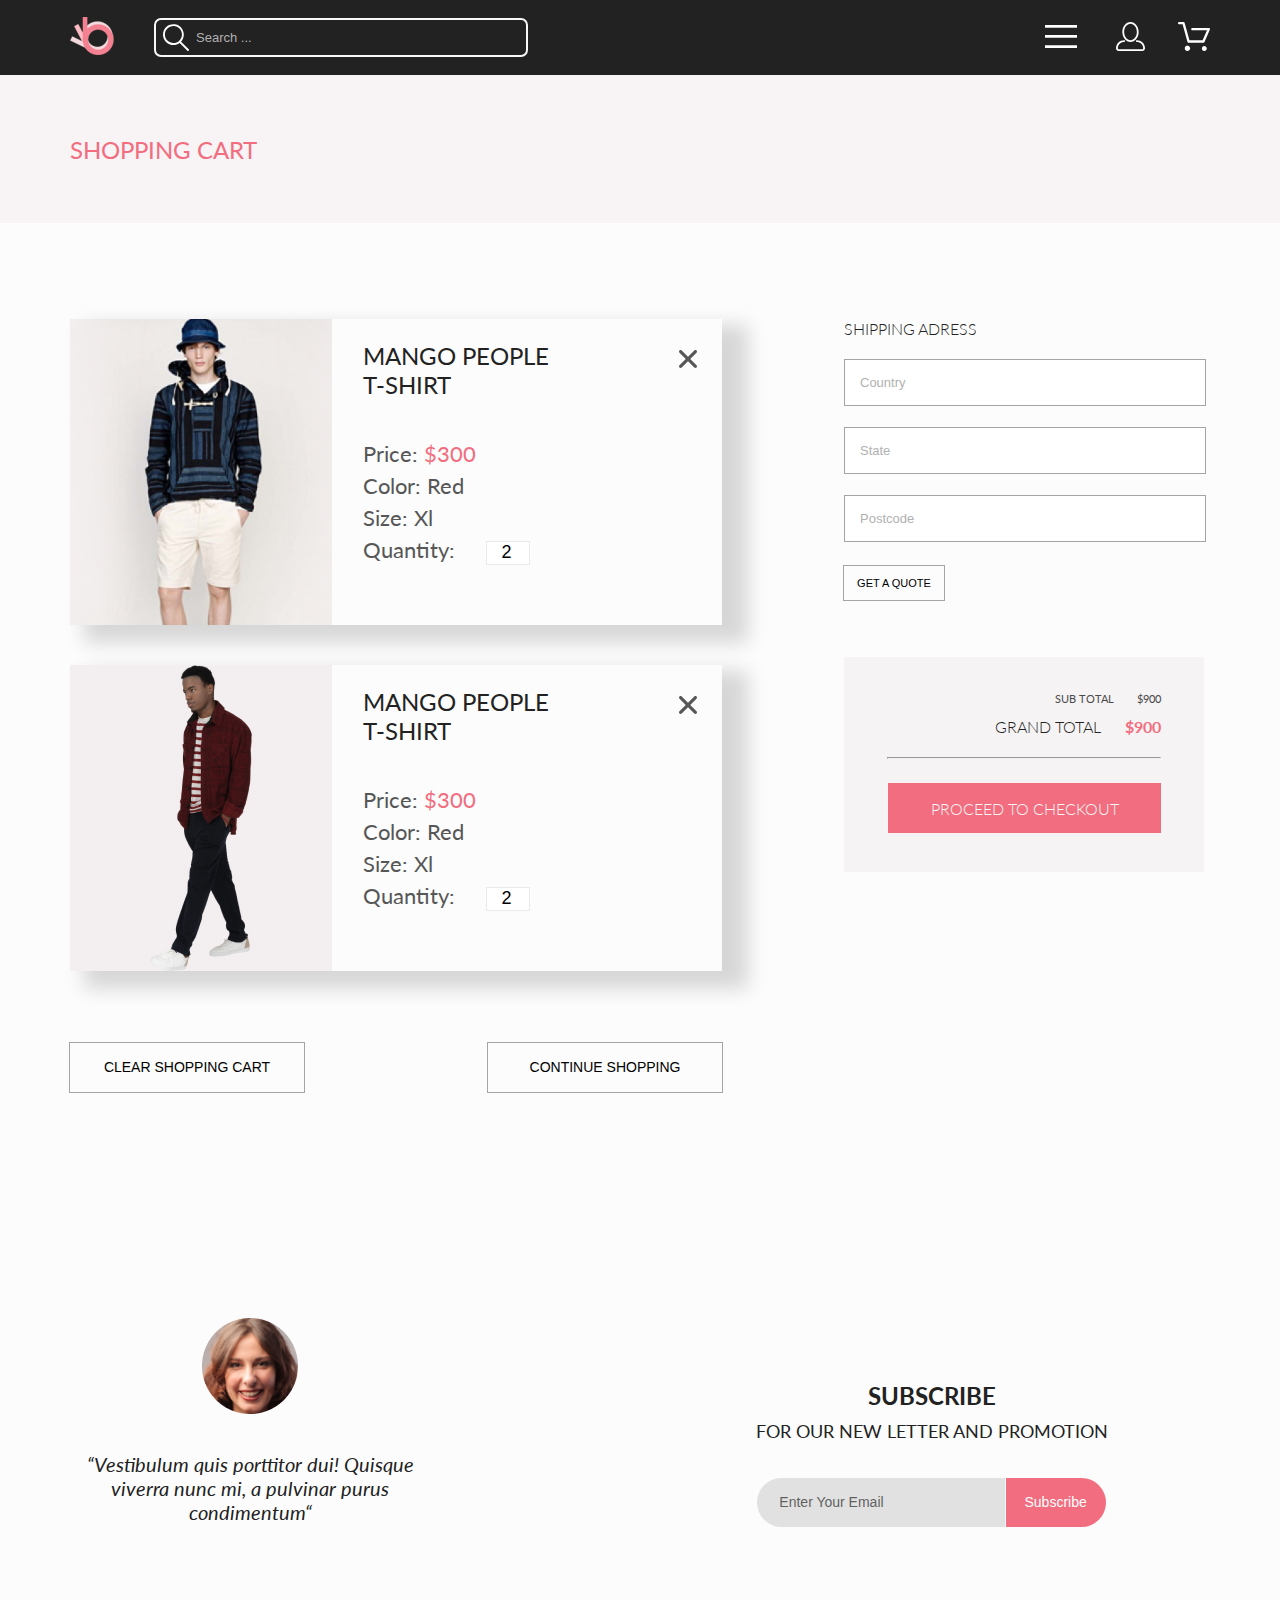
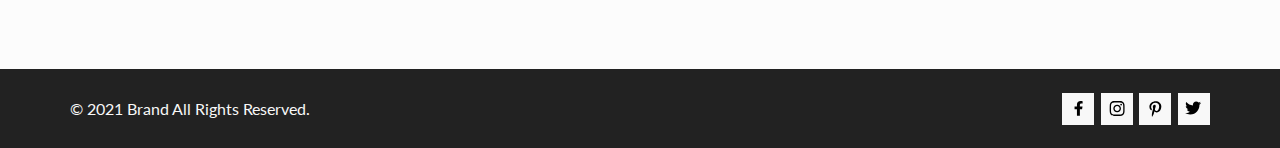
==== commit e43d0118: "Merge pull request #4 from baldazay/style-sass" ====
--- a/cart.html
+++ b/cart.html
@@ -141,8 +141,7 @@
                     <ul class="cart__list">
                         <li class="cart__item">
                             <div class="cart__item-wrp">
-                                <div class="cart__item-img-block"><img class="cart__item-img" src="images/item-3.png"
-                                        alt="item-3" width="262" height="306"></div>
+                                <div><img src="images/item-3.png" alt="item-3" width="262" height="306"></div>
                                 <div class="cart__item-property-wrp">
                                     <h2 class="cart__item-title">mango people t-shirt</h2>
                                     <ul class="cart__item-property">
@@ -163,8 +162,7 @@
                         </li>
                         <li class="cart__item">
                             <div class="cart__item-wrp">
-                                <div class="cart__item-img-block"><img class="cart__item-img" src="images/item-7.jpg"
-                                        alt="item-7" width="262" height="306"></div>
+                                <div><img src="images/item-7.jpg" alt="item-7"></div>
                                 <div class="cart__item-property-wrp">
                                     <h2 class="cart__item-title">mango people t-shirt</h2>
                                     <ul class="cart__item-property-list">
--- a/css/style.css
+++ b/css/style.css
@@ -1,4 +1,3 @@
-/* 1024px */
 html,
 body,
 div,
@@ -139,26 +138,8 @@
 }
 
 .container {
-  width: 80%;
+  width: 1140px;
   margin: 0 auto;
-}
-
-@media (max-width: 1440px) {
-  .container {
-    width: 85%;
-  }
-}
-
-@media (max-width: 768px) {
-  .container {
-    width: 95.7%;
-  }
-}
-
-@media (max-width: 376px) {
-  .container {
-    width: 96%;
-  }
 }
 
 header {
@@ -214,65 +195,17 @@
   height: 341px;
 }
 
-@media (max-width: 768px) {
-  .addition {
-    height: 610px;
-    margin: 0 auto;
-  }
-}
-
-@media (max-width: 376px) {
-  .addition {
-    padding: 0;
-    text-align: center;
-  }
-}
-
 .addition .addition__list {
   display: flex;
   flex-wrap: wrap;
   justify-content: space-between;
-  min-height: 341px;
 }
 
 .addition .addition__item {
-  width: 31.6%;
-  max-width: 360px;
-  min-height: 134px;
+  width: 360px;
+  height: 134px;
   text-align: center;
   margin: 103px 0 0 0;
-}
-
-@media (max-width: 768px) {
-  .addition .addition__item {
-    width: 100%;
-    min-width: 360px;
-    height: 134px;
-    margin: 48px auto 0 auto;
-    padding: 0 20px;
-  }
-}
-
-@media (max-width: 425px) {
-  .addition .addition__item {
-    width: 89%;
-    margin: 17px auto;
-    padding: 0;
-  }
-}
-
-@media (max-width: 376px) {
-  .addition .addition__item {
-    margin: 48px 0 0 0;
-  }
-}
-
-.addition .addition__item:first-child > .addition__img {
-  padding: 8px 0 0 0;
-}
-
-.addition .addition__item:last-child > .addition__img {
-  padding: 5px 0 0 0;
 }
 
 .addition .addition__title {
@@ -291,122 +224,24 @@
   margin: 0 0 104px 0;
 }
 
-@media (max-width: 768px) {
-  .addition .addition__text {
-    margin: 0;
-  }
-}
-
 .brand {
   display: flex;
   background-color: #F1E4E6;
-}
-
-@media (max-width: 630px) {
-  .brand {
-    height: 363px;
-  }
-}
-
-.brand .brand__img {
-  width: 50%;
-  height: auto;
-  /* @include mobile {
-            display: none;
-        } */
-}
-
-@media (max-width: 630px) {
-  .brand .brand__img {
-    display: none;
-  }
 }
 
 .brand .brand__title-wrp {
   flex-grow: 1;
+  margin: 0 0 0 91px;
   display: flex;
   align-items: center;
-  padding: 0 0 0 88px;
-}
-
-@media (max-width: 1036px) {
-  .brand .brand__title-wrp {
-    padding: 0 0 0 67px;
-  }
-}
-
-@media (max-width: 768px) {
-  .brand .brand__title-wrp {
-    padding: 0 0 0 67px;
-  }
-}
-
-@media (max-width: 630px) {
-  .brand .brand__title-wrp {
-    min-height: 150px;
-    padding: 0 0 0 100px;
-  }
-}
-
-@media (max-width: 376px) {
-  .brand .brand__title-wrp {
-    padding: 0 0 0 83px;
-  }
 }
 
 .brand .brand__title {
-  width: 70%;
   text-transform: uppercase;
   font-size: 48px;
   line-height: 58px;
   font-weight: 900;
   color: #222222;
-  position: relative;
-}
-
-@media (max-width: 1036px) {
-  .brand .brand__title {
-    width: 80%;
-    font-size: 42px;
-    line-height: 50px;
-    font-weight: 900;
-  }
-}
-
-@media (max-width: 630px) {
-  .brand .brand__title {
-    width: 80%;
-    font-size: 38px;
-    line-height: 46px;
-    font-weight: 900;
-    margin: 0 auto;
-  }
-}
-
-@media (max-width: 376px) {
-  .brand .brand__title {
-    width: 85%;
-    font-size: 38px;
-    line-height: 46px;
-    font-weight: 900;
-  }
-}
-
-.brand .brand__title:before {
-  content: '';
-  background: url("../../images/vertical-line.png");
-  width: 12px;
-  height: 92px;
-  margin: 0 16px 0 60px;
-  position: absolute;
-  top: 5px;
-  left: -85px;
-}
-
-@media (max-width: 376px) {
-  .brand .brand__title:before {
-    height: 61px;
-  }
 }
 
 .brand .brand__subtitle {
@@ -416,36 +251,12 @@
   font-weight: 700;
 }
 
-@media (max-width: 1036px) {
-  .brand .brand__subtitle {
-    font-size: 24px;
-    line-height: 29px;
-    font-weight: 700;
-  }
-}
-
-@media (max-width: 630px) {
-  .brand .brand__subtitle {
-    font-size: 22px;
-    line-height: 26px;
-    font-weight: 700;
-  }
-}
-
-@media (max-width: 376px) {
-  .brand .brand__subtitle {
-    font-size: 20px;
-    line-height: 24px;
-    font-weight: 700;
-  }
-}
-
 .brand .brand__subtitle-pink {
   color: #F16D7F;
 }
 
 .cart {
-  min-height: 998px;
+  height: 998px;
 }
 
 .cart .cart__wrp {
@@ -454,155 +265,37 @@
   padding: 96px 0 0 0;
 }
 
-@media (max-width: 768px) {
-  .cart .cart__wrp {
-    flex-wrap: wrap;
-    padding: 59px 0 0 0;
-  }
-}
-
-@media (max-width: 376px) {
-  .cart .cart__wrp {
-    flex-wrap: wrap;
-    padding: 39px 0 0 0;
-  }
-}
-
 .cart .cart__goods {
-  width: 51%;
   display: flex;
   flex-direction: column;
   justify-content: space-between;
 }
 
-@media (max-width: 1440px) {
-  .cart .cart__goods {
-    width: 55%;
-  }
-}
-
-@media (max-width: 1036px) {
-  .cart .cart__goods {
-    width: 60%;
-  }
-}
-
-@media (max-width: 768px) {
-  .cart .cart__goods {
-    width: 95.6%;
-  }
-}
-
 .cart .cart__item {
-  width: 100%;
+  width: 652px;
   height: 306px;
   box-shadow: #222222;
   box-shadow: 20px 12px 18px 6px rgba(0, 0, 0, 0.15);
   margin: 0 0 40px 0;
 }
 
-@media (max-width: 1036px) {
-  .cart .cart__item {
-    max-height: 270px;
-  }
-}
-
-@media (max-width: 768px) {
-  .cart .cart__item {
-    width: 95.6%;
-  }
-}
-
-@media (max-width: 630px) {
-  .cart .cart__item {
-    max-height: 200px;
-  }
-}
-
-@media (max-width: 425px) {
-  .cart .cart__item {
-    width: 95.5%;
-    height: 188px;
-  }
-}
-
 .cart .cart__item-wrp {
   width: 100%;
   display: flex;
   position: relative;
 }
 
-.cart .cart__item-img-block {
-  width: 40.2%;
-}
-
-@media (max-width: 630px) {
-  .cart .cart__item-img-block {
-    max-height: 200px;
-  }
-}
-
-@media (max-width: 425px) {
-  .cart .cart__item-img-block {
-    max-height: 188px;
-  }
-}
-
-.cart .cart__item-img {
-  width: 100%;
-}
-
-@media (max-width: 1036px) {
-  .cart .cart__item-img {
-    max-height: 270px;
-  }
-}
-
-@media (max-width: 630px) {
-  .cart .cart__item-img {
-    max-height: 200px;
-  }
-}
-
-@media (max-width: 425px) {
-  .cart .cart__item-img {
-    max-height: 188px;
-  }
-}
-
-@media (max-width: 376px) {
-  .cart .cart__item-img {
-    height: 158px;
-  }
-}
-
 .cart .cart__item-property-wrp {
   margin: 22px 0 0 31px;
 }
 
-@media (max-width: 376px) {
-  .cart .cart__item-property-wrp {
-    margin: 13px 0 0 17px;
-  }
-}
-
 .cart .cart__item-title {
-  width: 80%;
+  width: 200px;
   text-transform: uppercase;
   font-size: 24px;
   line-height: 29px;
   font-weight: 400;
   margin: 0 0 42px 0;
-}
-
-@media (max-width: 630px) {
-  .cart .cart__item-title {
-    width: 130px;
-    font-size: 16px;
-    line-height: 19px;
-    font-weight: 400;
-    margin: 0 0 26px 0;
-  }
 }
 
 .cart .cart__item-property-descr {
@@ -611,15 +304,6 @@
   line-height: 26px;
   font-weight: 400;
   color: #575757;
-}
-
-@media (max-width: 630px) {
-  .cart .cart__item-property-descr {
-    font-size: 14px;
-    line-height: 17px;
-    font-weight: 400;
-    margin: 0 0 4px 0;
-  }
 }
 
 .cart input[type="number"] {
@@ -634,30 +318,12 @@
   font-weight: 400;
 }
 
-@media (max-width: 768px) {
-  .cart input[type="number"] {
-    margin: 0 0 0 20px;
-    padding: 0;
-  }
-}
-
-@media (max-width: 376px) {
-  .cart input[type="number"] {
-    width: 24px;
-    height: 15px;
-    margin: 0 0 0 15px;
-    font-size: 10px;
-    line-height: 12px;
-    font-weight: 400;
-  }
-}
-
 .cart .cart__item-btn {
   position: absolute;
   background-color: transparent;
   border: none;
   cursor: pointer;
-  top: 25px;
+  top: 28px;
   right: 22px;
   padding: 3px 3px 0 3px;
   fill: #575757;
@@ -679,21 +345,8 @@
   margin: 32px 0 0 0;
 }
 
-@media (max-width: 768px) {
-  .cart .cart__btn-wrp {
-    justify-content: center;
-    margin: 30px 0 64px 0;
-  }
-}
-
-@media (max-width: 376px) {
-  .cart .cart__btn-wrp {
-    justify-content: space-between;
-  }
-}
-
 .cart .cart__btn {
-  width: 36%;
+  width: 234px;
   height: 49px;
   background-color: transparent;
   text-transform: uppercase;
@@ -703,18 +356,6 @@
   font-size: 14px;
   line-height: 17px;
   font-weight: 400;
-  margin: 0 25px;
-}
-
-@media (max-width: 376px) {
-  .cart .cart__btn {
-    width: 174px;
-    height: 32px;
-    font-size: 12px;
-    line-height: 14px;
-    font-weight: 400;
-    margin: 0;
-  }
 }
 
 .cart .cart__btn:hover, .cart .cart__btn:focus {
@@ -733,39 +374,8 @@
 }
 
 .cart .cart__delivery {
-  width: 28.6%;
+  max-width: 366px;
   height: 493px;
-}
-
-@media (max-width: 768px) {
-  .cart .cart__delivery {
-    width: 95.6%;
-    display: flex;
-    flex-wrap: wrap;
-    height: 285px;
-    margin: 0 auto 128px auto;
-    height: auto;
-  }
-}
-
-@media (max-width: 376px) {
-  .cart .cart__delivery {
-    /* display: flex; */
-    width: 95.5%;
-    min-height: 493px;
-  }
-}
-
-@media (max-width: 768px) {
-  .cart .cart__address {
-    width: 44%;
-  }
-}
-
-@media (max-width: 630px) {
-  .cart .cart__address {
-    width: 100%;
-  }
 }
 
 .cart .cart__form-title {
@@ -778,14 +388,6 @@
 
 .cart .cart__form-input {
   margin: 21px 0 0 0;
-  width: 91.1%;
-  max-width: 328px;
-}
-
-@media (max-width: 630px) {
-  .cart .cart__form-input {
-    margin: 20px 150px 0 0;
-  }
 }
 
 .cart .cart__form-btn {
@@ -818,26 +420,12 @@
 }
 
 .cart .cart__payment {
-  width: 99%;
-  height: 175px;
+  width: 274px;
+  height: 180px;
   background-color: #F5F3F3;
   margin: 57px 0 0 0;
-  text-align: center;
-  padding: 39px 0 0 0;
-}
-
-@media (max-width: 768px) {
-  .cart .cart__payment {
-    margin: 40px 0 0 15px;
-    width: 44%;
-  }
-}
-
-@media (max-width: 630px) {
-  .cart .cart__payment {
-    width: 90%;
-    margin: 48px 0 0 0;
-  }
+  padding: 35px 43px 0 43px;
+  text-align: end;
 }
 
 .cart .cart__payment-text {
@@ -846,11 +434,10 @@
   line-height: 13px;
   font-weight: 400;
   text-transform: uppercase;
-  text-align: end;
 }
 
 .cart .cart__payment-text span {
-  margin: 0 35px 0 18px;
+  margin: 0 0 0 20px;
 }
 
 .cart .cart__payment-heading {
@@ -859,23 +446,17 @@
   font-size: 16px;
   line-height: 19px;
   font-weight: 300;
-  margin: 12px 0 18px 0;
-  text-align: end;
+  margin: 12px 0 21px 0;
 }
 
 .cart .cart__payment-subheading {
   font-weight: 700;
-  margin: 0 35px 0 18px;
-}
-
-.cart hr {
-  width: 76.4%;
+  margin: 0 0 0 20px;
 }
 
 .cart .cart__payment-btn {
-  width: 76%;
+  width: 273px;
   height: 50px;
-  max-width: 360px;
   font-size: 16px;
   line-height: 19px;
   font-weight: 300;
@@ -931,27 +512,11 @@
 .catalog .catalog__item {
   background: #F8F8F8;
   margin: 30px 0 0 0;
-  width: 31.6%;
-  max-width: 360px;
-}
-
-@media (max-width: 768px) {
-  .catalog .catalog__item {
-    width: 49%;
-  }
-}
-
-@media (max-width: 425px) {
-  .catalog .catalog__item {
-    width: 89%;
-    margin: 17px auto;
-  }
 }
 
 .catalog .catalog__item-wrp {
-  width: 100%;
-  max-width: 360px;
-  max-height: 581px;
+  width: 360px;
+  height: 581px;
 }
 
 .catalog .catalog__item-wrp:hover .catalog__item-overlay:before,
@@ -982,10 +547,6 @@
   display: none;
 }
 
-.catalog .catalog__img {
-  width: 100%;
-}
-
 .catalog .catalog__item-btn {
   position: absolute;
   top: 50%;
@@ -995,8 +556,7 @@
   background-color: transparent;
   width: 138px;
   height: 43px;
-  border: none;
-  outline: 1px solid #F8F8F8;
+  border: 1px solid #F8F8F8;
   color: #F8F8F8;
   font-size: 14px;
   line-height: 17px;
@@ -1004,11 +564,6 @@
   text-align: start;
   padding: 5px 0 5px 13px;
   display: none;
-  transition: outline 0.3s linear;
-}
-
-.catalog .catalog__item-btn:hover, .catalog .catalog__item-btn:focus {
-  outline: 3px solid #F16D7F;
 }
 
 .catalog .catalog__item-btn-value {
@@ -1038,7 +593,7 @@
   font-size: 16px;
   line-height: 19px;
   font-weight: 400;
-  margin: 18px 0 20px 18px;
+  margin: 18px 0 0 18px;
 }
 
 .catalog .catalog__btn-wrp {
@@ -1058,51 +613,30 @@
   text-decoration: none;
   color: #F16D7F;
   margin: 0 auto;
-  transition: background-color 1s linear;
-}
-
-.catalog .catalog__btn-browse:hover, .catalog .catalog__btn-browse:focus {
+}
+
+.catalog .catalog__btn-browse:hover {
   color: #fff;
   background-color: #F16D7F;
 }
 
-.catalog .catalog__btn-browse:active {
-  outline: 2px solid #F16D7F;
-  background-color: #222222;
-  color: #fff;
-}
-
 .footer__copy {
   background-color: #222222;
-  min-height: 79px;
+  height: 79px;
 }
 
 .footer__copy .footer__copy-wrp {
   display: flex;
-  flex-wrap: wrap;
   justify-content: space-between;
 }
 
-@media (max-width: 425px) {
-  .footer__copy .footer__copy-wrp {
-    flex-direction: column-reverse;
-  }
-}
-
 .footer__copy .footer__copy-text {
-  max-width: 332px;
+  width: 332px;
   font-size: 16px;
   line-height: 19px;
   font-weight: 400;
   color: #F8F8F8;
   margin: 30px 0 0 0;
-}
-
-@media (max-width: 425px) {
-  .footer__copy .footer__copy-text {
-    width: 251px;
-    margin: 40px auto 9px auto;
-  }
 }
 
 .footer__copy .footer__copy-list {
@@ -1110,12 +644,6 @@
   width: 148px;
   justify-content: space-between;
   margin: 24px 0 0 0;
-}
-
-@media (max-width: 425px) {
-  .footer__copy .footer__copy-list {
-    margin: 43px auto 0 auto;
-  }
 }
 
 .footer__copy .footer__copy-item-link {
@@ -1140,9 +668,8 @@
 }
 
 .footer__subscribe {
-  background: url(../images/subscribe-bg.png);
-  background-size: cover;
-  min-height: 448px;
+  background: url(../images/subscribe-bg.jpg) no-repeat center/cover;
+  height: 448px;
 }
 
 .footer__subscribe .footer__subscribe-wrp {
@@ -1152,24 +679,10 @@
 }
 
 .footer__subscribe .footer__subscribe-user {
-  width: 31.6%;
+  width: 360px;
   height: 225px;
   text-align: center;
   margin: 97px 0 0 0;
-}
-
-@media (max-width: 768px) {
-  .footer__subscribe .footer__subscribe-user {
-    width: 50%;
-    margin: 53px auto 0 auto;
-  }
-}
-
-@media (max-width: 425px) {
-  .footer__subscribe .footer__subscribe-user {
-    width: 90%;
-    margin: 54px auto 0 auto;
-  }
 }
 
 .footer__subscribe .footer__subscribe-img {
@@ -1185,26 +698,12 @@
 }
 
 .footer__subscribe .footer__subscribe-info {
-  width: 49%;
+  width: 557px;
   height: 142px;
   text-align: center;
   margin: 155px 0 0 0;
 }
 
-@media (max-width: 768px) {
-  .footer__subscribe .footer__subscribe-info {
-    width: 100%;
-    margin: 48px auto 140px auto;
-  }
-}
-
-@media (max-width: 376px) {
-  .footer__subscribe .footer__subscribe-info {
-    width: 341px;
-    margin: 59px auto 110px auto;
-  }
-}
-
 .footer__subscribe .footer__subscribe-title {
   text-transform: uppercase;
   font-size: 24px;
@@ -1219,14 +718,6 @@
   line-height: 30px;
   font-weight: 400;
   color: #222222;
-}
-
-@media (max-width: 376px) {
-  .footer__subscribe .footer__subscribe-text {
-    font-size: 14px;
-    line-height: 21px;
-    font-weight: 400;
-  }
 }
 
 .footer__subscribe .footer__subscribe-form {
@@ -1253,6 +744,7 @@
 
 .footer__subscribe .footer__subscribe-input:focus, .footer__subscribe .footer__subscribe-input:active {
   outline: 2px solid #F16D7F;
+  background: transparent;
 }
 
 .footer__subscribe .footer__subscribe-input::placeholder {
@@ -1301,12 +793,6 @@
   display: flex;
 }
 
-@media (max-width: 768px) {
-  .header .header__logo-wrp {
-    margin: 0 0 0 20px;
-  }
-}
-
 .header .header__logo-link {
   display: block;
   width: 46px;
@@ -1329,32 +815,18 @@
   position: absolute;
   background-color: transparent;
   border: none;
+  outline: 2px solid #F8F8F8;
   border-radius: 5px;
   color: #F8F8F8;
   height: 35px;
   top: 3px;
   left: 40px;
   padding: 0 0 0 40px;
-  width: 70px;
-  transition: width 1s cubic-bezier(0, 0, 1, 1) 500ms;
 }
 
 .header .header__search-input:focus {
   outline: 2px solid #F16D7F;
   border-radius: 5px;
-  width: 200px;
-}
-
-@media (max-width: 768px) {
-  .header .header__search-input:focus {
-    width: 200px;
-  }
-}
-
-@media (max-width: 376px) {
-  .header .header__search-input:focus {
-    width: 120px;
-  }
 }
 
 .header .header__search-btn {
@@ -1363,7 +835,7 @@
   z-index: 2;
   background-color: transparent;
   border: none;
-  fill: #F8F8F8;
+  fill: #fff;
   cursor: pointer;
   margin: 5px 0 0 40px;
 }
@@ -1380,20 +852,8 @@
   display: flex;
 }
 
-@media (max-width: 768px) {
-  .header .header__list {
-    margin: 0 20px 0 0;
-  }
-}
-
 .header .header__item {
   margin: 0 0 0 33px;
-}
-
-@media (max-width: 630px) {
-  .header .header__item {
-    margin: 0;
-  }
 }
 
 .header .header__nav-wrp {
@@ -1404,7 +864,7 @@
 .header .header__button {
   border: none;
   background-color: transparent;
-  fill: #F8F8F8;
+  fill: #fff;
   cursor: pointer;
 }
 
@@ -1412,43 +872,24 @@
   fill: #F16D7F;
 }
 
-.header .header__button:hover + .header__nav, .header .header__button:focus + .header__nav {
+.header .header__button:hover + .header__nav,
+.header .header__button:hover + .header__nav, .header .header__button:focus + .header__nav,
+.header .header__button:focus + .header__nav {
   display: block;
 }
 
 .header .header__nav {
   display: none;
   position: absolute;
-  background-color: #F8F8F8;
+  background-color: #fff;
   width: 220px;
   max-height: 700px;
   /* top: 54px; */
   padding: 37px 0 30px 34px;
   box-shadow: -1px 5px 12px -4px rgba(0, 0, 0, 0.54);
-  z-index: 2;
 }
 
 .header .header__nav:hover {
-  display: block;
-}
-
-@media (max-width: 630px) {
-  .header .header__nav {
-    width: 300px;
-    top: 30px;
-    right: -30px;
-  }
-}
-
-@media (max-width: 376px) {
-  .header .header__nav {
-    width: 342px;
-    top: -23px;
-    right: -28px;
-  }
-}
-
-.header .display-block {
   display: block;
 }
 
@@ -1461,13 +902,7 @@
 }
 
 .header .header__link {
-  fill: #F8F8F8;
-}
-
-@media (max-width: 630px) {
-  .header .header__link {
-    display: none;
-  }
+  fill: #fff;
 }
 
 .header .header__link:hover, .header .header__link:focus {
@@ -1552,25 +987,14 @@
   padding: 60px 0 0 0;
 }
 
-@media (max-width: 376px) {
-  .page-heading .page-heading__title {
-    text-align: center;
-  }
-}
-
 .reg {
-  min-height: 675px;
+  height: 675px;
 }
 
 .reg .reg-wrp {
   display: flex;
+  flex-wrap: wrap;
   justify-content: space-between;
-}
-
-@media (max-width: 376px) {
-  .reg .reg-wrp {
-    flex-wrap: wrap;
-  }
 }
 
 .reg .reg__form-wrp {
@@ -1647,19 +1071,7 @@
 
 .reg .reg__bonus-wrp {
   width: 630px;
-  min-height: 334px;
-}
-
-@media (max-width: 768px) {
-  .reg .reg__bonus-wrp {
-    width: 354px;
-  }
-}
-
-@media (max-width: 376px) {
-  .reg .reg__bonus-wrp {
-    margin: 0 0 100px 0;
-  }
+  height: 334px;
 }
 
 .reg .reg__bonus-title {
@@ -1677,14 +1089,6 @@
   font-weight: 300;
   color: #222222;
   margin: 22px 0 21px 0;
-}
-
-@media (max-width: 768px) {
-  .reg .reg__bonus-text {
-    font-size: 16px;
-    line-height: 19px;
-    font-weight: 400;
-  }
 }
 
 .reg .reg__bonus-list {
@@ -1699,14 +1103,6 @@
   color: #222222;
 }
 
-@media (max-width: 768px) {
-  .reg .reg__bonus-item {
-    font-size: 16px;
-    line-height: 19px;
-    font-weight: 400;
-  }
-}
-
 .reg .reg__bonus-item:before {
   content: url("../images/check-mark.png");
   margin: 0 23px 0 0;
@@ -1719,91 +1115,31 @@
   margin: 65px 0 0 0;
 }
 
-@media (max-width: 768px) {
-  .sales .sales__list {
-    margin: 20px 0 0 0;
-  }
-}
-
 .sales .sales__item {
   /* padding: 20px; */
   box-sizing: border-box;
-  width: 31.6%;
-  height: 260px;
+  width: 360px;
+  min-height: 260px;
   background-color: #4F4745;
   text-align: center;
-  /* padding: 105px 0 0 0; */
-}
-
-@media (max-width: 768px) {
-  .sales .sales__item {
-    width: 31.5%;
-    height: 168px;
-    padding: 58px 0 0 0;
-  }
-}
-
-@media (max-width: 425px) {
-  .sales .sales__item {
-    width: 100%;
-    height: 247px;
-    margin: 32px 0 0 0;
-  }
-}
-
-@media (max-width: 376px) {
-  .sales .sales__item {
-    width: 100%;
-    height: 247px;
-    margin: 32px 0 0 0;
-    padding: 98px 0 0 0;
-  }
 }
 
 .sales .sales__item--woman {
-  background: url("../images/offer-woman.jpg") no-repeat center/cover;
+  background-image: url("../images/offer-woman.jpg");
 }
 
 .sales .sales__item--man {
-  background: url("../images/offer-man.jpg") no-repeat center/cover;
+  background-image: url("../images/offer-man.jpg");
 }
 
 .sales .sales__item--kid {
-  background: url("../images/offer-kid.jpg") no-repeat center/cover;
+  background-image: url("../images/offer-kid.jpg");
 }
 
 .sales .sales__item--accessory {
-  background: url("../images/offer-accessory.jpg") no-repeat center/cover;
+  background: url("../images/offer-accessory.jpg") no-repeat center/contain;
   width: 100%;
-  height: 180px;
-  margin: 30px 0 0 0;
-}
-
-@media (max-width: 768px) {
-  .sales .sales__item--accessory {
-    height: 116px;
-    margin: 20px 0 0 0;
-    padding: 35px 0 0 0;
-  }
-}
-
-@media (max-width: 376px) {
-  .sales .sales__item--accessory {
-    height: 111px;
-    background-size: cover;
-    padding: 30px 0 0 0;
-    margin: 32px 0 0 0;
-  }
-}
-
-.sales .sales__item--accessory .sales__item-text {
-  margin: 65px 0 0 0;
-}
-
-@media (max-width: 768px) {
-  .sales .sales__item--accessory .sales__item-text {
-    margin: 0;
-  }
+  min-height: 240px;
 }
 
 .sales .sales__item-text {
@@ -1818,18 +1154,6 @@
   margin: 105px 0 0 0;
 }
 
-@media (max-width: 768px) {
-  .sales .sales__item-text {
-    margin: 0;
-  }
-}
-
-@media (max-width: 425px) {
-  .sales .sales__item-text {
-    margin: 35px 0 0 0;
-  }
-}
-
 .sales .sales__title {
   text-transform: uppercase;
   font-size: 24px;
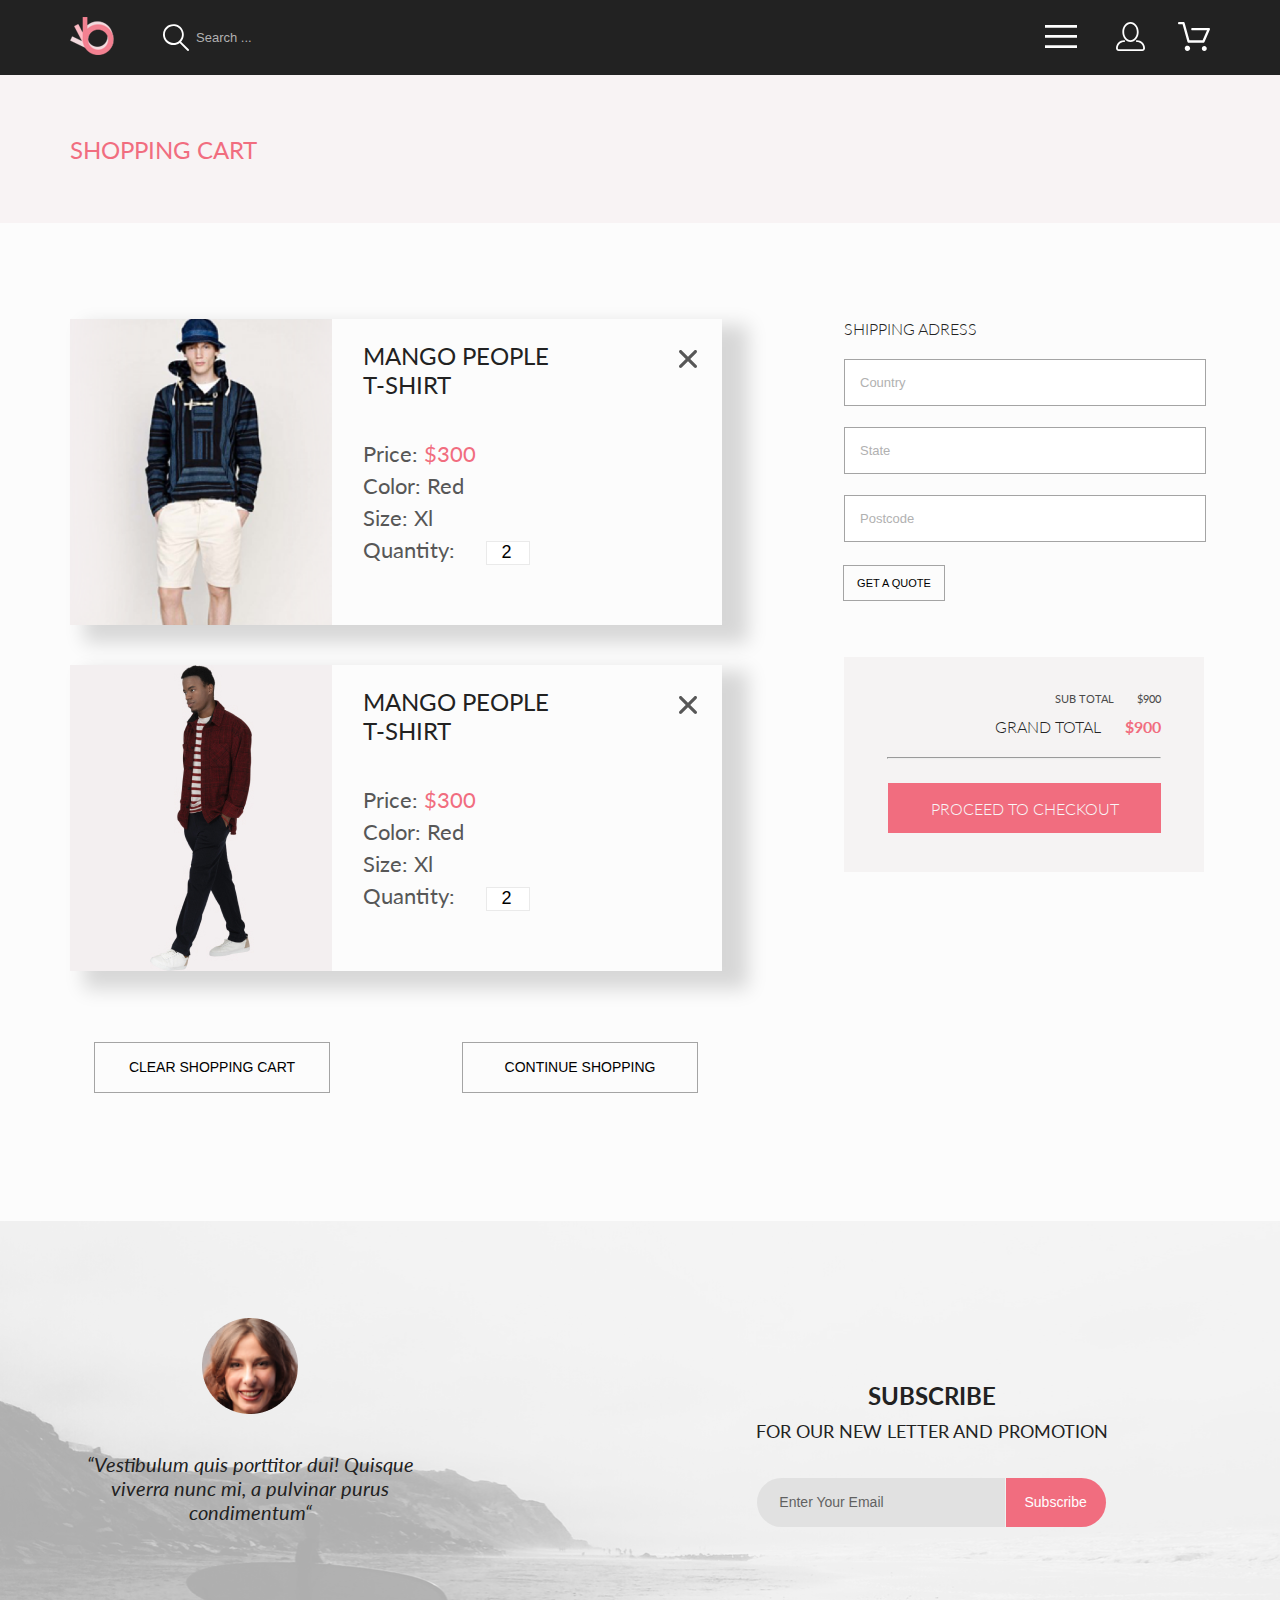
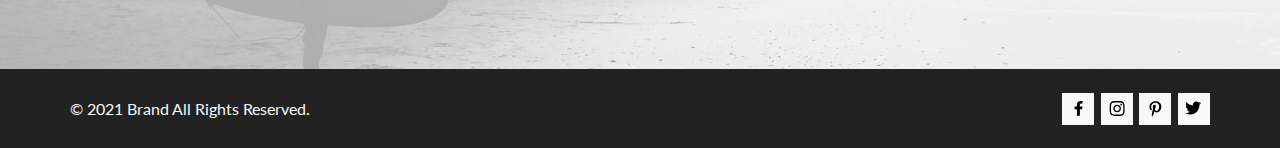
==== commit 92c9e248: "Merge pull request #5 from baldazay/adaptive" ====
--- a/cart.html
+++ b/cart.html
@@ -141,7 +141,8 @@
                     <ul class="cart__list">
                         <li class="cart__item">
                             <div class="cart__item-wrp">
-                                <div><img src="images/item-3.png" alt="item-3" width="262" height="306"></div>
+                                <div class="cart__item-img-block"><img class="cart__item-img" src="images/item-3.png"
+                                        alt="item-3" width="262" height="306"></div>
                                 <div class="cart__item-property-wrp">
                                     <h2 class="cart__item-title">mango people t-shirt</h2>
                                     <ul class="cart__item-property">
@@ -162,7 +163,8 @@
                         </li>
                         <li class="cart__item">
                             <div class="cart__item-wrp">
-                                <div><img src="images/item-7.jpg" alt="item-7"></div>
+                                <div class="cart__item-img-block"><img class="cart__item-img" src="images/item-7.jpg"
+                                        alt="item-7"></div>
                                 <div class="cart__item-property-wrp">
                                     <h2 class="cart__item-title">mango people t-shirt</h2>
                                     <ul class="cart__item-property-list">
--- a/css/style.css
+++ b/css/style.css
@@ -142,6 +142,18 @@
   margin: 0 auto;
 }
 
+@media (max-width: 768px) {
+  .container {
+    width: 95.7%;
+  }
+}
+
+@media (max-width: 376px) {
+  .container {
+    width: 96%;
+  }
+}
+
 header {
   background-color: #222222;
 }
@@ -192,7 +204,19 @@
 
 .addition {
   background-color: #222222;
-  height: 341px;
+  min-height: 341px;
+}
+
+@media (max-width: 768px) {
+  .addition {
+    padding: 0 210px 64px 210px;
+  }
+}
+
+@media (max-width: 376px) {
+  .addition {
+    padding: 0 18px 81px 18px;
+  }
 }
 
 .addition .addition__list {
@@ -208,6 +232,18 @@
   margin: 103px 0 0 0;
 }
 
+@media (max-width: 768px) {
+  .addition .addition__item {
+    margin: 48px 0 0 0;
+  }
+}
+
+@media (max-width: 376px) {
+  .addition .addition__item {
+    margin: 48px 0 0 0;
+  }
+}
+
 .addition .addition__title {
   font-size: 20px;
   line-height: 24px;
@@ -229,11 +265,40 @@
   background-color: #F1E4E6;
 }
 
+@media (max-width: 376px) {
+  .brand {
+    height: 363px;
+  }
+}
+
+.brand .brand__img {
+  width: 50%;
+  height: auto;
+}
+
+@media (max-width: 376px) {
+  .brand .brand__img {
+    display: none;
+  }
+}
+
 .brand .brand__title-wrp {
   flex-grow: 1;
-  margin: 0 0 0 91px;
   display: flex;
   align-items: center;
+  padding: 0 0 0 88px;
+}
+
+@media (max-width: 768px) {
+  .brand .brand__title-wrp {
+    padding: 0 0 0 67px;
+  }
+}
+
+@media (max-width: 376px) {
+  .brand .brand__title-wrp {
+    padding: 0 0 0 83px;
+  }
 }
 
 .brand .brand__title {
@@ -242,6 +307,40 @@
   line-height: 58px;
   font-weight: 900;
   color: #222222;
+  position: relative;
+}
+
+@media (max-width: 768px) {
+  .brand .brand__title {
+    font-size: 44px;
+    line-height: 53px;
+    font-weight: 400;
+  }
+}
+
+@media (max-width: 376px) {
+  .brand .brand__title {
+    font-size: 38px;
+    line-height: 46px;
+    font-weight: 400;
+  }
+}
+
+.brand .brand__title:before {
+  content: '';
+  background: url("../../images/vertical-line.png");
+  width: 12px;
+  height: 92px;
+  margin: 0 16px 0 60px;
+  position: absolute;
+  top: 5px;
+  left: -85px;
+}
+
+@media (max-width: 376px) {
+  .brand .brand__title:before {
+    height: 61px;
+  }
 }
 
 .brand .brand__subtitle {
@@ -251,18 +350,48 @@
   font-weight: 700;
 }
 
+@media (max-width: 768px) {
+  .brand .brand__subtitle {
+    font-size: 24px;
+    line-height: 29px;
+    font-weight: 400;
+  }
+}
+
+@media (max-width: 376px) {
+  .brand .brand__subtitle {
+    font-size: 20px;
+    line-height: 24px;
+    font-weight: 400;
+  }
+}
+
 .brand .brand__subtitle-pink {
   color: #F16D7F;
 }
 
 .cart {
-  height: 998px;
+  min-height: 998px;
 }
 
 .cart .cart__wrp {
   display: flex;
   justify-content: space-between;
   padding: 96px 0 0 0;
+}
+
+@media (max-width: 768px) {
+  .cart .cart__wrp {
+    flex-wrap: wrap;
+    padding: 59px 0 0 0;
+  }
+}
+
+@media (max-width: 376px) {
+  .cart .cart__wrp {
+    flex-wrap: wrap;
+    padding: 39px 0 0 0;
+  }
 }
 
 .cart .cart__goods {
@@ -279,16 +408,42 @@
   margin: 0 0 40px 0;
 }
 
+@media (max-width: 768px) {
+  .cart .cart__item {
+    width: 734px;
+  }
+}
+
+@media (max-width: 376px) {
+  .cart .cart__item {
+    width: 358px;
+    height: 188px;
+  }
+}
+
 .cart .cart__item-wrp {
   width: 100%;
   display: flex;
   position: relative;
 }
 
+@media (max-width: 376px) {
+  .cart .cart__item-img {
+    width: 144px;
+    height: 188px;
+  }
+}
+
 .cart .cart__item-property-wrp {
   margin: 22px 0 0 31px;
 }
 
+@media (max-width: 376px) {
+  .cart .cart__item-property-wrp {
+    margin: 13px 0 0 17px;
+  }
+}
+
 .cart .cart__item-title {
   width: 200px;
   text-transform: uppercase;
@@ -296,6 +451,16 @@
   line-height: 29px;
   font-weight: 400;
   margin: 0 0 42px 0;
+}
+
+@media (max-width: 376px) {
+  .cart .cart__item-title {
+    width: 130px;
+    font-size: 16px;
+    line-height: 19px;
+    font-weight: 400;
+    margin: 0 0 26px 0;
+  }
 }
 
 .cart .cart__item-property-descr {
@@ -304,6 +469,15 @@
   line-height: 26px;
   font-weight: 400;
   color: #575757;
+}
+
+@media (max-width: 376px) {
+  .cart .cart__item-property-descr {
+    font-size: 14px;
+    line-height: 17px;
+    font-weight: 400;
+    margin: 0 0 4px 0;
+  }
 }
 
 .cart input[type="number"] {
@@ -318,6 +492,18 @@
   font-weight: 400;
 }
 
+@media (max-width: 376px) {
+  .cart input[type="number"] {
+    width: 24px;
+    height: 15px;
+    margin: 0 0 0 15px;
+    padding: 0;
+    font-size: 10px;
+    line-height: 12px;
+    font-weight: 400;
+  }
+}
+
 .cart .cart__item-btn {
   position: absolute;
   background-color: transparent;
@@ -345,6 +531,19 @@
   margin: 32px 0 0 0;
 }
 
+@media (max-width: 768px) {
+  .cart .cart__btn-wrp {
+    justify-content: center;
+    margin: 30px 0 64px 0;
+  }
+}
+
+@media (max-width: 376px) {
+  .cart .cart__btn-wrp {
+    justify-content: space-between;
+  }
+}
+
 .cart .cart__btn {
   width: 234px;
   height: 49px;
@@ -356,6 +555,18 @@
   font-size: 14px;
   line-height: 17px;
   font-weight: 400;
+  margin: 0 25px;
+}
+
+@media (max-width: 376px) {
+  .cart .cart__btn {
+    width: 174px;
+    height: 32px;
+    font-size: 12px;
+    line-height: 14px;
+    font-weight: 400;
+    margin: 0;
+  }
 }
 
 .cart .cart__btn:hover, .cart .cart__btn:focus {
@@ -376,6 +587,22 @@
 .cart .cart__delivery {
   max-width: 366px;
   height: 493px;
+}
+
+@media (max-width: 768px) {
+  .cart .cart__delivery {
+    display: flex;
+    height: 285px;
+    margin: 0 0 128px 0;
+  }
+}
+
+@media (max-width: 376px) {
+  .cart .cart__delivery {
+    /* display: flex; */
+    flex-wrap: wrap;
+    min-height: 493px;
+  }
 }
 
 .cart .cart__form-title {
@@ -426,6 +653,18 @@
   margin: 57px 0 0 0;
   padding: 35px 43px 0 43px;
   text-align: end;
+}
+
+@media (max-width: 768px) {
+  .cart .cart__payment {
+    margin: 40px 0 0 15px;
+  }
+}
+
+@media (max-width: 376px) {
+  .cart .cart__payment {
+    margin: 48px 0 0 0;
+  }
 }
 
 .cart .cart__payment-text {
@@ -615,19 +854,32 @@
   margin: 0 auto;
 }
 
-.catalog .catalog__btn-browse:hover {
+.catalog .catalog__btn-browse:hover, .catalog .catalog__btn-browse:focus {
   color: #fff;
   background-color: #F16D7F;
 }
 
+.catalog .catalog__btn-browse:active {
+  outline: 2px solid #F16D7F;
+  background-color: #222222;
+  color: #fff;
+}
+
 .footer__copy {
   background-color: #222222;
-  height: 79px;
+  min-height: 79px;
 }
 
 .footer__copy .footer__copy-wrp {
   display: flex;
+  flex-wrap: wrap;
   justify-content: space-between;
+}
+
+@media (max-width: 376px) {
+  .footer__copy .footer__copy-wrp {
+    flex-direction: column-reverse;
+  }
 }
 
 .footer__copy .footer__copy-text {
@@ -639,11 +891,24 @@
   margin: 30px 0 0 0;
 }
 
+@media (max-width: 376px) {
+  .footer__copy .footer__copy-text {
+    width: 251px;
+    margin: 40px auto 9px auto;
+  }
+}
+
 .footer__copy .footer__copy-list {
   display: flex;
   width: 148px;
   justify-content: space-between;
   margin: 24px 0 0 0;
+}
+
+@media (max-width: 376px) {
+  .footer__copy .footer__copy-list {
+    margin: 43px auto 0 auto;
+  }
 }
 
 .footer__copy .footer__copy-item-link {
@@ -668,8 +933,9 @@
 }
 
 .footer__subscribe {
-  background: url(../images/subscribe-bg.jpg) no-repeat center/cover;
-  height: 448px;
+  background: url(../images/subscribe-bg.png);
+  background-size: cover;
+  min-height: 448px;
 }
 
 .footer__subscribe .footer__subscribe-wrp {
@@ -685,6 +951,20 @@
   margin: 97px 0 0 0;
 }
 
+@media (max-width: 768px) {
+  .footer__subscribe .footer__subscribe-user {
+    padding: 0 210px;
+    margin: 53px 0 0 0;
+  }
+}
+
+@media (max-width: 376px) {
+  .footer__subscribe .footer__subscribe-user {
+    padding: 0 20px;
+    margin: 54px 0 0 0;
+  }
+}
+
 .footer__subscribe .footer__subscribe-img {
   margin: 0 0 35px 0;
 }
@@ -704,6 +984,19 @@
   margin: 155px 0 0 0;
 }
 
+@media (max-width: 768px) {
+  .footer__subscribe .footer__subscribe-info {
+    margin: 48px auto 140px auto;
+  }
+}
+
+@media (max-width: 376px) {
+  .footer__subscribe .footer__subscribe-info {
+    width: 341px;
+    margin: 59px auto 110px auto;
+  }
+}
+
 .footer__subscribe .footer__subscribe-title {
   text-transform: uppercase;
   font-size: 24px;
@@ -718,6 +1011,14 @@
   line-height: 30px;
   font-weight: 400;
   color: #222222;
+}
+
+@media (max-width: 376px) {
+  .footer__subscribe .footer__subscribe-text {
+    font-size: 14px;
+    line-height: 21px;
+    font-weight: 400;
+  }
 }
 
 .footer__subscribe .footer__subscribe-form {
@@ -744,7 +1045,6 @@
 
 .footer__subscribe .footer__subscribe-input:focus, .footer__subscribe .footer__subscribe-input:active {
   outline: 2px solid #F16D7F;
-  background: transparent;
 }
 
 .footer__subscribe .footer__subscribe-input::placeholder {
@@ -793,6 +1093,12 @@
   display: flex;
 }
 
+@media (max-width: 768px) {
+  .header .header__logo-wrp {
+    margin: 0 0 0 20px;
+  }
+}
+
 .header .header__logo-link {
   display: block;
   width: 46px;
@@ -815,7 +1121,6 @@
   position: absolute;
   background-color: transparent;
   border: none;
-  outline: 2px solid #F8F8F8;
   border-radius: 5px;
   color: #F8F8F8;
   height: 35px;
@@ -827,6 +1132,18 @@
 .header .header__search-input:focus {
   outline: 2px solid #F16D7F;
   border-radius: 5px;
+}
+
+@media (max-width: 768px) {
+  .header .header__search-input {
+    width: 230px;
+  }
+}
+
+@media (max-width: 376px) {
+  .header .header__search-input {
+    width: 130px;
+  }
 }
 
 .header .header__search-btn {
@@ -852,8 +1169,20 @@
   display: flex;
 }
 
+@media (max-width: 768px) {
+  .header .header__list {
+    margin: 0 20px 0 0;
+  }
+}
+
 .header .header__item {
   margin: 0 0 0 33px;
+}
+
+@media (max-width: 376px) {
+  .header .header__item {
+    margin: 0;
+  }
 }
 
 .header .header__nav-wrp {
@@ -887,9 +1216,22 @@
   /* top: 54px; */
   padding: 37px 0 30px 34px;
   box-shadow: -1px 5px 12px -4px rgba(0, 0, 0, 0.54);
+  z-index: 2;
 }
 
 .header .header__nav:hover {
+  display: block;
+}
+
+@media (max-width: 376px) {
+  .header .header__nav {
+    width: 342px;
+    top: -23px;
+    right: -28px;
+  }
+}
+
+.header .display-block {
   display: block;
 }
 
@@ -905,6 +1247,12 @@
   fill: #fff;
 }
 
+@media (max-width: 376px) {
+  .header .header__link {
+    display: none;
+  }
+}
+
 .header .header__link:hover, .header .header__link:focus {
   fill: #F16D7F;
 }
@@ -987,14 +1335,25 @@
   padding: 60px 0 0 0;
 }
 
+@media (max-width: 376px) {
+  .page-heading .page-heading__title {
+    text-align: center;
+  }
+}
+
 .reg {
-  height: 675px;
+  min-height: 675px;
 }
 
 .reg .reg-wrp {
   display: flex;
-  flex-wrap: wrap;
   justify-content: space-between;
+}
+
+@media (max-width: 376px) {
+  .reg .reg-wrp {
+    flex-wrap: wrap;
+  }
 }
 
 .reg .reg__form-wrp {
@@ -1071,7 +1430,19 @@
 
 .reg .reg__bonus-wrp {
   width: 630px;
-  height: 334px;
+  min-height: 334px;
+}
+
+@media (max-width: 768px) {
+  .reg .reg__bonus-wrp {
+    width: 354px;
+  }
+}
+
+@media (max-width: 376px) {
+  .reg .reg__bonus-wrp {
+    margin: 0 0 100px 0;
+  }
 }
 
 .reg .reg__bonus-title {
@@ -1089,6 +1460,14 @@
   font-weight: 300;
   color: #222222;
   margin: 22px 0 21px 0;
+}
+
+@media (max-width: 768px) {
+  .reg .reg__bonus-text {
+    font-size: 16px;
+    line-height: 19px;
+    font-weight: 400;
+  }
 }
 
 .reg .reg__bonus-list {
@@ -1103,6 +1482,14 @@
   color: #222222;
 }
 
+@media (max-width: 768px) {
+  .reg .reg__bonus-item {
+    font-size: 16px;
+    line-height: 19px;
+    font-weight: 400;
+  }
+}
+
 .reg .reg__bonus-item:before {
   content: url("../images/check-mark.png");
   margin: 0 23px 0 0;
@@ -1113,33 +1500,83 @@
   justify-content: space-between;
   flex-wrap: wrap;
   margin: 65px 0 0 0;
+}
+
+@media (max-width: 768px) {
+  .sales .sales__list {
+    margin: 20px 0 0 0;
+  }
 }
 
 .sales .sales__item {
   /* padding: 20px; */
   box-sizing: border-box;
   width: 360px;
-  min-height: 260px;
+  height: 260px;
   background-color: #4F4745;
   text-align: center;
+  padding: 105px 0 0 0;
+}
+
+.sales .sales__item:last-child {
+  padding: 65px 0 0 0;
+}
+
+@media (max-width: 376px) {
+  .sales .sales__item:last-child {
+    padding: 30px 0 0 0;
+  }
+}
+
+@media (max-width: 768px) {
+  .sales .sales__item {
+    width: 31.5%;
+    height: 168px;
+    padding: 58px 0 0 0;
+  }
+}
+
+@media (max-width: 376px) {
+  .sales .sales__item {
+    width: 100%;
+    height: 247px;
+    margin: 32px 0 0 0;
+    padding: 98px 0 0 0;
+  }
 }
 
 .sales .sales__item--woman {
-  background-image: url("../images/offer-woman.jpg");
+  background: url("../images/offer-woman.jpg") no-repeat center/cover;
 }
 
 .sales .sales__item--man {
-  background-image: url("../images/offer-man.jpg");
+  background: url("../images/offer-man.jpg") no-repeat center/cover;
 }
 
 .sales .sales__item--kid {
-  background-image: url("../images/offer-kid.jpg");
+  background: url("../images/offer-kid.jpg") no-repeat center/cover;
 }
 
 .sales .sales__item--accessory {
   background: url("../images/offer-accessory.jpg") no-repeat center/contain;
   width: 100%;
-  min-height: 240px;
+  height: 180px;
+  margin: 30px 0 0 0;
+}
+
+@media (max-width: 768px) {
+  .sales .sales__item--accessory {
+    margin: 0;
+  }
+}
+
+@media (max-width: 376px) {
+  .sales .sales__item--accessory {
+    height: 111px;
+    background-size: cover;
+    padding: 30px 0 0 0;
+    margin: 32px 0 0 0;
+  }
 }
 
 .sales .sales__item-text {
@@ -1151,7 +1588,6 @@
   line-height: 19px;
   font-weight: 400;
   color: #F8F8F8;
-  margin: 105px 0 0 0;
 }
 
 .sales .sales__title {
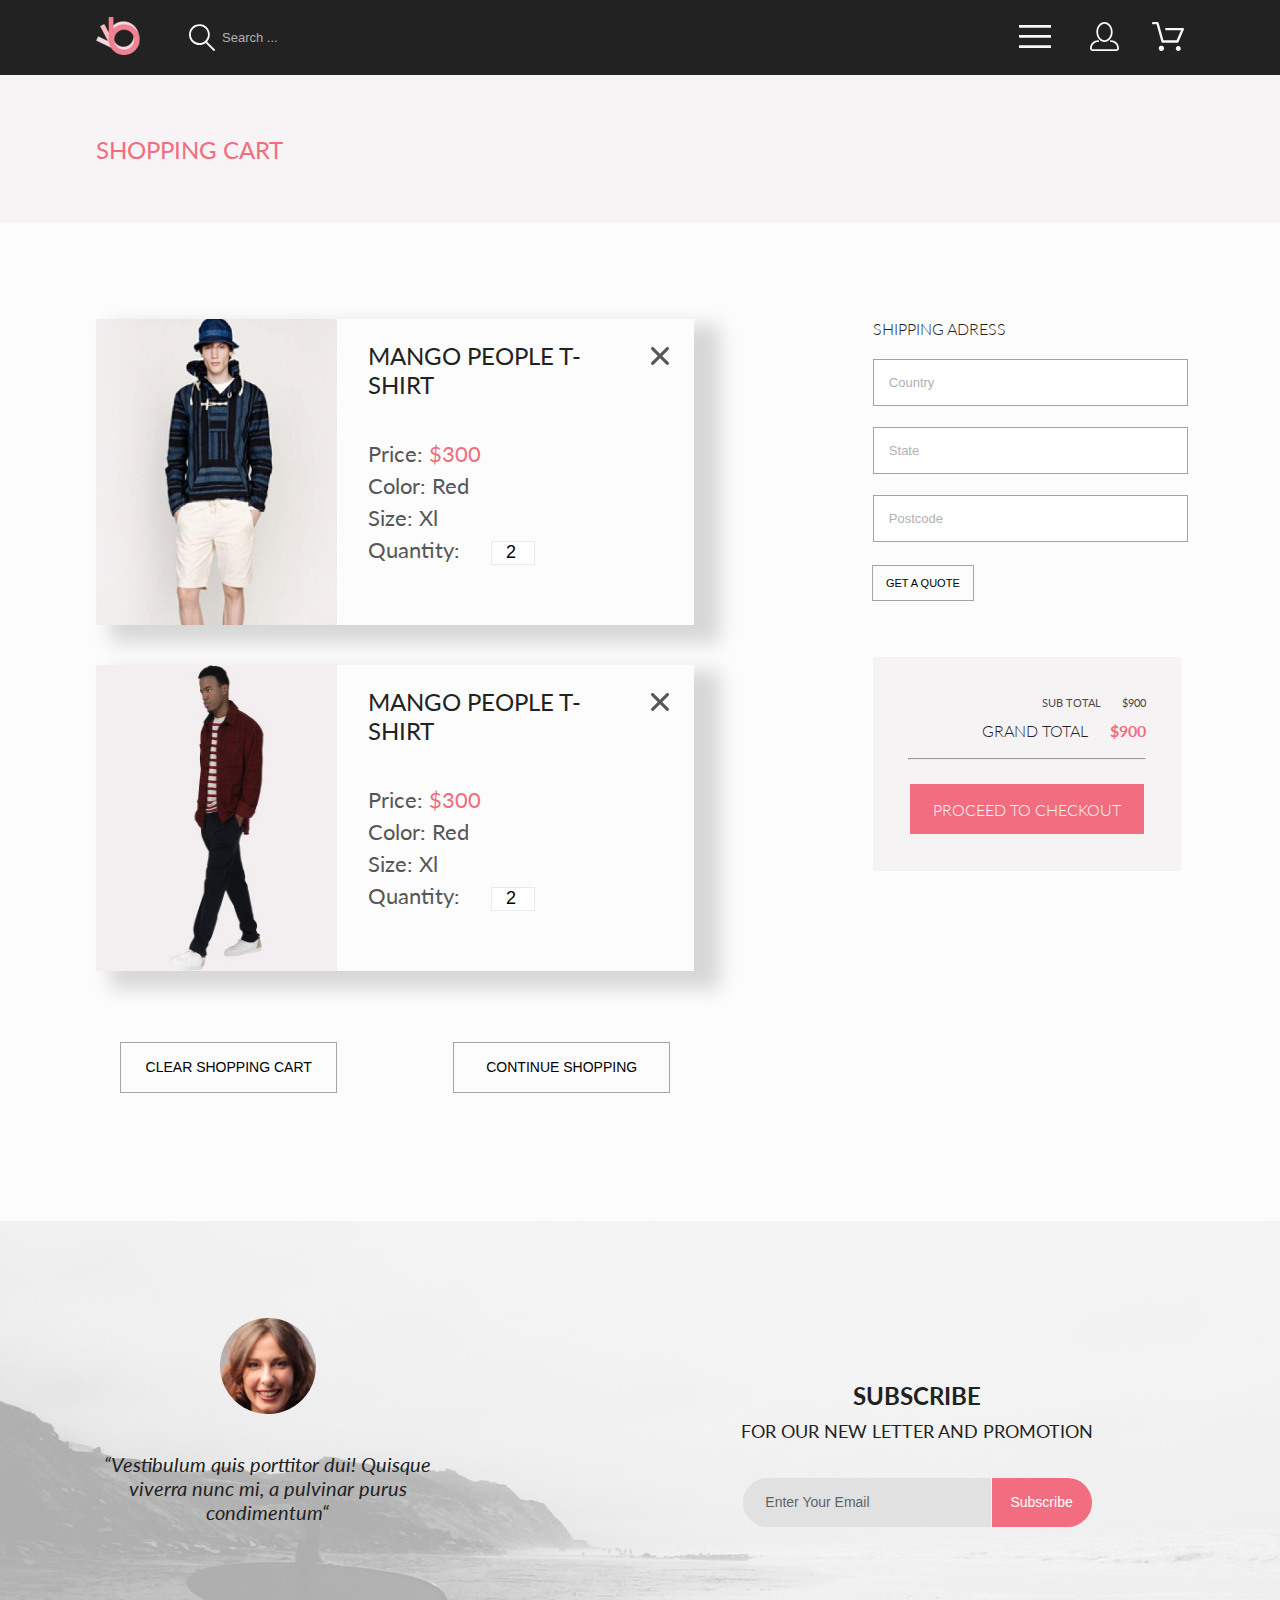
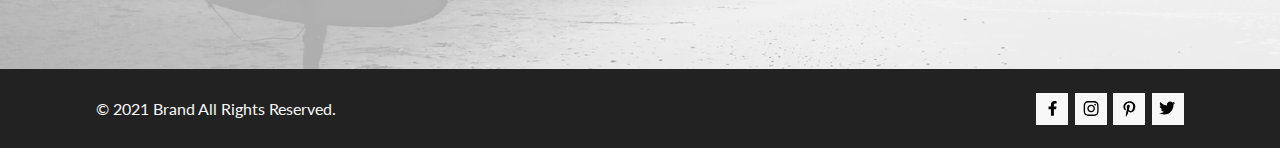
==== commit 9447fbba: "Merge pull request #6 from baldazay/animation" ====
--- a/cart.html
+++ b/cart.html
@@ -164,7 +164,7 @@
                         <li class="cart__item">
                             <div class="cart__item-wrp">
                                 <div class="cart__item-img-block"><img class="cart__item-img" src="images/item-7.jpg"
-                                        alt="item-7"></div>
+                                        alt="item-7" width="262" height="306"></div>
                                 <div class="cart__item-property-wrp">
                                     <h2 class="cart__item-title">mango people t-shirt</h2>
                                     <ul class="cart__item-property-list">
--- a/css/style.css
+++ b/css/style.css
@@ -1,3 +1,4 @@
+/* 1024px */
 html,
 body,
 div,
@@ -138,8 +139,14 @@
 }
 
 .container {
-  width: 1140px;
+  width: 80%;
   margin: 0 auto;
+}
+
+@media (max-width: 1440px) {
+  .container {
+    width: 85%;
+  }
 }
 
 @media (max-width: 768px) {
@@ -204,18 +211,20 @@
 
 .addition {
   background-color: #222222;
-  min-height: 341px;
+  height: 341px;
 }
 
 @media (max-width: 768px) {
   .addition {
-    padding: 0 210px 64px 210px;
+    height: 610px;
+    margin: 0 auto;
   }
 }
 
 @media (max-width: 376px) {
   .addition {
-    padding: 0 18px 81px 18px;
+    padding: 0;
+    text-align: center;
   }
 }
 
@@ -223,18 +232,32 @@
   display: flex;
   flex-wrap: wrap;
   justify-content: space-between;
+  min-height: 341px;
 }
 
 .addition .addition__item {
-  width: 360px;
-  height: 134px;
+  width: 31.6%;
+  max-width: 360px;
+  min-height: 134px;
   text-align: center;
   margin: 103px 0 0 0;
 }
 
 @media (max-width: 768px) {
   .addition .addition__item {
-    margin: 48px 0 0 0;
+    width: 100%;
+    min-width: 360px;
+    height: 134px;
+    margin: 48px auto 0 auto;
+    padding: 0 20px;
+  }
+}
+
+@media (max-width: 425px) {
+  .addition .addition__item {
+    width: 89%;
+    margin: 17px auto;
+    padding: 0;
   }
 }
 
@@ -242,6 +265,14 @@
   .addition .addition__item {
     margin: 48px 0 0 0;
   }
+}
+
+.addition .addition__item:first-child > .addition__img {
+  padding: 8px 0 0 0;
+}
+
+.addition .addition__item:last-child > .addition__img {
+  padding: 5px 0 0 0;
 }
 
 .addition .addition__title {
@@ -260,12 +291,18 @@
   margin: 0 0 104px 0;
 }
 
+@media (max-width: 768px) {
+  .addition .addition__text {
+    margin: 0;
+  }
+}
+
 .brand {
   display: flex;
   background-color: #F1E4E6;
 }
 
-@media (max-width: 376px) {
+@media (max-width: 630px) {
   .brand {
     height: 363px;
   }
@@ -274,9 +311,12 @@
 .brand .brand__img {
   width: 50%;
   height: auto;
-}
-
-@media (max-width: 376px) {
+  /* @include mobile {
+            display: none;
+        } */
+}
+
+@media (max-width: 630px) {
   .brand .brand__img {
     display: none;
   }
@@ -289,12 +329,25 @@
   padding: 0 0 0 88px;
 }
 
-@media (max-width: 768px) {
+@media (max-width: 1036px) {
   .brand .brand__title-wrp {
     padding: 0 0 0 67px;
   }
 }
 
+@media (max-width: 768px) {
+  .brand .brand__title-wrp {
+    padding: 0 0 0 67px;
+  }
+}
+
+@media (max-width: 630px) {
+  .brand .brand__title-wrp {
+    min-height: 150px;
+    padding: 0 0 0 100px;
+  }
+}
+
 @media (max-width: 376px) {
   .brand .brand__title-wrp {
     padding: 0 0 0 83px;
@@ -302,6 +355,7 @@
 }
 
 .brand .brand__title {
+  width: 70%;
   text-transform: uppercase;
   font-size: 48px;
   line-height: 58px;
@@ -310,19 +364,31 @@
   position: relative;
 }
 
-@media (max-width: 768px) {
+@media (max-width: 1036px) {
   .brand .brand__title {
-    font-size: 44px;
-    line-height: 53px;
-    font-weight: 400;
-  }
-}
-
-@media (max-width: 376px) {
+    width: 80%;
+    font-size: 42px;
+    line-height: 50px;
+    font-weight: 900;
+  }
+}
+
+@media (max-width: 630px) {
   .brand .brand__title {
+    width: 80%;
     font-size: 38px;
     line-height: 46px;
-    font-weight: 400;
+    font-weight: 900;
+    margin: 0 auto;
+  }
+}
+
+@media (max-width: 376px) {
+  .brand .brand__title {
+    width: 85%;
+    font-size: 38px;
+    line-height: 46px;
+    font-weight: 900;
   }
 }
 
@@ -350,11 +416,19 @@
   font-weight: 700;
 }
 
-@media (max-width: 768px) {
+@media (max-width: 1036px) {
   .brand .brand__subtitle {
     font-size: 24px;
     line-height: 29px;
-    font-weight: 400;
+    font-weight: 700;
+  }
+}
+
+@media (max-width: 630px) {
+  .brand .brand__subtitle {
+    font-size: 22px;
+    line-height: 26px;
+    font-weight: 700;
   }
 }
 
@@ -362,7 +436,7 @@
   .brand .brand__subtitle {
     font-size: 20px;
     line-height: 24px;
-    font-weight: 400;
+    font-weight: 700;
   }
 }
 
@@ -395,28 +469,59 @@
 }
 
 .cart .cart__goods {
+  width: 51%;
   display: flex;
   flex-direction: column;
   justify-content: space-between;
 }
 
+@media (max-width: 1440px) {
+  .cart .cart__goods {
+    width: 55%;
+  }
+}
+
+@media (max-width: 1036px) {
+  .cart .cart__goods {
+    width: 60%;
+  }
+}
+
+@media (max-width: 768px) {
+  .cart .cart__goods {
+    width: 95.6%;
+  }
+}
+
 .cart .cart__item {
-  width: 652px;
+  width: 100%;
   height: 306px;
   box-shadow: #222222;
   box-shadow: 20px 12px 18px 6px rgba(0, 0, 0, 0.15);
   margin: 0 0 40px 0;
 }
 
-@media (max-width: 768px) {
+@media (max-width: 1036px) {
   .cart .cart__item {
-    width: 734px;
-  }
-}
-
-@media (max-width: 376px) {
+    max-height: 270px;
+  }
+}
+
+@media (max-width: 768px) {
   .cart .cart__item {
-    width: 358px;
+    width: 95.6%;
+  }
+}
+
+@media (max-width: 630px) {
+  .cart .cart__item {
+    max-height: 200px;
+  }
+}
+
+@media (max-width: 425px) {
+  .cart .cart__item {
+    width: 95.5%;
     height: 188px;
   }
 }
@@ -427,10 +532,47 @@
   position: relative;
 }
 
-@media (max-width: 376px) {
+.cart .cart__item-img-block {
+  width: 40.2%;
+}
+
+@media (max-width: 630px) {
+  .cart .cart__item-img-block {
+    max-height: 200px;
+  }
+}
+
+@media (max-width: 425px) {
+  .cart .cart__item-img-block {
+    max-height: 188px;
+  }
+}
+
+.cart .cart__item-img {
+  width: 100%;
+}
+
+@media (max-width: 1036px) {
   .cart .cart__item-img {
-    width: 144px;
-    height: 188px;
+    max-height: 270px;
+  }
+}
+
+@media (max-width: 630px) {
+  .cart .cart__item-img {
+    max-height: 200px;
+  }
+}
+
+@media (max-width: 425px) {
+  .cart .cart__item-img {
+    max-height: 188px;
+  }
+}
+
+@media (max-width: 376px) {
+  .cart .cart__item-img {
+    height: 158px;
   }
 }
 
@@ -445,7 +587,7 @@
 }
 
 .cart .cart__item-title {
-  width: 200px;
+  width: 80%;
   text-transform: uppercase;
   font-size: 24px;
   line-height: 29px;
@@ -453,7 +595,7 @@
   margin: 0 0 42px 0;
 }
 
-@media (max-width: 376px) {
+@media (max-width: 630px) {
   .cart .cart__item-title {
     width: 130px;
     font-size: 16px;
@@ -471,7 +613,7 @@
   color: #575757;
 }
 
-@media (max-width: 376px) {
+@media (max-width: 630px) {
   .cart .cart__item-property-descr {
     font-size: 14px;
     line-height: 17px;
@@ -492,12 +634,18 @@
   font-weight: 400;
 }
 
+@media (max-width: 768px) {
+  .cart input[type="number"] {
+    margin: 0 0 0 20px;
+    padding: 0;
+  }
+}
+
 @media (max-width: 376px) {
   .cart input[type="number"] {
     width: 24px;
     height: 15px;
     margin: 0 0 0 15px;
-    padding: 0;
     font-size: 10px;
     line-height: 12px;
     font-weight: 400;
@@ -509,7 +657,7 @@
   background-color: transparent;
   border: none;
   cursor: pointer;
-  top: 28px;
+  top: 25px;
   right: 22px;
   padding: 3px 3px 0 3px;
   fill: #575757;
@@ -545,7 +693,7 @@
 }
 
 .cart .cart__btn {
-  width: 234px;
+  width: 36%;
   height: 49px;
   background-color: transparent;
   text-transform: uppercase;
@@ -585,23 +733,38 @@
 }
 
 .cart .cart__delivery {
-  max-width: 366px;
+  width: 28.6%;
   height: 493px;
 }
 
 @media (max-width: 768px) {
   .cart .cart__delivery {
+    width: 95.6%;
     display: flex;
+    flex-wrap: wrap;
     height: 285px;
-    margin: 0 0 128px 0;
+    margin: 0 auto 128px auto;
+    height: auto;
   }
 }
 
 @media (max-width: 376px) {
   .cart .cart__delivery {
     /* display: flex; */
-    flex-wrap: wrap;
+    width: 95.5%;
     min-height: 493px;
+  }
+}
+
+@media (max-width: 768px) {
+  .cart .cart__address {
+    width: 44%;
+  }
+}
+
+@media (max-width: 630px) {
+  .cart .cart__address {
+    width: 100%;
   }
 }
 
@@ -615,6 +778,14 @@
 
 .cart .cart__form-input {
   margin: 21px 0 0 0;
+  width: 91.1%;
+  max-width: 328px;
+}
+
+@media (max-width: 630px) {
+  .cart .cart__form-input {
+    margin: 20px 150px 0 0;
+  }
 }
 
 .cart .cart__form-btn {
@@ -647,22 +818,24 @@
 }
 
 .cart .cart__payment {
-  width: 274px;
-  height: 180px;
+  width: 99%;
+  height: 175px;
   background-color: #F5F3F3;
   margin: 57px 0 0 0;
-  padding: 35px 43px 0 43px;
-  text-align: end;
+  text-align: center;
+  padding: 39px 0 0 0;
 }
 
 @media (max-width: 768px) {
   .cart .cart__payment {
     margin: 40px 0 0 15px;
-  }
-}
-
-@media (max-width: 376px) {
+    width: 44%;
+  }
+}
+
+@media (max-width: 630px) {
   .cart .cart__payment {
+    width: 90%;
     margin: 48px 0 0 0;
   }
 }
@@ -673,10 +846,11 @@
   line-height: 13px;
   font-weight: 400;
   text-transform: uppercase;
+  text-align: end;
 }
 
 .cart .cart__payment-text span {
-  margin: 0 0 0 20px;
+  margin: 0 35px 0 18px;
 }
 
 .cart .cart__payment-heading {
@@ -685,17 +859,23 @@
   font-size: 16px;
   line-height: 19px;
   font-weight: 300;
-  margin: 12px 0 21px 0;
+  margin: 12px 0 18px 0;
+  text-align: end;
 }
 
 .cart .cart__payment-subheading {
   font-weight: 700;
-  margin: 0 0 0 20px;
+  margin: 0 35px 0 18px;
+}
+
+.cart hr {
+  width: 76.4%;
 }
 
 .cart .cart__payment-btn {
-  width: 273px;
+  width: 76%;
   height: 50px;
+  max-width: 360px;
   font-size: 16px;
   line-height: 19px;
   font-weight: 300;
@@ -751,11 +931,27 @@
 .catalog .catalog__item {
   background: #F8F8F8;
   margin: 30px 0 0 0;
+  width: 31.6%;
+  max-width: 360px;
+}
+
+@media (max-width: 768px) {
+  .catalog .catalog__item {
+    width: 49%;
+  }
+}
+
+@media (max-width: 425px) {
+  .catalog .catalog__item {
+    width: 89%;
+    margin: 17px auto;
+  }
 }
 
 .catalog .catalog__item-wrp {
-  width: 360px;
-  height: 581px;
+  width: 100%;
+  max-width: 360px;
+  max-height: 581px;
 }
 
 .catalog .catalog__item-wrp:hover .catalog__item-overlay:before,
@@ -786,6 +982,10 @@
   display: none;
 }
 
+.catalog .catalog__img {
+  width: 100%;
+}
+
 .catalog .catalog__item-btn {
   position: absolute;
   top: 50%;
@@ -795,7 +995,8 @@
   background-color: transparent;
   width: 138px;
   height: 43px;
-  border: 1px solid #F8F8F8;
+  border: none;
+  outline: 1px solid #F8F8F8;
   color: #F8F8F8;
   font-size: 14px;
   line-height: 17px;
@@ -803,6 +1004,11 @@
   text-align: start;
   padding: 5px 0 5px 13px;
   display: none;
+  transition: outline 0.3s linear;
+}
+
+.catalog .catalog__item-btn:hover, .catalog .catalog__item-btn:focus {
+  outline: 3px solid #F16D7F;
 }
 
 .catalog .catalog__item-btn-value {
@@ -832,7 +1038,7 @@
   font-size: 16px;
   line-height: 19px;
   font-weight: 400;
-  margin: 18px 0 0 18px;
+  margin: 18px 0 20px 18px;
 }
 
 .catalog .catalog__btn-wrp {
@@ -852,6 +1058,7 @@
   text-decoration: none;
   color: #F16D7F;
   margin: 0 auto;
+  transition: background-color 1s linear;
 }
 
 .catalog .catalog__btn-browse:hover, .catalog .catalog__btn-browse:focus {
@@ -876,14 +1083,14 @@
   justify-content: space-between;
 }
 
-@media (max-width: 376px) {
+@media (max-width: 425px) {
   .footer__copy .footer__copy-wrp {
     flex-direction: column-reverse;
   }
 }
 
 .footer__copy .footer__copy-text {
-  width: 332px;
+  max-width: 332px;
   font-size: 16px;
   line-height: 19px;
   font-weight: 400;
@@ -891,7 +1098,7 @@
   margin: 30px 0 0 0;
 }
 
-@media (max-width: 376px) {
+@media (max-width: 425px) {
   .footer__copy .footer__copy-text {
     width: 251px;
     margin: 40px auto 9px auto;
@@ -905,7 +1112,7 @@
   margin: 24px 0 0 0;
 }
 
-@media (max-width: 376px) {
+@media (max-width: 425px) {
   .footer__copy .footer__copy-list {
     margin: 43px auto 0 auto;
   }
@@ -945,7 +1152,7 @@
 }
 
 .footer__subscribe .footer__subscribe-user {
-  width: 360px;
+  width: 31.6%;
   height: 225px;
   text-align: center;
   margin: 97px 0 0 0;
@@ -953,15 +1160,15 @@
 
 @media (max-width: 768px) {
   .footer__subscribe .footer__subscribe-user {
-    padding: 0 210px;
-    margin: 53px 0 0 0;
-  }
-}
-
-@media (max-width: 376px) {
+    width: 50%;
+    margin: 53px auto 0 auto;
+  }
+}
+
+@media (max-width: 425px) {
   .footer__subscribe .footer__subscribe-user {
-    padding: 0 20px;
-    margin: 54px 0 0 0;
+    width: 90%;
+    margin: 54px auto 0 auto;
   }
 }
 
@@ -978,7 +1185,7 @@
 }
 
 .footer__subscribe .footer__subscribe-info {
-  width: 557px;
+  width: 49%;
   height: 142px;
   text-align: center;
   margin: 155px 0 0 0;
@@ -986,6 +1193,7 @@
 
 @media (max-width: 768px) {
   .footer__subscribe .footer__subscribe-info {
+    width: 100%;
     margin: 48px auto 140px auto;
   }
 }
@@ -1127,22 +1335,25 @@
   top: 3px;
   left: 40px;
   padding: 0 0 0 40px;
+  width: 70px;
+  transition: width 1s cubic-bezier(0, 0, 1, 1) 500ms;
 }
 
 .header .header__search-input:focus {
   outline: 2px solid #F16D7F;
   border-radius: 5px;
-}
-
-@media (max-width: 768px) {
-  .header .header__search-input {
-    width: 230px;
-  }
-}
-
-@media (max-width: 376px) {
-  .header .header__search-input {
-    width: 130px;
+  width: 200px;
+}
+
+@media (max-width: 768px) {
+  .header .header__search-input:focus {
+    width: 200px;
+  }
+}
+
+@media (max-width: 376px) {
+  .header .header__search-input:focus {
+    width: 120px;
   }
 }
 
@@ -1152,7 +1363,7 @@
   z-index: 2;
   background-color: transparent;
   border: none;
-  fill: #fff;
+  fill: #F8F8F8;
   cursor: pointer;
   margin: 5px 0 0 40px;
 }
@@ -1179,7 +1390,7 @@
   margin: 0 0 0 33px;
 }
 
-@media (max-width: 376px) {
+@media (max-width: 630px) {
   .header .header__item {
     margin: 0;
   }
@@ -1193,7 +1404,7 @@
 .header .header__button {
   border: none;
   background-color: transparent;
-  fill: #fff;
+  fill: #F8F8F8;
   cursor: pointer;
 }
 
@@ -1201,16 +1412,14 @@
   fill: #F16D7F;
 }
 
-.header .header__button:hover + .header__nav,
-.header .header__button:hover + .header__nav, .header .header__button:focus + .header__nav,
-.header .header__button:focus + .header__nav {
+.header .header__button:hover + .header__nav, .header .header__button:focus + .header__nav {
   display: block;
 }
 
 .header .header__nav {
   display: none;
   position: absolute;
-  background-color: #fff;
+  background-color: #F8F8F8;
   width: 220px;
   max-height: 700px;
   /* top: 54px; */
@@ -1223,6 +1432,14 @@
   display: block;
 }
 
+@media (max-width: 630px) {
+  .header .header__nav {
+    width: 300px;
+    top: 30px;
+    right: -30px;
+  }
+}
+
 @media (max-width: 376px) {
   .header .header__nav {
     width: 342px;
@@ -1244,10 +1461,10 @@
 }
 
 .header .header__link {
-  fill: #fff;
-}
-
-@media (max-width: 376px) {
+  fill: #F8F8F8;
+}
+
+@media (max-width: 630px) {
   .header .header__link {
     display: none;
   }
@@ -1511,21 +1728,11 @@
 .sales .sales__item {
   /* padding: 20px; */
   box-sizing: border-box;
-  width: 360px;
+  width: 31.6%;
   height: 260px;
   background-color: #4F4745;
   text-align: center;
-  padding: 105px 0 0 0;
-}
-
-.sales .sales__item:last-child {
-  padding: 65px 0 0 0;
-}
-
-@media (max-width: 376px) {
-  .sales .sales__item:last-child {
-    padding: 30px 0 0 0;
-  }
+  /* padding: 105px 0 0 0; */
 }
 
 @media (max-width: 768px) {
@@ -1533,6 +1740,14 @@
     width: 31.5%;
     height: 168px;
     padding: 58px 0 0 0;
+  }
+}
+
+@media (max-width: 425px) {
+  .sales .sales__item {
+    width: 100%;
+    height: 247px;
+    margin: 32px 0 0 0;
   }
 }
 
@@ -1558,7 +1773,7 @@
 }
 
 .sales .sales__item--accessory {
-  background: url("../images/offer-accessory.jpg") no-repeat center/contain;
+  background: url("../images/offer-accessory.jpg") no-repeat center/cover;
   width: 100%;
   height: 180px;
   margin: 30px 0 0 0;
@@ -1566,7 +1781,9 @@
 
 @media (max-width: 768px) {
   .sales .sales__item--accessory {
-    margin: 0;
+    height: 116px;
+    margin: 20px 0 0 0;
+    padding: 35px 0 0 0;
   }
 }
 
@@ -1579,6 +1796,16 @@
   }
 }
 
+.sales .sales__item--accessory .sales__item-text {
+  margin: 65px 0 0 0;
+}
+
+@media (max-width: 768px) {
+  .sales .sales__item--accessory .sales__item-text {
+    margin: 0;
+  }
+}
+
 .sales .sales__item-text {
   text-transform: uppercase;
   font-weight: 400;
@@ -1588,6 +1815,19 @@
   line-height: 19px;
   font-weight: 400;
   color: #F8F8F8;
+  margin: 105px 0 0 0;
+}
+
+@media (max-width: 768px) {
+  .sales .sales__item-text {
+    margin: 0;
+  }
+}
+
+@media (max-width: 425px) {
+  .sales .sales__item-text {
+    margin: 35px 0 0 0;
+  }
 }
 
 .sales .sales__title {
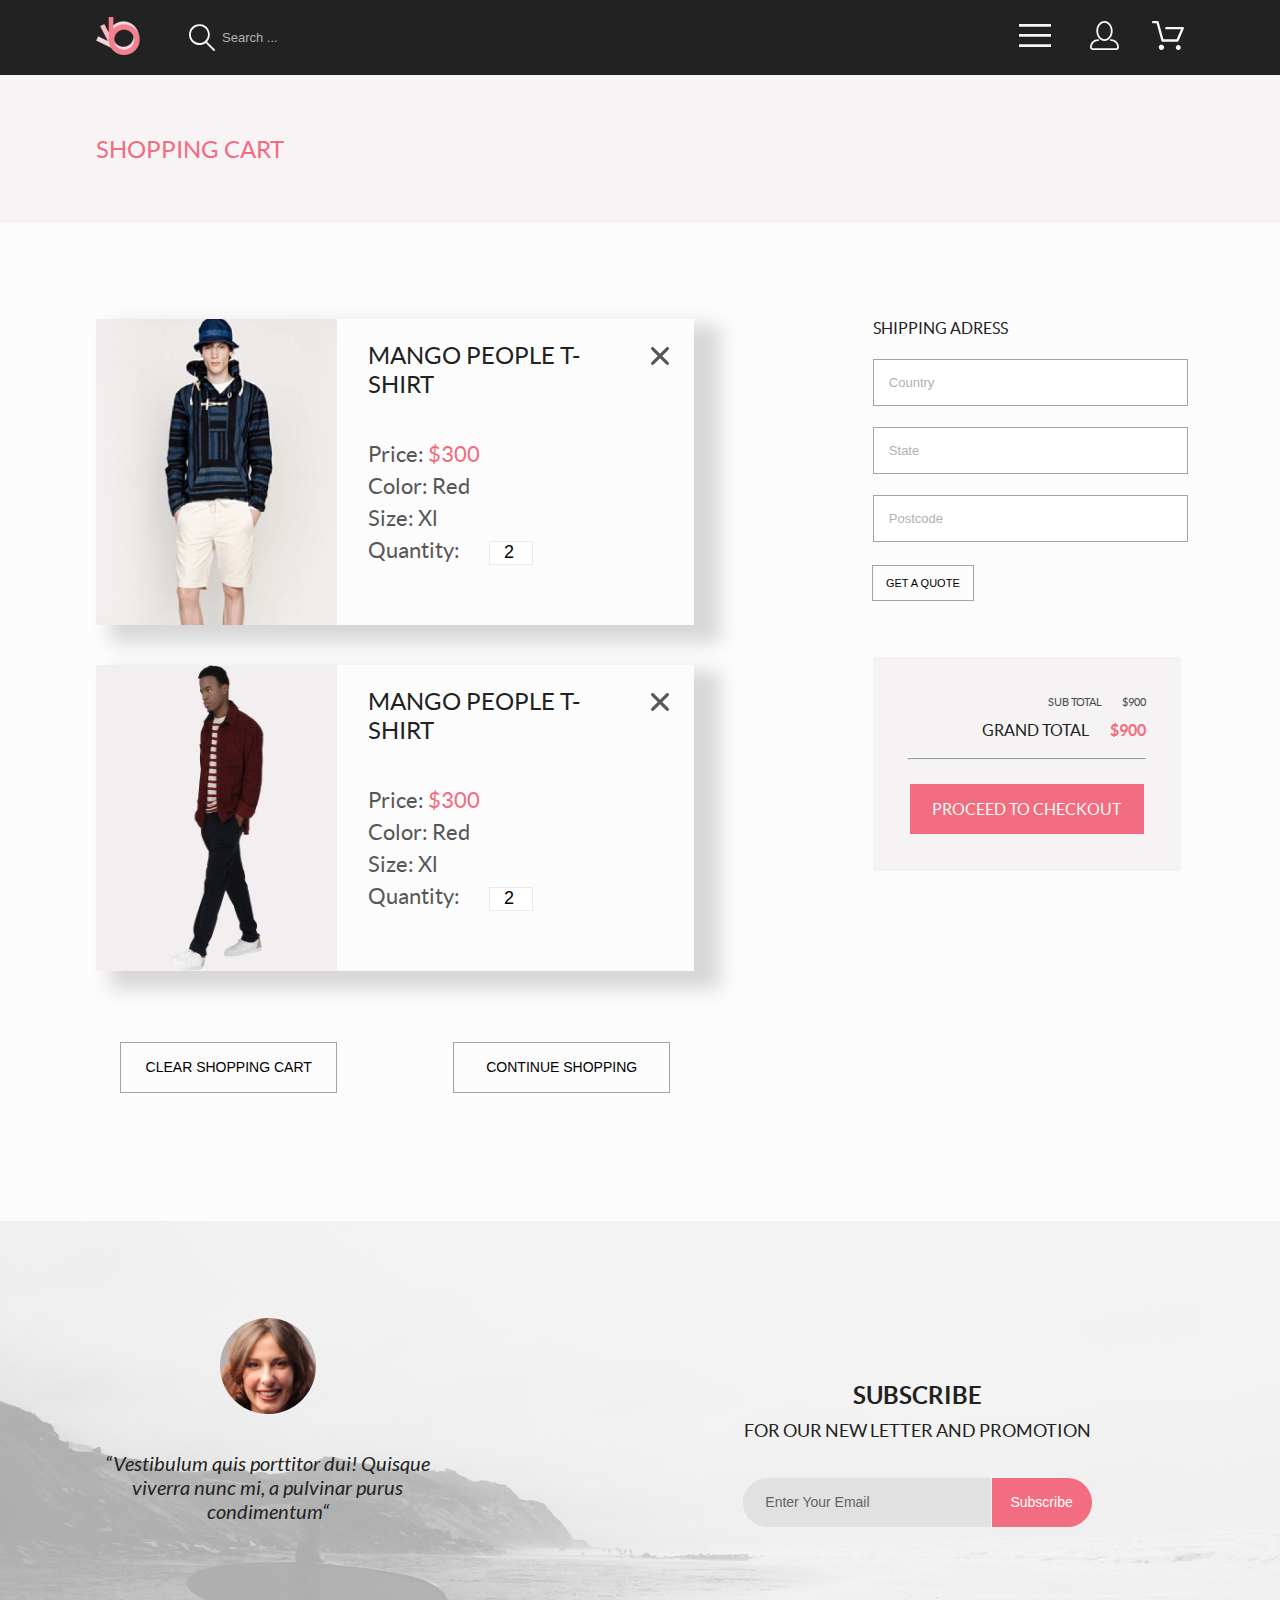
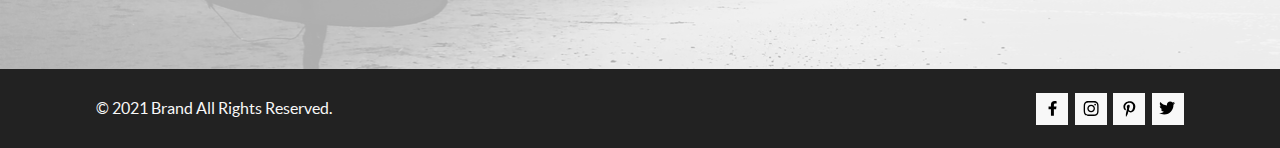
==== commit b5b86379: "add responsive product.html, font-face" ====
--- a/cart.html
+++ b/cart.html
@@ -5,9 +5,6 @@
     <meta charset="UTF-8">
     <meta http-equiv="X-UA-Compatible" content="IE=edge">
     <meta name="viewport" content="width=device-width, initial-scale=1.0">
-    <link
-        href="https://fonts.googleapis.com/css2?family=Lato:ital,wght@0,100;0,300;0,400;0,700;0,900;1,100;1,300;1,400;1,700;1,900&display=swap"
-        rel="stylesheet">
     <link rel="stylesheet" href="css/style.css">
     <title>Shopping Cart</title>
 </head>
--- a/css/style.css
+++ b/css/style.css
@@ -130,7 +130,7 @@
 }
 
 body {
-  font-family: 'Lato', sans-serif;
+  font-family: 'Lato';
   font-size: 14px;
   line-height: 17px;
   font-weight: 400;
@@ -209,6 +209,30 @@
   height: 527px;
 }
 
+@font-face {
+  font-family: 'Lato';
+  src: url("../fonts/lato-regular.woff2");
+  src: url("../fonts/lato-regular.woff");
+  font-weight: 400;
+  font-style: normal;
+}
+
+@font-face {
+  font-family: 'Lato';
+  src: url("../fonts/lato-bold.woff2");
+  src: url("../fonts/lato-bold.woff");
+  font-weight: 800;
+  font-style: normal;
+}
+
+@font-face {
+  font-family: 'Lato';
+  src: url("../fonts/lato-italic.woff2");
+  src: url("../fonts/lato-italic.woff");
+  font-weight: 400;
+  font-style: italic;
+}
+
 .addition {
   background-color: #222222;
   height: 341px;
@@ -239,7 +263,7 @@
   width: 31.6%;
   max-width: 360px;
   min-height: 134px;
-  text-align: center;
+  /* text-align: center; */
   margin: 103px 0 0 0;
 }
 
@@ -1070,6 +1094,7 @@
   outline: 2px solid #F16D7F;
   background-color: #222222;
   color: #fff;
+  transition: background-color 0.06s linear;
 }
 
 .footer__copy {
@@ -1351,7 +1376,7 @@
   }
 }
 
-@media (max-width: 376px) {
+@media (max-width: 425px) {
   .header .header__search-input:focus {
     width: 120px;
   }
@@ -1836,4 +1861,345 @@
   line-height: 29px;
   font-weight: 700;
 }
+
+.carousel {
+  background-color: #f7f7f7;
+}
+
+.carousel .carousel-wrp {
+  position: relative;
+}
+
+@media (max-width: 425px) {
+  .carousel .carousel-wrp {
+    max-height: 624px;
+    padding: 84px 0;
+  }
+}
+
+.carousel .carousel__img-wrp {
+  width: 37.3%;
+  max-height: 777px;
+  margin: 0 auto 41px auto;
+}
+
+@media (max-width: 768px) {
+  .carousel .carousel__img-wrp {
+    width: 60.7%;
+    max-height: 624px;
+    margin: 0 auto;
+  }
+}
+
+@media (max-width: 425px) {
+  .carousel .carousel__img-wrp {
+    width: 100%;
+    max-height: 454px;
+    background-color: #f7f7f7;
+  }
+}
+
+.carousel .carousel__img {
+  width: 100%;
+  margin: 10px 0 60px 0;
+  background-color: #f7f7f7;
+}
+
+@media (max-width: 768px) {
+  .carousel .carousel__img {
+    margin: 0 auto;
+  }
+}
+
+.carousel .carousel__btn {
+  position: absolute;
+  width: 47px;
+  height: 47px;
+  border: none;
+  background-color: rgba(42, 42, 42, 0.15);
+  padding: 0;
+}
+
+.carousel .carousel__btn:hover, .carousel .carousel__btn:focus {
+  cursor: pointer;
+  outline: 2px solid #F16D7F;
+}
+
+.carousel .carousel__btn:active {
+  fill: #F16D7F;
+  outline: none;
+}
+
+.carousel .btn-left {
+  left: 2px;
+  top: 50%;
+}
+
+.carousel .btn-right {
+  right: 2px;
+  top: 50%;
+}
+
+.product-info {
+  max-height: 601px;
+  text-align: center;
+  background-color: #fff;
+}
+
+@media (max-width: 768px) {
+  .product-info {
+    border: 1px solid #EAEAEA;
+  }
+}
+
+@media (max-width: 425px) {
+  .product-info {
+    border: 1px solid #EAEAEA;
+  }
+}
+
+.product-info .product-info__wrp {
+  border: 1px solid #EAEAEA;
+  transform: translateY(-120px);
+  z-index: 1;
+  background-color: #fff;
+}
+
+@media (max-width: 768px) {
+  .product-info .product-info__wrp {
+    transform: translateY(0);
+    border: none;
+  }
+}
+
+.product-info .product-info__heading {
+  font-size: 14px;
+  line-height: 17px;
+  font-weight: 300;
+  text-transform: uppercase;
+  margin: 64px 0 0 0;
+}
+
+.product-info .product-info__title-devider {
+  width: 63px;
+  height: 3px;
+  background-color: #F16D7F;
+  margin: 12px auto;
+}
+
+.product-info .product-info__title {
+  font-size: 18px;
+  line-height: 22px;
+  font-weight: 300;
+  text-transform: uppercase;
+}
+
+.product-info .product-info__text {
+  font-size: 14px;
+  line-height: 17px;
+  font-weight: 300;
+  max-width: 564px;
+  margin: 48px auto 0 auto;
+}
+
+.product-info .product-info__price {
+  font-size: 24px;
+  line-height: 29px;
+  font-weight: 300;
+  margin: 32px 0 0 0;
+}
+
+.product-info .product-info__devider {
+  height: 1px;
+  width: 56.2%;
+  background-color: #EAEAEA;
+  margin: 65px auto;
+}
+
+@media (max-width: 768px) {
+  .product-info .product-info__devider {
+    width: 83.5%;
+  }
+}
+
+@media (max-width: 376px) {
+  .product-info .product-info__devider {
+    width: 46.7%;
+  }
+}
+
+.product-info .product-info__filter-list {
+  margin: 0 23px 0 0;
+  background-color: transparent;
+  border: 0;
+  color: #6F6E6E;
+  font-size: 14px;
+  line-height: 17px;
+  font-weight: 400;
+}
+
+@media (max-width: 768px) {
+  .product-info .product-info__filter-list {
+    font-size: 12px;
+    line-height: 15px;
+    font-weight: 400;
+  }
+}
+
+@media (max-width: 630px) {
+  .product-info .product-info__filter-list {
+    margin: 0 10px 0 0;
+  }
+}
+
+@media (max-width: 425px) {
+  .product-info .product-info__filter-list {
+    font-size: 10px;
+    line-height: 12px;
+    font-weight: 400;
+    margin: 0;
+  }
+}
+
+.product-info .product-info__btn {
+  font-size: 16px;
+  line-height: 19px;
+  font-weight: 400;
+  width: 211px;
+  height: 47px;
+  border: 1px solid #FF6A6A;
+  font-size: 16px;
+  line-height: 19px;
+  font-weight: 400;
+  text-decoration: none;
+  color: #F16D7F;
+  transition: background-color 1s linear;
+  cursor: pointer;
+  fill: #F16D7F;
+  background-color: transparent;
+  position: relative;
+  text-align: left;
+  padding: 5px 0 0 23px;
+  margin: 49px 0 65px 0;
+}
+
+.product-info .product-info__btn:hover, .product-info .product-info__btn:focus {
+  color: #fff;
+  fill: #fff;
+  background-color: #F16D7F;
+}
+
+.product-info .product-info__btn:active {
+  outline: 2px solid #F16D7F;
+  transition: background-color 0.06s linear;
+  background-color: #222222;
+  color: #fff;
+  fill: #fff;
+}
+
+.product-info .product-info__btn-value {
+  font-size: 16px;
+  line-height: 19px;
+  font-weight: 400;
+  margin: 0 0 0 23px;
+  position: absolute;
+  top: 50%;
+  transform: translateY(-50%);
+}
+
+.related {
+  background-color: #fff;
+  margin: 0 0 128px 0;
+}
+
+@media (max-width: 425px) {
+  .related {
+    margin: 0;
+    padding: 64px 0;
+  }
+}
+
+.related .related__list {
+  display: flex;
+  flex-wrap: wrap;
+  justify-content: space-between;
+}
+
+@media (max-width: 768px) {
+  .related .related__list {
+    flex-direction: row-reverse;
+  }
+}
+
+.related .related__item {
+  background: #F8F8F8;
+  margin: 30px 0 0 0;
+  width: 31.6%;
+  max-width: 360px;
+}
+
+@media (max-width: 768px) {
+  .related .related__item {
+    width: 49%;
+  }
+}
+
+@media (max-width: 425px) {
+  .related .related__item {
+    width: 89%;
+    margin: 17px auto;
+  }
+}
+
+@media (max-width: 425px) {
+  .related .related__item:nth-child(2) {
+    display: none;
+  }
+}
+
+@media (max-width: 768px) {
+  .related .related__item:last-child {
+    display: none;
+  }
+}
+
+@media (max-width: 425px) {
+  .related .related__item:last-child {
+    display: block;
+  }
+}
+
+.related .related__item-wrp {
+  width: 100%;
+  max-width: 360px;
+  max-height: 581px;
+}
+
+.related .related__img {
+  width: 100%;
+}
+
+.related .related__item-title {
+  font-size: 13px;
+  line-height: 16px;
+  font-weight: 600;
+  color: #222222;
+  text-transform: uppercase;
+  margin: 25px 0 0 18px;
+}
+
+.related .related__item-descr {
+  font-size: 14px;
+  line-height: 17px;
+  font-weight: 300;
+  color: #5D5D5D;
+  margin: 13px 28px 0 18px;
+}
+
+.related .related__item-title-price {
+  font-size: 16px;
+  line-height: 19px;
+  font-weight: 400;
+  margin: 18px 0 20px 18px;
+}
 /*# sourceMappingURL=style.css.map */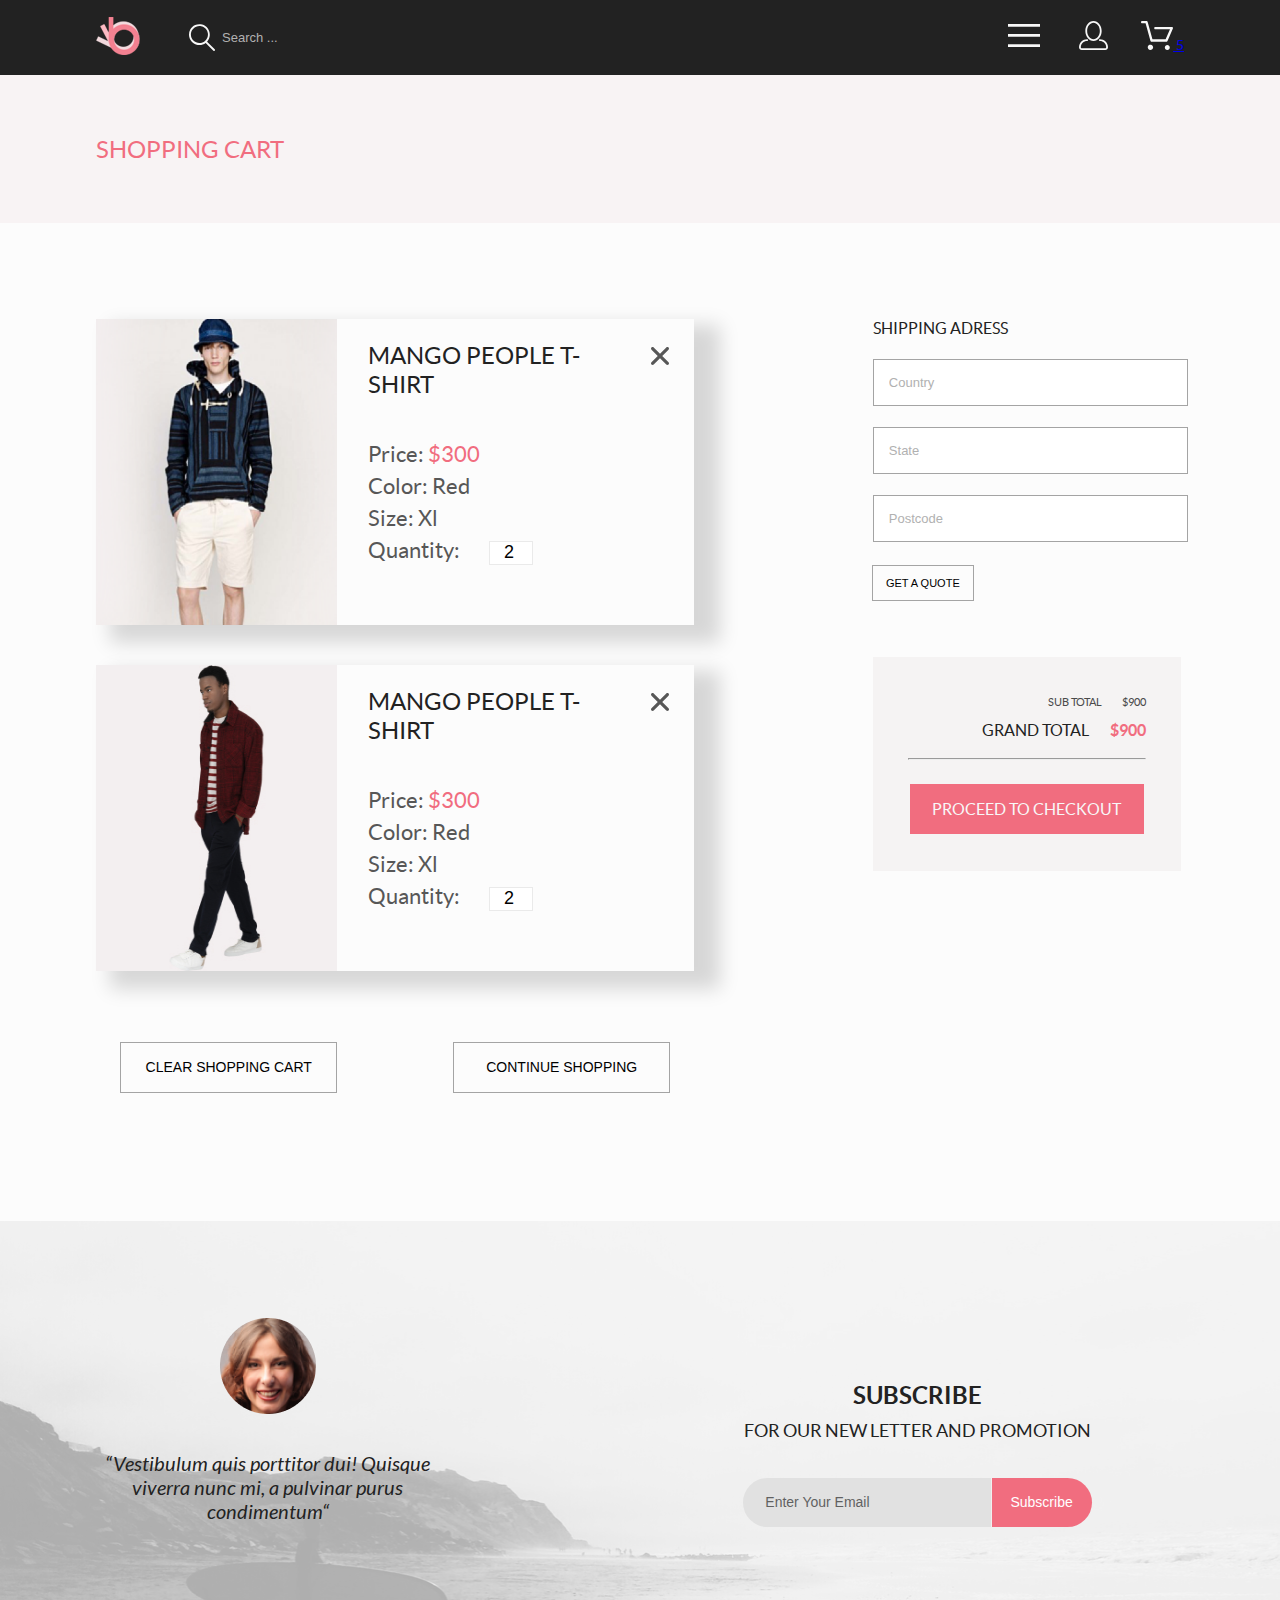
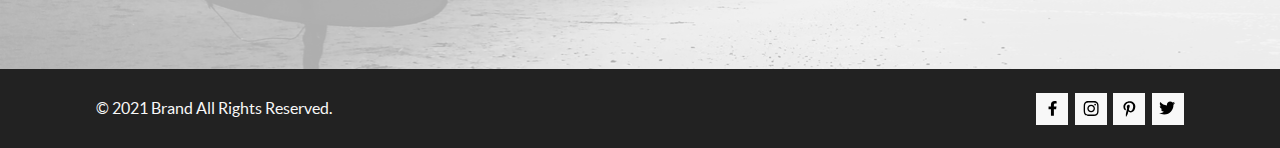
==== commit fd5bcbad: "can add items to cart" ====
--- a/cart.html
+++ b/cart.html
@@ -115,12 +115,14 @@
                     </a>
                 </li>
                 <li class="header__item">
-                    <a href="#" class="header__link"><svg width="32" height="29" viewBox="0 0 32 29"
-                            xmlns="http://www.w3.org/2000/svg">
+                    <a href="#" class="header__link">
+                        <svg width="32" height="29" viewBox="0 0 32 29" xmlns="http://www.w3.org/2000/svg">
                             <path
                                 d="M26.2009 29C25.5532 28.9738 24.9415 28.6948 24.4972 28.2227C24.0529 27.7506 23.8114 27.1232 23.8245 26.475C23.8376 25.8269 24.1043 25.2097 24.5673 24.7559C25.0303 24.3022 25.6527 24.048 26.301 24.048C26.9493 24.048 27.5717 24.3022 28.0347 24.7559C28.4977 25.2097 28.7644 25.8269 28.7775 26.475C28.7906 27.1232 28.549 27.7506 28.1047 28.2227C27.6604 28.6948 27.0488 28.9738 26.401 29H26.2009ZM6.75293 26.32C6.75293 25.79 6.91011 25.2718 7.20459 24.8311C7.49907 24.3904 7.91764 24.0469 8.40735 23.844C8.89705 23.6412 9.43594 23.5881 9.95581 23.6915C10.4757 23.7949 10.9532 24.0502 11.328 24.425C11.7028 24.7998 11.9581 25.2773 12.0615 25.7972C12.1649 26.317 12.1118 26.8559 11.9089 27.3456C11.7061 27.8353 11.3626 28.2539 10.9219 28.5483C10.4812 28.8428 9.96304 29 9.43298 29C9.08087 29.0003 8.73212 28.9311 8.40674 28.7966C8.08136 28.662 7.78569 28.4646 7.53662 28.2158C7.28755 27.9669 7.09001 27.6713 6.9552 27.3461C6.82039 27.0208 6.75098 26.6721 6.75098 26.32H6.75293ZM10.553 20.686C10.2935 20.6868 10.0409 20.6024 9.83411 20.4457C9.62727 20.2891 9.47758 20.0689 9.40796 19.819L4.57495 2.36401H1.18201C0.868521 2.36401 0.567859 2.23947 0.346191 2.01781C0.124523 1.79614 0 1.49549 0 1.18201C0 0.868519 0.124523 0.567873 0.346191 0.346205C0.567859 0.124537 0.868521 5.81268e-06 1.18201 5.81268e-06H5.46301C5.7225 -0.00080736 5.97504 0.0837201 6.18176 0.240568C6.38848 0.397416 6.53784 0.617884 6.60693 0.868006L11.4399 18.323H24.6179L29.001 8.27501H14.401C14.2428 8.27961 14.0854 8.25242 13.9379 8.19507C13.7904 8.13771 13.6559 8.05134 13.5424 7.94108C13.4288 7.83082 13.3386 7.69891 13.277 7.55315C13.2154 7.40739 13.1836 7.25075 13.1836 7.0925C13.1836 6.93426 13.2154 6.77762 13.277 6.63186C13.3386 6.4861 13.4288 6.35419 13.5424 6.24393C13.6559 6.13367 13.7904 6.0473 13.9379 5.98994C14.0854 5.93259 14.2428 5.90541 14.401 5.91001H30.814C31.0097 5.90996 31.2022 5.95866 31.3744 6.05172C31.5465 6.14478 31.6928 6.27926 31.7999 6.44301C31.9078 6.60729 31.9734 6.79569 31.9908 6.99145C32.0083 7.18721 31.9771 7.38424 31.9 7.565L26.495 19.977C26.4026 20.1876 26.251 20.3668 26.0585 20.4927C25.866 20.6186 25.641 20.6858 25.411 20.686H10.553Z" />
                         </svg>
+                        <span class="header__link-span">5</span>
                     </a>
+
                 </li>
             </ul>
         </div>
@@ -276,7 +278,7 @@
         </section>
 
     </footer>
-
+    <script src="js/script.js"></script>
 </body>
 
 </html>--- a/css/style.css
+++ b/css/style.css
@@ -120,7 +120,7 @@
 blockquote:after,
 q:before,
 q:after {
-  content: '';
+  content: "";
   content: none;
 }
 
@@ -130,7 +130,7 @@
 }
 
 body {
-  font-family: 'Lato';
+  font-family: "Lato";
   font-size: 14px;
   line-height: 17px;
   font-weight: 400;
@@ -142,19 +142,16 @@
   width: 80%;
   margin: 0 auto;
 }
-
 @media (max-width: 1440px) {
   .container {
     width: 85%;
   }
 }
-
 @media (max-width: 768px) {
   .container {
     width: 95.7%;
   }
 }
-
 @media (max-width: 376px) {
   .container {
     width: 96%;
@@ -192,14 +189,12 @@
   border: 1px solid #A4A4A4;
   padding: 0 15px 0 15px;
 }
-
 .input-style::placeholder {
   font-size: 13px;
   line-height: 16px;
   font-weight: 300;
   color: #B1B1B1;
 }
-
 .input-style:focus {
   outline: 2px solid #F16D7F;
   border-radius: 5px;
@@ -210,55 +205,48 @@
 }
 
 @font-face {
-  font-family: 'Lato';
+  font-family: "Lato";
   src: url("../fonts/lato-regular.woff2");
   src: url("../fonts/lato-regular.woff");
   font-weight: 400;
   font-style: normal;
 }
-
 @font-face {
-  font-family: 'Lato';
+  font-family: "Lato";
   src: url("../fonts/lato-bold.woff2");
   src: url("../fonts/lato-bold.woff");
   font-weight: 800;
   font-style: normal;
 }
-
 @font-face {
-  font-family: 'Lato';
+  font-family: "Lato";
   src: url("../fonts/lato-italic.woff2");
   src: url("../fonts/lato-italic.woff");
   font-weight: 400;
   font-style: italic;
 }
-
 .addition {
   background-color: #222222;
   height: 341px;
 }
-
 @media (max-width: 768px) {
   .addition {
     height: 610px;
     margin: 0 auto;
   }
 }
-
 @media (max-width: 376px) {
   .addition {
     padding: 0;
     text-align: center;
   }
 }
-
 .addition .addition__list {
   display: flex;
   flex-wrap: wrap;
   justify-content: space-between;
   min-height: 341px;
 }
-
 .addition .addition__item {
   width: 31.6%;
   max-width: 360px;
@@ -266,7 +254,6 @@
   /* text-align: center; */
   margin: 103px 0 0 0;
 }
-
 @media (max-width: 768px) {
   .addition .addition__item {
     width: 100%;
@@ -276,7 +263,6 @@
     padding: 0 20px;
   }
 }
-
 @media (max-width: 425px) {
   .addition .addition__item {
     width: 89%;
@@ -284,21 +270,17 @@
     padding: 0;
   }
 }
-
 @media (max-width: 376px) {
   .addition .addition__item {
     margin: 48px 0 0 0;
   }
 }
-
 .addition .addition__item:first-child > .addition__img {
   padding: 8px 0 0 0;
 }
-
 .addition .addition__item:last-child > .addition__img {
   padding: 5px 0 0 0;
 }
-
 .addition .addition__title {
   font-size: 20px;
   line-height: 24px;
@@ -306,7 +288,6 @@
   color: #FBFBFB;
   margin: 28px 0 16px 0;
 }
-
 .addition .addition__text {
   font-size: 14px;
   line-height: 17px;
@@ -314,7 +295,6 @@
   color: #FBFBFB;
   margin: 0 0 104px 0;
 }
-
 @media (max-width: 768px) {
   .addition .addition__text {
     margin: 0;
@@ -325,59 +305,50 @@
   display: flex;
   background-color: #F1E4E6;
 }
-
 @media (max-width: 630px) {
   .brand {
     height: 363px;
   }
 }
-
 .brand .brand__img {
   width: 50%;
   height: auto;
   /* @include mobile {
-            display: none;
-        } */
-}
-
+      display: none;
+  } */
+}
 @media (max-width: 630px) {
   .brand .brand__img {
     display: none;
   }
 }
-
 .brand .brand__title-wrp {
   flex-grow: 1;
   display: flex;
   align-items: center;
   padding: 0 0 0 88px;
 }
-
 @media (max-width: 1036px) {
   .brand .brand__title-wrp {
     padding: 0 0 0 67px;
   }
 }
-
 @media (max-width: 768px) {
   .brand .brand__title-wrp {
     padding: 0 0 0 67px;
   }
 }
-
 @media (max-width: 630px) {
   .brand .brand__title-wrp {
     min-height: 150px;
     padding: 0 0 0 100px;
   }
 }
-
 @media (max-width: 376px) {
   .brand .brand__title-wrp {
     padding: 0 0 0 83px;
   }
 }
-
 .brand .brand__title {
   width: 70%;
   text-transform: uppercase;
@@ -387,7 +358,6 @@
   color: #222222;
   position: relative;
 }
-
 @media (max-width: 1036px) {
   .brand .brand__title {
     width: 80%;
@@ -396,7 +366,6 @@
     font-weight: 900;
   }
 }
-
 @media (max-width: 630px) {
   .brand .brand__title {
     width: 80%;
@@ -406,7 +375,6 @@
     margin: 0 auto;
   }
 }
-
 @media (max-width: 376px) {
   .brand .brand__title {
     width: 85%;
@@ -415,9 +383,8 @@
     font-weight: 900;
   }
 }
-
 .brand .brand__title:before {
-  content: '';
+  content: "";
   background: url("../../images/vertical-line.png");
   width: 12px;
   height: 92px;
@@ -426,20 +393,17 @@
   top: 5px;
   left: -85px;
 }
-
 @media (max-width: 376px) {
   .brand .brand__title:before {
     height: 61px;
   }
 }
-
 .brand .brand__subtitle {
   display: block;
   font-size: 37px;
   line-height: 44px;
   font-weight: 700;
 }
-
 @media (max-width: 1036px) {
   .brand .brand__subtitle {
     font-size: 24px;
@@ -447,7 +411,6 @@
     font-weight: 700;
   }
 }
-
 @media (max-width: 630px) {
   .brand .brand__subtitle {
     font-size: 22px;
@@ -455,7 +418,6 @@
     font-weight: 700;
   }
 }
-
 @media (max-width: 376px) {
   .brand .brand__subtitle {
     font-size: 20px;
@@ -463,7 +425,6 @@
     font-weight: 700;
   }
 }
-
 .brand .brand__subtitle-pink {
   color: #F16D7F;
 }
@@ -471,52 +432,44 @@
 .cart {
   min-height: 998px;
 }
-
 .cart .cart__wrp {
   display: flex;
   justify-content: space-between;
   padding: 96px 0 0 0;
 }
-
 @media (max-width: 768px) {
   .cart .cart__wrp {
     flex-wrap: wrap;
     padding: 59px 0 0 0;
   }
 }
-
 @media (max-width: 376px) {
   .cart .cart__wrp {
     flex-wrap: wrap;
     padding: 39px 0 0 0;
   }
 }
-
 .cart .cart__goods {
   width: 51%;
   display: flex;
   flex-direction: column;
   justify-content: space-between;
 }
-
 @media (max-width: 1440px) {
   .cart .cart__goods {
     width: 55%;
   }
 }
-
 @media (max-width: 1036px) {
   .cart .cart__goods {
     width: 60%;
   }
 }
-
 @media (max-width: 768px) {
   .cart .cart__goods {
     width: 95.6%;
   }
 }
-
 .cart .cart__item {
   width: 100%;
   height: 306px;
@@ -524,92 +477,76 @@
   box-shadow: 20px 12px 18px 6px rgba(0, 0, 0, 0.15);
   margin: 0 0 40px 0;
 }
-
 @media (max-width: 1036px) {
   .cart .cart__item {
     max-height: 270px;
   }
 }
-
 @media (max-width: 768px) {
   .cart .cart__item {
     width: 95.6%;
   }
 }
-
 @media (max-width: 630px) {
   .cart .cart__item {
     max-height: 200px;
   }
 }
-
 @media (max-width: 425px) {
   .cart .cart__item {
     width: 95.5%;
     height: 188px;
   }
 }
-
 .cart .cart__item-wrp {
   width: 100%;
   display: flex;
   position: relative;
 }
-
 .cart .cart__item-img-block {
   width: 40.2%;
 }
-
 @media (max-width: 630px) {
   .cart .cart__item-img-block {
     max-height: 200px;
   }
 }
-
 @media (max-width: 425px) {
   .cart .cart__item-img-block {
     max-height: 188px;
   }
 }
-
 .cart .cart__item-img {
   width: 100%;
 }
-
 @media (max-width: 1036px) {
   .cart .cart__item-img {
     max-height: 270px;
   }
 }
-
 @media (max-width: 630px) {
   .cart .cart__item-img {
     max-height: 200px;
   }
 }
-
 @media (max-width: 425px) {
   .cart .cart__item-img {
     max-height: 188px;
   }
 }
-
 @media (max-width: 376px) {
   .cart .cart__item-img {
     height: 158px;
   }
 }
-
 .cart .cart__item-property-wrp {
   margin: 22px 0 0 31px;
 }
-
 @media (max-width: 376px) {
   .cart .cart__item-property-wrp {
     margin: 13px 0 0 17px;
   }
 }
-
 .cart .cart__item-title {
   width: 80%;
   text-transform: uppercase;
@@ -618,7 +555,6 @@
   font-weight: 400;
   margin: 0 0 42px 0;
 }
-
 @media (max-width: 630px) {
   .cart .cart__item-title {
     width: 130px;
@@ -628,7 +564,6 @@
     margin: 0 0 26px 0;
   }
 }
-
 .cart .cart__item-property-descr {
   margin: 0 0 6px 0;
   font-size: 22px;
@@ -636,7 +571,6 @@
   font-weight: 400;
   color: #575757;
 }
-
 @media (max-width: 630px) {
   .cart .cart__item-property-descr {
     font-size: 14px;
@@ -645,8 +579,7 @@
     margin: 0 0 4px 0;
   }
 }
-
-.cart input[type="number"] {
+.cart input[type=number] {
   width: 30px;
   height: 22px;
   border: 1px solid #EAEAEA;
@@ -657,16 +590,14 @@
   line-height: 21px;
   font-weight: 400;
 }
-
-@media (max-width: 768px) {
-  .cart input[type="number"] {
+@media (max-width: 768px) {
+  .cart input[type=number] {
     margin: 0 0 0 20px;
     padding: 0;
   }
 }
-
 @media (max-width: 376px) {
-  .cart input[type="number"] {
+  .cart input[type=number] {
     width: 24px;
     height: 15px;
     margin: 0 0 0 15px;
@@ -675,7 +606,6 @@
     font-weight: 400;
   }
 }
-
 .cart .cart__item-btn {
   position: absolute;
   background-color: transparent;
@@ -686,36 +616,30 @@
   padding: 3px 3px 0 3px;
   fill: #575757;
 }
-
 .cart .cart__item-btn:hover, .cart .cart__item-btn:focus {
   outline: 1px solid #222222;
 }
-
 .cart .cart__item-btn:active {
   outline: 1px solid #222222;
   background-color: #222222;
   fill: #F8F8F8;
 }
-
 .cart .cart__btn-wrp {
   display: flex;
   justify-content: space-between;
   margin: 32px 0 0 0;
 }
-
 @media (max-width: 768px) {
   .cart .cart__btn-wrp {
     justify-content: center;
     margin: 30px 0 64px 0;
   }
 }
-
 @media (max-width: 376px) {
   .cart .cart__btn-wrp {
     justify-content: space-between;
   }
 }
-
 .cart .cart__btn {
   width: 36%;
   height: 49px;
@@ -729,7 +653,6 @@
   font-weight: 400;
   margin: 0 25px;
 }
-
 @media (max-width: 376px) {
   .cart .cart__btn {
     width: 174px;
@@ -740,7 +663,6 @@
     margin: 0;
   }
 }
-
 .cart .cart__btn:hover, .cart .cart__btn:focus {
   outline: 2px solid #F16D7F;
   background: transparent;
@@ -748,19 +670,16 @@
   cursor: pointer;
   fill: #F16D7F;
 }
-
 .cart .cart__btn:active {
   outline: 2px solid #F16D7F;
   background-color: #222222;
   color: #F8F8F8;
   fill: #F8F8F8;
 }
-
 .cart .cart__delivery {
   width: 28.6%;
   height: 493px;
 }
-
 @media (max-width: 768px) {
   .cart .cart__delivery {
     width: 95.6%;
@@ -771,7 +690,6 @@
     height: auto;
   }
 }
-
 @media (max-width: 376px) {
   .cart .cart__delivery {
     /* display: flex; */
@@ -779,19 +697,16 @@
     min-height: 493px;
   }
 }
-
 @media (max-width: 768px) {
   .cart .cart__address {
     width: 44%;
   }
 }
-
 @media (max-width: 630px) {
   .cart .cart__address {
     width: 100%;
   }
 }
-
 .cart .cart__form-title {
   font-size: 16px;
   line-height: 19px;
@@ -799,19 +714,16 @@
   color: #222222;
   text-transform: uppercase;
 }
-
 .cart .cart__form-input {
   margin: 21px 0 0 0;
   width: 91.1%;
   max-width: 328px;
 }
-
 @media (max-width: 630px) {
   .cart .cart__form-input {
     margin: 20px 150px 0 0;
   }
 }
-
 .cart .cart__form-btn {
   width: 100px;
   height: 34px;
@@ -825,7 +737,6 @@
   font-weight: 400;
   margin: 24px 0 0 0;
 }
-
 .cart .cart__form-btn:hover, .cart .cart__form-btn:focus {
   outline: 2px solid #F16D7F;
   background: transparent;
@@ -833,14 +744,12 @@
   cursor: pointer;
   fill: #F16D7F;
 }
-
 .cart .cart__form-btn:active {
   outline: 2px solid #F16D7F;
   background-color: #222222;
   color: #F8F8F8;
   fill: #F8F8F8;
 }
-
 .cart .cart__payment {
   width: 99%;
   height: 175px;
@@ -849,21 +758,18 @@
   text-align: center;
   padding: 39px 0 0 0;
 }
-
 @media (max-width: 768px) {
   .cart .cart__payment {
     margin: 40px 0 0 15px;
     width: 44%;
   }
 }
-
 @media (max-width: 630px) {
   .cart .cart__payment {
     width: 90%;
     margin: 48px 0 0 0;
   }
 }
-
 .cart .cart__payment-text {
   color: #4A4A4A;
   font-size: 11px;
@@ -872,11 +778,9 @@
   text-transform: uppercase;
   text-align: end;
 }
-
 .cart .cart__payment-text span {
   margin: 0 35px 0 18px;
 }
-
 .cart .cart__payment-heading {
   color: #222222;
   text-transform: uppercase;
@@ -886,16 +790,13 @@
   margin: 12px 0 18px 0;
   text-align: end;
 }
-
 .cart .cart__payment-subheading {
   font-weight: 700;
   margin: 0 35px 0 18px;
 }
-
 .cart hr {
   width: 76.4%;
 }
-
 .cart .cart__payment-btn {
   width: 76%;
   height: 50px;
@@ -905,13 +806,12 @@
   font-weight: 300;
   text-transform: uppercase;
   color: #F8F8F8;
-  font-family: 'Lato', sans-serif;
+  font-family: "Lato", sans-serif;
   background-color: #F16D7F;
   border: none;
   fill: #F8F8F8;
   margin: 17px auto 0 auto;
 }
-
 .cart .cart__payment-btn:hover, .cart .cart__payment-btn:focus {
   outline: 2px solid #F16D7F;
   background: transparent;
@@ -919,7 +819,6 @@
   cursor: pointer;
   fill: #F16D7F;
 }
-
 .cart .cart__payment-btn:active {
   outline: 2px solid #F16D7F;
   background-color: #222222;
@@ -931,72 +830,59 @@
   text-align: center;
   margin: 65px 0 18px 0;
 }
-
 .catalog .catalog__title {
   font-size: 30px;
   line-height: 36px;
   font-weight: 400;
   color: #222222;
 }
-
 .catalog .catalog__text {
   font-size: 14px;
   line-height: 17px;
   font-weight: 300;
   color: #9F9F9F;
 }
-
 .catalog .catalog__list {
   display: flex;
   flex-wrap: wrap;
   justify-content: space-between;
 }
-
 .catalog .catalog__item {
   background: #F8F8F8;
   margin: 30px 0 0 0;
   width: 31.6%;
   max-width: 360px;
 }
-
 @media (max-width: 768px) {
   .catalog .catalog__item {
     width: 49%;
   }
 }
-
 @media (max-width: 425px) {
   .catalog .catalog__item {
     width: 89%;
     margin: 17px auto;
   }
 }
-
 .catalog .catalog__item-wrp {
   width: 100%;
   max-width: 360px;
   max-height: 581px;
 }
-
-.catalog .catalog__item-wrp:hover .catalog__item-overlay:before,
-.catalog .catalog__item-wrp:hover .catalog__item-btn {
+.catalog .catalog__item-wrp:hover .catalog__item-overlay:before, .catalog .catalog__item-wrp:hover .catalog__item-btn {
   display: block;
 }
-
 .catalog .catalog__item-wrp:hover .catalog__item-btn {
   cursor: pointer;
 }
-
 .catalog .catalog__item-wrp:active .catalog__item-btn {
   background-color: #F16D7F;
 }
-
 .catalog .catalog__item-overlay {
   position: relative;
 }
-
 .catalog .catalog__item-overlay:before {
-  content: '';
+  content: "";
   position: absolute;
   background: rgba(58, 56, 56, 0.86);
   top: 0;
@@ -1005,11 +891,9 @@
   left: 0;
   display: none;
 }
-
 .catalog .catalog__img {
   width: 100%;
 }
-
 .catalog .catalog__item-btn {
   position: absolute;
   top: 50%;
@@ -1030,17 +914,14 @@
   display: none;
   transition: outline 0.3s linear;
 }
-
 .catalog .catalog__item-btn:hover, .catalog .catalog__item-btn:focus {
   outline: 3px solid #F16D7F;
 }
-
 .catalog .catalog__item-btn-value {
   position: absolute;
   top: 30%;
   left: 40%;
 }
-
 .catalog .catalog__item-title {
   font-size: 13px;
   line-height: 16px;
@@ -1049,7 +930,6 @@
   text-transform: uppercase;
   margin: 25px 0 0 18px;
 }
-
 .catalog .catalog__item-descr {
   font-size: 14px;
   line-height: 17px;
@@ -1057,19 +937,16 @@
   color: #5D5D5D;
   margin: 13px 28px 0 18px;
 }
-
 .catalog .catalog__item-title-price {
   font-size: 16px;
   line-height: 19px;
   font-weight: 400;
   margin: 18px 0 20px 18px;
 }
-
 .catalog .catalog__btn-wrp {
   text-align: center;
   margin: 48px auto 96px auto;
 }
-
 .catalog .catalog__btn-browse {
   display: block;
   width: 211px;
@@ -1084,12 +961,10 @@
   margin: 0 auto;
   transition: background-color 1s linear;
 }
-
 .catalog .catalog__btn-browse:hover, .catalog .catalog__btn-browse:focus {
   color: #fff;
   background-color: #F16D7F;
 }
-
 .catalog .catalog__btn-browse:active {
   outline: 2px solid #F16D7F;
   background-color: #222222;
@@ -1101,19 +976,16 @@
   background-color: #222222;
   min-height: 79px;
 }
-
 .footer__copy .footer__copy-wrp {
   display: flex;
   flex-wrap: wrap;
   justify-content: space-between;
 }
-
 @media (max-width: 425px) {
   .footer__copy .footer__copy-wrp {
     flex-direction: column-reverse;
   }
 }
-
 .footer__copy .footer__copy-text {
   max-width: 332px;
   font-size: 16px;
@@ -1122,27 +994,23 @@
   color: #F8F8F8;
   margin: 30px 0 0 0;
 }
-
 @media (max-width: 425px) {
   .footer__copy .footer__copy-text {
     width: 251px;
     margin: 40px auto 9px auto;
   }
 }
-
 .footer__copy .footer__copy-list {
   display: flex;
   width: 148px;
   justify-content: space-between;
   margin: 24px 0 0 0;
 }
-
 @media (max-width: 425px) {
   .footer__copy .footer__copy-list {
     margin: 43px auto 0 auto;
   }
 }
-
 .footer__copy .footer__copy-item-link {
   display: block;
   width: 32px;
@@ -1152,12 +1020,10 @@
   padding: 8px 0 0 0;
   cursor: pointer;
 }
-
 .footer__copy .footer__copy-item-link:hover, .footer__copy .footer__copy-item-link:focus {
   background-color: #F16D7F;
   fill: #F8F8F8;
 }
-
 .footer__copy .footer__copy-item-link:active {
   outline: 1px solid #F16D7F;
   background-color: #F8F8F8;
@@ -1169,38 +1035,32 @@
   background-size: cover;
   min-height: 448px;
 }
-
 .footer__subscribe .footer__subscribe-wrp {
   display: flex;
   flex-wrap: wrap;
   justify-content: space-between;
 }
-
 .footer__subscribe .footer__subscribe-user {
   width: 31.6%;
   height: 225px;
   text-align: center;
   margin: 97px 0 0 0;
 }
-
 @media (max-width: 768px) {
   .footer__subscribe .footer__subscribe-user {
     width: 50%;
     margin: 53px auto 0 auto;
   }
 }
-
 @media (max-width: 425px) {
   .footer__subscribe .footer__subscribe-user {
     width: 90%;
     margin: 54px auto 0 auto;
   }
 }
-
 .footer__subscribe .footer__subscribe-img {
   margin: 0 0 35px 0;
 }
-
 .footer__subscribe .footer__subscribe-quote {
   font-style: italic;
   font-size: 20px;
@@ -1208,28 +1068,24 @@
   font-weight: 400;
   color: #222222;
 }
-
 .footer__subscribe .footer__subscribe-info {
   width: 49%;
   height: 142px;
   text-align: center;
   margin: 155px 0 0 0;
 }
-
 @media (max-width: 768px) {
   .footer__subscribe .footer__subscribe-info {
     width: 100%;
     margin: 48px auto 140px auto;
   }
 }
-
 @media (max-width: 376px) {
   .footer__subscribe .footer__subscribe-info {
     width: 341px;
     margin: 59px auto 110px auto;
   }
 }
-
 .footer__subscribe .footer__subscribe-title {
   text-transform: uppercase;
   font-size: 24px;
@@ -1237,7 +1093,6 @@
   font-weight: 700;
   color: #222222;
 }
-
 .footer__subscribe .footer__subscribe-text {
   text-transform: uppercase;
   font-size: 18px;
@@ -1245,7 +1100,6 @@
   font-weight: 400;
   color: #222222;
 }
-
 @media (max-width: 376px) {
   .footer__subscribe .footer__subscribe-text {
     font-size: 14px;
@@ -1253,7 +1107,6 @@
     font-weight: 400;
   }
 }
-
 .footer__subscribe .footer__subscribe-form {
   margin: 32px 0 0 0;
   display: flex;
@@ -1261,11 +1114,9 @@
   widows: 356px;
   height: 49px;
 }
-
 .footer__subscribe label[for=subscribe] {
   display: none;
 }
-
 .footer__subscribe .footer__subscribe-input {
   width: 226px;
   height: 100%;
@@ -1275,11 +1126,9 @@
   background-color: #E1E1E1;
   margin: 0 3px 0 0;
 }
-
 .footer__subscribe .footer__subscribe-input:focus, .footer__subscribe .footer__subscribe-input:active {
   outline: 2px solid #F16D7F;
 }
-
 .footer__subscribe .footer__subscribe-input::placeholder {
   font-size: 14px;
   line-height: 17px;
@@ -1287,7 +1136,6 @@
   color: #222222;
   opacity: 0.67;
 }
-
 .footer__subscribe .footer__subscribe-btn {
   margin: 0 0 0 -2.71px;
   width: 100px;
@@ -1300,14 +1148,12 @@
   align-items: center;
   color: #FFFFFF;
 }
-
 .footer__subscribe .footer__subscribe-btn:hover, .footer__subscribe .footer__subscribe-btn:focus {
   outline: 2px solid #F16D7F;
   background: transparent;
   color: #F16D7F;
   cursor: pointer;
 }
-
 .footer__subscribe .footer__subscribe-btn:active {
   outline: 2px solid #F16D7F;
   background-color: #222222;
@@ -1319,37 +1165,29 @@
   justify-content: space-between;
   min-height: 75px;
   align-items: center;
-  position: relative;
-}
-
+}
 .header .header__logo-wrp {
   display: flex;
 }
-
 @media (max-width: 768px) {
   .header .header__logo-wrp {
     margin: 0 0 0 20px;
   }
 }
-
 .header .header__logo-link {
   display: block;
   width: 46px;
 }
-
 .header .header__logo-link:hover, .header .header__logo-link:focus {
   outline: 2px solid #F16D7F;
 }
-
 .header .header__logo-link:active {
   opacity: 0.4;
   outline: 2px solid #F16D7F;
 }
-
 .header .header__search-form {
   position: relative;
 }
-
 .header .header__search-input {
   position: absolute;
   background-color: transparent;
@@ -1363,25 +1201,21 @@
   width: 70px;
   transition: width 1s cubic-bezier(0, 0, 1, 1) 500ms;
 }
-
 .header .header__search-input:focus {
   outline: 2px solid #F16D7F;
   border-radius: 5px;
   width: 200px;
 }
-
 @media (max-width: 768px) {
   .header .header__search-input:focus {
     width: 200px;
   }
 }
-
 @media (max-width: 425px) {
   .header .header__search-input:focus {
     width: 120px;
   }
 }
-
 .header .header__search-btn {
   position: absolute;
   top: 1px;
@@ -1392,71 +1226,101 @@
   cursor: pointer;
   margin: 5px 0 0 40px;
 }
-
 .header .header__search-btn:hover, .header .header__search-btn:focus {
   fill: #F16D7F;
 }
-
 .header .header__search-btn:active {
   fill: #4F4745;
 }
-
 .header .header__list {
   display: flex;
 }
-
 @media (max-width: 768px) {
   .header .header__list {
     margin: 0 20px 0 0;
   }
 }
-
 .header .header__item {
   margin: 0 0 0 33px;
-}
-
+  vertical-align: middle;
+}
 @media (max-width: 630px) {
   .header .header__item {
     margin: 0;
   }
 }
-
+.header .shop-cart-link {
+  position: relative;
+  cursor: pointer;
+}
+.header .shop-cart-span {
+  display: block;
+  position: absolute;
+  background-color: #F16D7F;
+  width: 18px;
+  height: 18px;
+  border-radius: 50%;
+  top: -5px;
+  right: -5px;
+  text-align: center;
+}
+.header .shop-cart {
+  position: absolute;
+  top: 60px;
+  right: 0;
+  max-width: 400px;
+  background-color: #F8F8F8;
+  border: 2px solid #222222;
+  padding: 10px 30px;
+  display: none;
+  cursor: default;
+  z-index: 5;
+}
+.header .shop-cart-header,
+.header .shop-cart-row {
+  display: grid;
+  grid-template-columns: repeat(4, 1fr);
+  height: 25px;
+  margin: 0 auto;
+}
+.header .shop-cart-col {
+  margin: 0 0 0 50px;
+  font-size: 15px;
+  line-height: 18px;
+  font-weight: 700;
+}
+.header .shop-cart-col:first-child {
+  margin: 0;
+}
+.header .shop-cart-price {
+  font-size: 18px;
+  line-height: 20px;
+  font-weight: 700;
+}
 .header .header__nav-wrp {
   position: relative;
   padding: 2px 0 0 0;
 }
-
 .header .header__button {
   border: none;
   background-color: transparent;
   fill: #F8F8F8;
   cursor: pointer;
 }
-
 .header .header__button:hover, .header .header__button:focus {
   fill: #F16D7F;
 }
-
-.header .header__button:hover + .header__nav, .header .header__button:focus + .header__nav {
-  display: block;
-}
-
 .header .header__nav {
   display: none;
   position: absolute;
   background-color: #F8F8F8;
   width: 220px;
   max-height: 700px;
-  /* top: 54px; */
+  top: 54px;
   padding: 37px 0 30px 34px;
   box-shadow: -1px 5px 12px -4px rgba(0, 0, 0, 0.54);
   z-index: 2;
 }
-
-.header .header__nav:hover {
-  display: block;
-}
-
 @media (max-width: 630px) {
   .header .header__nav {
     width: 300px;
@@ -1464,7 +1328,6 @@
     right: -30px;
   }
 }
-
 @media (max-width: 376px) {
   .header .header__nav {
     width: 342px;
@@ -1472,11 +1335,9 @@
     right: -28px;
   }
 }
-
 .header .display-block {
   display: block;
 }
-
 .header .header__nav-button {
   position: absolute;
   border: none;
@@ -1484,25 +1345,20 @@
   top: 16px;
   right: 30px;
 }
-
 .header .header__link {
   fill: #F8F8F8;
 }
-
 @media (max-width: 630px) {
   .header .header__link {
     display: none;
   }
 }
-
 .header .header__link:hover, .header .header__link:focus {
   fill: #F16D7F;
 }
-
 .header .header__link:active {
   fill: #4F4745;
 }
-
 .header .header__title {
   font-size: 14px;
   line-height: 17px;
@@ -1515,17 +1371,14 @@
 .header__nav .header__nav-button {
   padding: 3px 3px 0 3px;
 }
-
 .header__nav .header__nav-button:hover, .header__nav .header__nav-button:focus {
   outline: 1px solid #222222;
 }
-
 .header__nav .header__nav-button:active {
   outline: 1px solid #222222;
   background-color: #222222;
   fill: #F8F8F8;
 }
-
 .header__nav .nav-sub-item__title {
   display: block;
   font-size: 14px;
@@ -1536,15 +1389,12 @@
   text-decoration: none;
   margin: 20px 0 1px 0;
 }
-
 .header__nav .nav-sub-item__title:hover, .header__nav .nav-sub-item__title:focus {
   text-decoration: underline;
 }
-
 .header__nav .nav-sub-item__title:active {
   color: #222222;
 }
-
 .header__nav .nav-sub-item__item-link {
   display: block;
   font-size: 14px;
@@ -1554,12 +1404,10 @@
   text-decoration: none;
   margin: 11px 0 0 21px;
 }
-
 .header__nav .nav-sub-item__item-link:hover {
   color: #222222;
   text-decoration: underline;
 }
-
 .header__nav .nav-sub-item__item-link:active {
   color: #F16D7F;
 }
@@ -1568,7 +1416,6 @@
   height: 148px;
   background-color: #F8F3F4;
 }
-
 .page-heading .page-heading__title {
   font-size: 24px;
   line-height: 29px;
@@ -1576,8 +1423,7 @@
   text-transform: uppercase;
   padding: 60px 0 0 0;
 }
-
-@media (max-width: 376px) {
+@media (max-width: 425px) {
   .page-heading .page-heading__title {
     text-align: center;
   }
@@ -1586,39 +1432,32 @@
 .reg {
   min-height: 675px;
 }
-
 .reg .reg-wrp {
   display: flex;
   justify-content: space-between;
 }
-
 @media (max-width: 376px) {
   .reg .reg-wrp {
     flex-wrap: wrap;
   }
 }
-
 .reg .reg__form-wrp {
   width: 360px;
   margin: 64px 0 0 0;
 }
-
 .reg .reg__form-title {
   font-size: 16px;
   line-height: 19px;
   font-weight: 300;
   color: #222222;
 }
-
 .reg .reg__form-input {
   margin: 21px 0 0 0;
 }
-
 .reg .reg__form-radio {
   margin: 31px 10px 33px 0;
   border: 1px solid #A4A4A4;
 }
-
 .reg label[for=man],
 .reg label[for=woman] {
   margin: 0 20px 0 0;
@@ -1627,7 +1466,6 @@
   font-weight: 300;
   color: #222222;
 }
-
 .reg .reg__form-text {
   margin: 16px 0 0 0;
   font-size: 13px;
@@ -1635,7 +1473,6 @@
   font-weight: 300;
   color: #B1B1B1;
 }
-
 .reg .reg__form-btn {
   margin: 39px 0 0 0;
   font-size: 14px;
@@ -1643,14 +1480,13 @@
   font-weight: 400;
   text-transform: uppercase;
   color: #F8F8F8;
-  font-family: 'Lato', sans-serif;
+  font-family: "Lato", sans-serif;
   width: 167px;
   height: 50px;
   background-color: #F16D7F;
   border: none;
   fill: #F8F8F8;
 }
-
 .reg .reg__form-btn:hover, .reg .reg__form-btn:focus {
   outline: 2px solid #F16D7F;
   background: transparent;
@@ -1658,35 +1494,29 @@
   cursor: pointer;
   fill: #F16D7F;
 }
-
 .reg .reg__form-btn:active {
   outline: 2px solid #F16D7F;
   background-color: #222222;
   color: #F8F8F8;
   fill: #F8F8F8;
 }
-
 .reg .reg__form-btn-name {
   margin: 0 15px 0 0;
 }
-
 .reg .reg__bonus-wrp {
   width: 630px;
   min-height: 334px;
 }
-
 @media (max-width: 768px) {
   .reg .reg__bonus-wrp {
     width: 354px;
   }
 }
-
 @media (max-width: 376px) {
   .reg .reg__bonus-wrp {
     margin: 0 0 100px 0;
   }
 }
-
 .reg .reg__bonus-title {
   text-transform: uppercase;
   font-size: 24px;
@@ -1695,7 +1525,6 @@
   color: #222222;
   margin: 64px 0 0 0;
 }
-
 .reg .reg__bonus-text {
   font-size: 24px;
   line-height: 29px;
@@ -1703,7 +1532,6 @@
   color: #222222;
   margin: 22px 0 21px 0;
 }
-
 @media (max-width: 768px) {
   .reg .reg__bonus-text {
     font-size: 16px;
@@ -1711,11 +1539,9 @@
     font-weight: 400;
   }
 }
-
 .reg .reg__bonus-list {
   margin: 21px 0 0 0;
 }
-
 .reg .reg__bonus-item {
   margin: 0 0 16px 0;
   font-size: 24px;
@@ -1723,7 +1549,6 @@
   font-weight: 300;
   color: #222222;
 }
-
 @media (max-width: 768px) {
   .reg .reg__bonus-item {
     font-size: 16px;
@@ -1731,7 +1556,6 @@
     font-weight: 400;
   }
 }
-
 .reg .reg__bonus-item:before {
   content: url("../images/check-mark.png");
   margin: 0 23px 0 0;
@@ -1743,13 +1567,11 @@
   flex-wrap: wrap;
   margin: 65px 0 0 0;
 }
-
 @media (max-width: 768px) {
   .sales .sales__list {
     margin: 20px 0 0 0;
   }
 }
-
 .sales .sales__item {
   /* padding: 20px; */
   box-sizing: border-box;
@@ -1759,7 +1581,6 @@
   text-align: center;
   /* padding: 105px 0 0 0; */
 }
-
 @media (max-width: 768px) {
   .sales .sales__item {
     width: 31.5%;
@@ -1767,7 +1588,6 @@
     padding: 58px 0 0 0;
   }
 }
-
 @media (max-width: 425px) {
   .sales .sales__item {
     width: 100%;
@@ -1775,7 +1595,6 @@
     margin: 32px 0 0 0;
   }
 }
-
 @media (max-width: 376px) {
   .sales .sales__item {
     width: 100%;
@@ -1784,26 +1603,21 @@
     padding: 98px 0 0 0;
   }
 }
-
 .sales .sales__item--woman {
   background: url("../images/offer-woman.jpg") no-repeat center/cover;
 }
-
 .sales .sales__item--man {
   background: url("../images/offer-man.jpg") no-repeat center/cover;
 }
-
 .sales .sales__item--kid {
   background: url("../images/offer-kid.jpg") no-repeat center/cover;
 }
-
 .sales .sales__item--accessory {
   background: url("../images/offer-accessory.jpg") no-repeat center/cover;
   width: 100%;
   height: 180px;
   margin: 30px 0 0 0;
 }
-
 @media (max-width: 768px) {
   .sales .sales__item--accessory {
     height: 116px;
@@ -1811,7 +1625,6 @@
     padding: 35px 0 0 0;
   }
 }
-
 @media (max-width: 376px) {
   .sales .sales__item--accessory {
     height: 111px;
@@ -1820,17 +1633,14 @@
     margin: 32px 0 0 0;
   }
 }
-
 .sales .sales__item--accessory .sales__item-text {
   margin: 65px 0 0 0;
 }
-
 @media (max-width: 768px) {
   .sales .sales__item--accessory .sales__item-text {
     margin: 0;
   }
 }
-
 .sales .sales__item-text {
   text-transform: uppercase;
   font-weight: 400;
@@ -1842,19 +1652,16 @@
   color: #F8F8F8;
   margin: 105px 0 0 0;
 }
-
 @media (max-width: 768px) {
   .sales .sales__item-text {
     margin: 0;
   }
 }
-
 @media (max-width: 425px) {
   .sales .sales__item-text {
     margin: 35px 0 0 0;
   }
 }
-
 .sales .sales__title {
   text-transform: uppercase;
   font-size: 24px;
@@ -1865,24 +1672,20 @@
 .carousel {
   background-color: #f7f7f7;
 }
-
 .carousel .carousel-wrp {
   position: relative;
 }
-
 @media (max-width: 425px) {
   .carousel .carousel-wrp {
     max-height: 624px;
     padding: 84px 0;
   }
 }
-
 .carousel .carousel__img-wrp {
   width: 37.3%;
   max-height: 777px;
   margin: 0 auto 41px auto;
 }
-
 @media (max-width: 768px) {
   .carousel .carousel__img-wrp {
     width: 60.7%;
@@ -1890,7 +1693,6 @@
     margin: 0 auto;
   }
 }
-
 @media (max-width: 425px) {
   .carousel .carousel__img-wrp {
     width: 100%;
@@ -1898,19 +1700,16 @@
     background-color: #f7f7f7;
   }
 }
-
 .carousel .carousel__img {
   width: 100%;
   margin: 10px 0 60px 0;
   background-color: #f7f7f7;
 }
-
 @media (max-width: 768px) {
   .carousel .carousel__img {
     margin: 0 auto;
   }
 }
-
 .carousel .carousel__btn {
   position: absolute;
   width: 47px;
@@ -1919,22 +1718,18 @@
   background-color: rgba(42, 42, 42, 0.15);
   padding: 0;
 }
-
 .carousel .carousel__btn:hover, .carousel .carousel__btn:focus {
   cursor: pointer;
   outline: 2px solid #F16D7F;
 }
-
 .carousel .carousel__btn:active {
   fill: #F16D7F;
   outline: none;
 }
-
 .carousel .btn-left {
   left: 2px;
   top: 50%;
 }
-
 .carousel .btn-right {
   right: 2px;
   top: 50%;
@@ -1945,33 +1740,28 @@
   text-align: center;
   background-color: #fff;
 }
-
 @media (max-width: 768px) {
   .product-info {
     border: 1px solid #EAEAEA;
   }
 }
-
 @media (max-width: 425px) {
   .product-info {
     border: 1px solid #EAEAEA;
   }
 }
-
 .product-info .product-info__wrp {
   border: 1px solid #EAEAEA;
   transform: translateY(-120px);
   z-index: 1;
   background-color: #fff;
 }
-
 @media (max-width: 768px) {
   .product-info .product-info__wrp {
     transform: translateY(0);
     border: none;
   }
 }
-
 .product-info .product-info__heading {
   font-size: 14px;
   line-height: 17px;
@@ -1979,21 +1769,18 @@
   text-transform: uppercase;
   margin: 64px 0 0 0;
 }
-
 .product-info .product-info__title-devider {
   width: 63px;
   height: 3px;
   background-color: #F16D7F;
   margin: 12px auto;
 }
-
 .product-info .product-info__title {
   font-size: 18px;
   line-height: 22px;
   font-weight: 300;
   text-transform: uppercase;
 }
-
 .product-info .product-info__text {
   font-size: 14px;
   line-height: 17px;
@@ -2001,33 +1788,28 @@
   max-width: 564px;
   margin: 48px auto 0 auto;
 }
-
 .product-info .product-info__price {
   font-size: 24px;
   line-height: 29px;
   font-weight: 300;
   margin: 32px 0 0 0;
 }
-
 .product-info .product-info__devider {
   height: 1px;
   width: 56.2%;
   background-color: #EAEAEA;
   margin: 65px auto;
 }
-
 @media (max-width: 768px) {
   .product-info .product-info__devider {
     width: 83.5%;
   }
 }
-
 @media (max-width: 376px) {
   .product-info .product-info__devider {
     width: 46.7%;
   }
 }
-
 .product-info .product-info__filter-list {
   margin: 0 23px 0 0;
   background-color: transparent;
@@ -2037,7 +1819,6 @@
   line-height: 17px;
   font-weight: 400;
 }
-
 @media (max-width: 768px) {
   .product-info .product-info__filter-list {
     font-size: 12px;
@@ -2045,13 +1826,11 @@
     font-weight: 400;
   }
 }
-
 @media (max-width: 630px) {
   .product-info .product-info__filter-list {
     margin: 0 10px 0 0;
   }
 }
-
 @media (max-width: 425px) {
   .product-info .product-info__filter-list {
     font-size: 10px;
@@ -2060,7 +1839,6 @@
     margin: 0;
   }
 }
-
 .product-info .product-info__btn {
   font-size: 16px;
   line-height: 19px;
@@ -2082,13 +1860,11 @@
   padding: 5px 0 0 23px;
   margin: 49px 0 65px 0;
 }
-
 .product-info .product-info__btn:hover, .product-info .product-info__btn:focus {
   color: #fff;
   fill: #fff;
   background-color: #F16D7F;
 }
-
 .product-info .product-info__btn:active {
   outline: 2px solid #F16D7F;
   transition: background-color 0.06s linear;
@@ -2096,7 +1872,6 @@
   color: #fff;
   fill: #fff;
 }
-
 .product-info .product-info__btn-value {
   font-size: 16px;
   line-height: 19px;
@@ -2111,74 +1886,62 @@
   background-color: #fff;
   margin: 0 0 128px 0;
 }
-
 @media (max-width: 425px) {
   .related {
     margin: 0;
     padding: 64px 0;
   }
 }
-
 .related .related__list {
   display: flex;
   flex-wrap: wrap;
   justify-content: space-between;
 }
-
 @media (max-width: 768px) {
   .related .related__list {
     flex-direction: row-reverse;
   }
 }
-
 .related .related__item {
   background: #F8F8F8;
   margin: 30px 0 0 0;
   width: 31.6%;
   max-width: 360px;
 }
-
 @media (max-width: 768px) {
   .related .related__item {
     width: 49%;
   }
 }
-
 @media (max-width: 425px) {
   .related .related__item {
     width: 89%;
     margin: 17px auto;
   }
 }
-
 @media (max-width: 425px) {
   .related .related__item:nth-child(2) {
     display: none;
   }
 }
-
 @media (max-width: 768px) {
   .related .related__item:last-child {
     display: none;
   }
 }
-
 @media (max-width: 425px) {
   .related .related__item:last-child {
     display: block;
   }
 }
-
 .related .related__item-wrp {
   width: 100%;
   max-width: 360px;
   max-height: 581px;
 }
-
 .related .related__img {
   width: 100%;
 }
-
 .related .related__item-title {
   font-size: 13px;
   line-height: 16px;
@@ -2187,7 +1950,6 @@
   text-transform: uppercase;
   margin: 25px 0 0 18px;
 }
-
 .related .related__item-descr {
   font-size: 14px;
   line-height: 17px;
@@ -2195,11 +1957,444 @@
   color: #5D5D5D;
   margin: 13px 28px 0 18px;
 }
-
 .related .related__item-title-price {
   font-size: 16px;
   line-height: 19px;
   font-weight: 400;
   margin: 18px 0 20px 18px;
 }
-/*# sourceMappingURL=style.css.map */+
+.stock {
+  padding: 51px 0 0 0;
+  /* .stock__filter-form {
+      display: flex;
+      flex-direction: column;
+      gap: 11px;
+      margin: 24px 0 0 0;
+  } */
+}
+.stock .stock__filters {
+  display: flex;
+}
+@media (max-width: 768px) {
+  .stock .stock__filters {
+    justify-content: space-between;
+  }
+}
+.stock .stock__filter-main-wrp {
+  max-width: 70px;
+  cursor: pointer;
+  position: relative;
+  padding: 0 0 0 16px;
+  margin: 0 340px 0 0;
+}
+@media (max-width: 1036px) {
+  .stock .stock__filter-main-wrp {
+    margin: 0 250px 0 0;
+  }
+}
+@media (max-width: 768px) {
+  .stock .stock__filter-main-wrp {
+    padding: 0;
+    margin: 0;
+    width: 70px;
+  }
+}
+@media (max-width: 630px) {
+  .stock .stock__filter-main-wrp {
+    width: 70px;
+  }
+}
+@media (max-width: 425px) {
+  .stock .stock__filter-main-wrp {
+    max-width: 60px;
+  }
+}
+.stock .stock__filter-heading {
+  font-size: 14px;
+  line-height: 17px;
+  font-weight: 600;
+  text-transform: uppercase;
+}
+.stock .stock__filter-heading:hover + .stock__filter-list-wrp, .stock .stock__filter-heading:focus + .stock__filter-list-wrp {
+  display: block;
+}
+@media (max-width: 425px) {
+  .stock .stock__filter-heading {
+    display: none;
+  }
+}
+.stock .stock__filter-heading::after {
+  content: url(../../images/filter-ico.svg);
+  margin: 0 0 0 11px;
+}
+.stock .stock__filter-img {
+  display: none;
+}
+@media (max-width: 425px) {
+  .stock .stock__filter-img {
+    display: block;
+  }
+}
+.stock .stock__filter-list-wrp {
+  display: none;
+}
+.stock .stock__filter-list-wrp:hover, .stock .stock__filter-list-wrp:focus {
+  display: block;
+}
+.stock .stock__filter-list {
+  position: absolute;
+  display: flex;
+  width: 360px;
+  padding: 0 0 16px 0;
+  left: 0;
+  top: 14px;
+  z-index: 1;
+  flex-direction: column;
+  background-color: #fff;
+}
+.stock .stock__filter-item {
+  width: 100%;
+}
+.stock .stock__filter-title {
+  display: block;
+  width: 91%;
+  border-bottom: 1px solid #EBEBEB;
+  border-left: 5px solid #F16D7F;
+  padding: 10px;
+  margin: 24px 0 0 0;
+  text-decoration: none;
+  text-transform: uppercase;
+  color: #6F6E6E;
+}
+.stock .stock__filter-title:hover, .stock .stock__filter-title:focus {
+  color: #F16D7F;
+  text-decoration: underline;
+}
+.stock .stock__filter-title:hover + .stock__filter-item-wrp, .stock .stock__filter-title:focus + .stock__filter-item-wrp {
+  display: block;
+}
+.stock .stock__filter-item-wrp {
+  display: none;
+}
+.stock .stock__filter-item-wrp:hover, .stock .stock__filter-item-wrp:focus {
+  display: block;
+}
+.stock .stock__filter-item-link {
+  display: block;
+  text-decoration: none;
+  font-size: 14px;
+  line-height: 17px;
+  font-weight: 400;
+  color: #6F6E6E;
+  margin: 11px 0 0 0;
+}
+.stock .stock__filter-item-link:hover, .stock .stock__filter-item-link:focus {
+  color: #F16D7F;
+}
+.stock .stock__extend-wrp {
+  display: flex;
+  gap: 20px;
+}
+@media (max-width: 1036px) {
+  .stock .stock__extend-wrp {
+    gap: 15px;
+  }
+}
+@media (max-width: 768px) {
+  .stock .stock__extend-wrp {
+    gap: 10px;
+  }
+}
+@media (max-width: 425px) {
+  .stock .stock__extend-wrp {
+    padding: 10px 0 0 0;
+  }
+}
+.stock .stock__extend-list-wrp {
+  position: relative;
+  max-height: 100px;
+}
+.stock .stock__extend-title {
+  font-size: 14px;
+  line-height: 17px;
+  font-weight: 400;
+  text-transform: uppercase;
+  color: #6F6E6E;
+  margin: 0 0 0 5px;
+  cursor: pointer;
+}
+.stock .stock__extend-title:hover + .stock__extend-list, .stock .stock__extend-title:focus + .stock__extend-list {
+  display: flex;
+}
+.stock .stock__extend-title::after {
+  content: url("../../images/arrow-down.svg");
+  fill: #6F6E6E;
+  margin: 0 0 0 10px;
+}
+@media (max-width: 1036px) {
+  .stock .stock__extend-title::after {
+    margin: 0 0 0 8px;
+  }
+}
+@media (max-width: 1036px) {
+  .stock .stock__extend-title {
+    margin: 0 0 0 4px;
+  }
+}
+@media (max-width: 768px) {
+  .stock .stock__extend-title {
+    font-size: 13px;
+    line-height: 15px;
+    font-weight: 400;
+  }
+}
+@media (max-width: 425px) {
+  .stock .stock__extend-title {
+    font-size: 12px;
+    line-height: 14px;
+    font-weight: 400;
+  }
+}
+.stock .stock__extend-list {
+  position: absolute;
+  top: 16px;
+  left: 0;
+  z-index: 1;
+  display: none;
+  flex-direction: column;
+  padding: 0 0 11px 0;
+  background: #FFFFFF;
+  box-shadow: 6px 4px 35px rgba(0, 0, 0, 0.21);
+}
+.stock .stock__extend-list:hover, .stock .stock__extend-list:focus {
+  display: flex;
+}
+.stock .stock__extend-list-lable {
+  font-size: 14px;
+  line-height: 16px;
+  font-weight: 400;
+  color: #6F6E6E;
+  margin: 0 30px 0 0;
+}
+@media (max-width: 768px) {
+  .stock .stock__extend-list-lable {
+    margin: 0 10px 0 0;
+  }
+}
+@media (max-width: 425px) {
+  .stock .stock__extend-list-lable {
+    margin: 0 5px 0 0;
+    font-size: 12px;
+    line-height: 15px;
+    font-weight: 400;
+  }
+}
+.stock .stock__extend-list-checkbox {
+  margin: 9px 9px 0 9px;
+}
+.stock .stock__list {
+  display: grid;
+  grid-template-columns: repeat(3, 1fr);
+  column-gap: 30px;
+  row-gap: 30px;
+  margin: 65px 0 0 0;
+}
+@media (max-width: 768px) {
+  .stock .stock__list {
+    grid-template-columns: repeat(2, 1fr);
+  }
+}
+@media (max-width: 425px) {
+  .stock .stock__list {
+    grid-template-columns: repeat(1, 1fr);
+  }
+}
+.stock .stock__item {
+  background: #F8F8F8;
+  max-width: 360px;
+  /* @include tablet {
+      width: 49%;
+  }
+
+  @include mobile-xl {
+      width: 89%;
+      margin: 17px auto;
+  } */
+}
+.stock .stock__item-wrp {
+  width: 100%;
+  max-width: 360px;
+  max-height: 581px;
+}
+.stock .stock__item-wrp:hover .stock__item-overlay:before, .stock .stock__item-wrp:hover .stock__item-btn {
+  display: block;
+}
+.stock .stock__item-wrp:hover .stock__item-btn {
+  cursor: pointer;
+}
+.stock .stock__item-wrp:active .stock__item-btn {
+  background-color: #F16D7F;
+}
+.stock .stock__item-overlay {
+  position: relative;
+}
+.stock .stock__item-overlay:before {
+  content: "";
+  position: absolute;
+  background: rgba(58, 56, 56, 0.86);
+  top: 0;
+  right: 0;
+  bottom: 0;
+  left: 0;
+  display: none;
+}
+.stock .stock__img {
+  width: 100%;
+}
+.stock .stock__item-btn {
+  position: absolute;
+  top: 50%;
+  left: 50%;
+  transform: translate(-50%, -50%);
+  fill: #F8F8F8;
+  background-color: transparent;
+  width: 138px;
+  height: 43px;
+  border: none;
+  outline: 1px solid #F8F8F8;
+  color: #F8F8F8;
+  font-size: 14px;
+  line-height: 17px;
+  font-weight: 400;
+  text-align: start;
+  padding: 5px 0 5px 13px;
+  display: none;
+  transition: outline 0.3s linear;
+}
+.stock .stock__item-btn:hover, .stock .stock__item-btn:focus {
+  outline: 3px solid #F16D7F;
+}
+.stock .stock__item-btn-value {
+  position: absolute;
+  top: 30%;
+  left: 40%;
+}
+.stock .stock__item-title {
+  font-size: 13px;
+  line-height: 16px;
+  font-weight: 600;
+  color: #222222;
+  text-transform: uppercase;
+  margin: 25px 0 0 18px;
+}
+.stock .stock__item-descr {
+  font-size: 14px;
+  line-height: 17px;
+  font-weight: 300;
+  color: #5D5D5D;
+  margin: 13px 28px 0 18px;
+}
+.stock .stock__item-title-price {
+  font-size: 16px;
+  line-height: 19px;
+  font-weight: 400;
+  margin: 18px 0 20px 18px;
+}
+.stock .stock__btn-wrp {
+  text-align: center;
+  margin: 48px auto 96px auto;
+}
+.stock .stock__btn-browse {
+  display: block;
+  width: 211px;
+  height: 19px;
+  border: 1px solid #FF6A6A;
+  padding: 14px 0;
+  font-size: 16px;
+  line-height: 19px;
+  font-weight: 400;
+  text-decoration: none;
+  color: #F16D7F;
+  margin: 0 auto;
+  transition: background-color 1s linear;
+}
+.stock .stock__btn-browse:hover, .stock .stock__btn-browse:focus {
+  color: #fff;
+  background-color: #F16D7F;
+}
+.stock .stock__btn-browse:active {
+  outline: 2px solid #F16D7F;
+  background-color: #222222;
+  color: #fff;
+  transition: background-color 0.06s linear;
+}
+.stock .stock__pagination {
+  max-width: 283px;
+  height: 43px;
+  border: 1px solid #EBEBEB;
+  border-radius: 5px;
+  margin: 49px auto;
+  display: flex;
+  justify-content: space-around;
+}
+.stock .stock__pagination-link {
+  text-decoration: none;
+  font-size: 16px;
+  line-height: 19px;
+  font-weight: 300;
+  color: #9d9d9d;
+  margin: 12px 0;
+}
+.stock .stock__pagination-link:hover, .stock .stock__pagination-link:focus {
+  color: #000;
+  fill: #9d9d9d;
+}
+.stock .stock__pagination-link:active {
+  color: #F16D7F;
+  fill: #F16D7F;
+}
+.stock .stock__pagination-link:first-child, .stock .stock__pagination-link:last-child {
+  padding: 1px 0 0 0;
+}
+.stock .stock__pagination-link:nth-child(2) {
+  color: #F16D7F;
+  cursor: default;
+}
+.stock .stock__pagination-link:nth-child(8) {
+  cursor: default;
+}
+.stock .stock__pagination-link:nth-child(2) {
+  color: #F16D7F;
+  cursor: default;
+}
+.stock .stock__pagination-link:nth-child(8) {
+  cursor: default;
+}
+.stock .stock__pagination-link:nth-child(8):hover, .stock .stock__pagination-link:nth-child(8):focus {
+  color: #9d9d9d;
+}
+.stock .stock__pagination-link:nth-child(8):active {
+  color: #9d9d9d;
+}
+.stock .extend-trend {
+  width: 170px;
+}
+.stock .extend-size {
+  width: 80px;
+}
+.stock .extend-price {
+  width: 140px;
+}
+@media (max-width: 768px) {
+  .stock .extend-price {
+    left: -40px;
+    width: 125px;
+  }
+}
+@media (max-width: 425px) {
+  .stock .extend-price {
+    left: -65px;
+    width: 120px;
+  }
+}/*# sourceMappingURL=style.css.map */